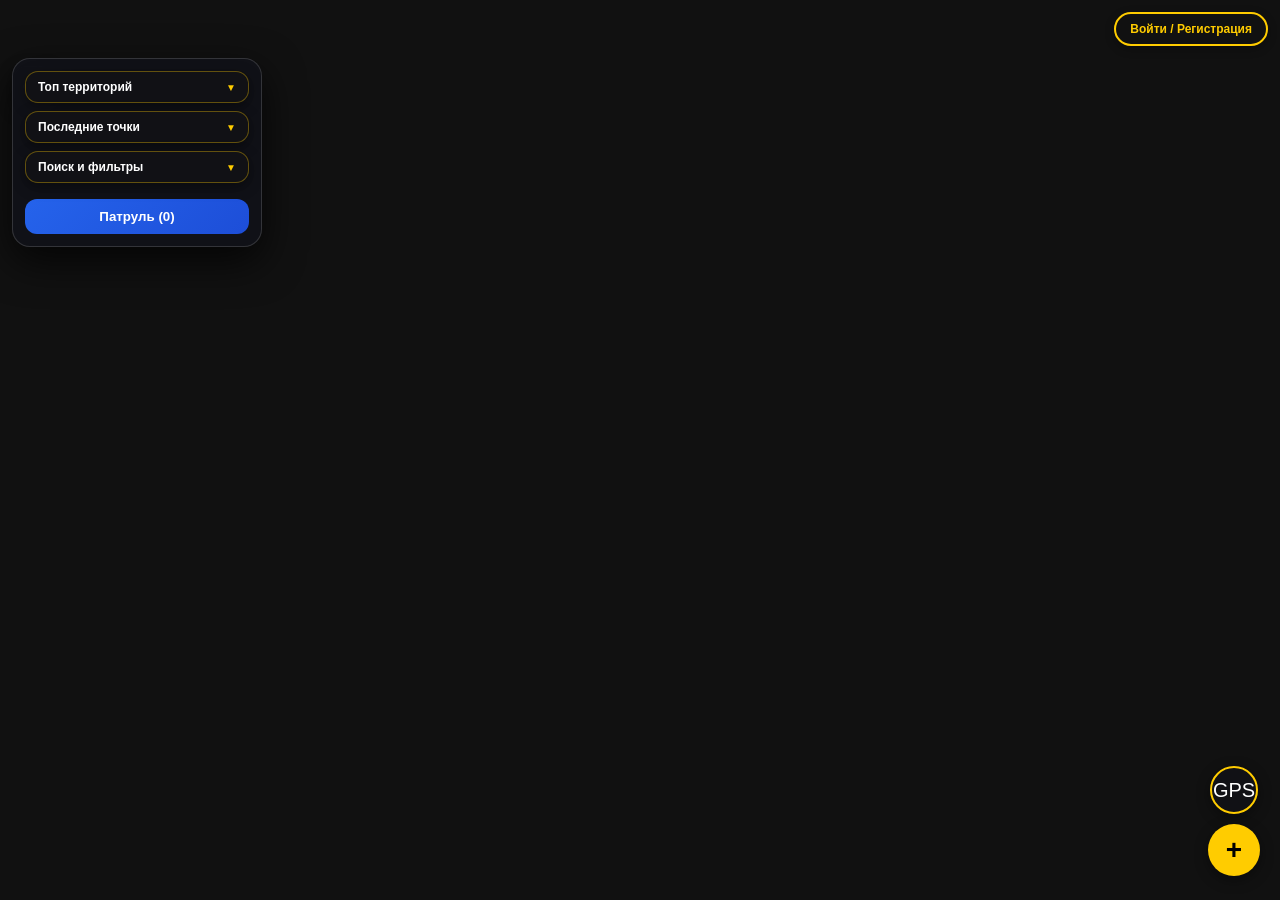
==== stickermap/index.html @ 35967844 "Add files via upload" ====
<!DOCTYPE html>
<html lang="ru">
<head>
  <meta charset="UTF-8">
  <meta name="viewport" content="width=device-width, initial-scale=1.0, maximum-scale=1.0, user-scalable=no">

  <title>StickerMap — Карта стикеров и граффити</title>
  <meta name="description" content="StickerMap — интерактивная карта стикеров, тегов и граффити Москвы. Отмечай свои споты с фото, захватывай территории своей крю и следи за статусом точек в реальном времени." />
  <meta name="keywords" content="StickerMap, карта стикеров, карта граффити, стикербомбинг Москва, стрит-арт карта, теги на карте" />
  <meta name="robots" content="index, follow" />
  <meta property="og:title" content="StickerMap — Карта стикеров и граффити">
  <meta property="og:description" content="Интерактивная карта стикеров и граффити. Отмечай споты, объединяйся в крю и захватывай территории города!">
  <meta property="og:type" content="website">
  <meta property="og:url" content="https://stickermap1-nupc.vercel.app/">
  <meta property="og:image" content="https://stickermap1-nupc.vercel.app/img.png">

  <link rel="manifest" href="manifest.json">
  <meta name="theme-color" content="#111111">
  <meta name="apple-mobile-web-app-capable" content="yes">
  <meta name="apple-mobile-web-app-status-bar-style" content="black-translucent">
  <link rel="apple-touch-icon" href="icon-192.png">
  <link rel="icon" type="image/png" sizes="192x192" href="/icon-192.png">
  <link rel="shortcut icon" href="/icon-192.png">

  <link rel="stylesheet" href="https://unpkg.com/leaflet@1.9.4/dist/leaflet.css" />
  <link rel="stylesheet" href="https://unpkg.com/leaflet.markercluster@1.5.3/dist/MarkerCluster.css" />
  <link rel="stylesheet" href="https://unpkg.com/leaflet.markercluster@1.5.3/dist/MarkerCluster.Default.css" />
  <link rel="stylesheet" href="css/style.css">
</head>
<body>

  <div class="hud-left-stack">
    <div class="hud-widget">
      <button type="button" class="hud-toggle" id="btn-toggle-leaderboard">
        <span>Топ территорий</span>
        <span class="hud-arrow" id="leaderboard-arrow">&#9660;</span>
      </button>
      <div class="hud-body hidden" id="leaderboard-body">
        <div class="hud-hint">Нажми на строку, чтобы перелететь к зоне</div>
        <div id="leaderboard-list">
          <div class="hud-empty">Загрузка данных...</div>
        </div>
      </div>
    </div>

    <div class="hud-widget">
      <button type="button" class="hud-toggle" id="btn-toggle-feed">
        <span>Последние точки</span>
        <span class="hud-arrow" id="feed-arrow">&#9660;</span>
      </button>
      <div class="hud-body hidden" id="feed-body">
        <div id="feed-list">
          <div class="hud-empty">Пока нет событий</div>
        </div>
      </div>
    </div>

    <div class="hud-widget">
      <button type="button" class="hud-toggle" id="btn-toggle-filters">
        <span>Поиск и фильтры</span>
        <span class="hud-arrow" id="filters-arrow">&#9660;</span>
      </button>
      <div class="hud-body hidden" id="filters-body">
        <input type="text" id="filter-search" class="hud-search-input" placeholder="Поиск по нику, крю, тегу...">
        <select id="filter-type" class="hud-select">
          <option value="all">Все работы (Стикеры + Граффити)</option>
          <option value="sticker">Только стикеры</option>
          <option value="graffiti">Только граффити</option>
          <option value="hotspot">Только горячие точки (x2)</option>
        </select>
        <label class="hud-check">
          <input type="checkbox" id="filter-only-crew">
          <span>Только моё крю</span>
        </label>
        <label class="hud-check">
          <input type="checkbox" id="filter-hide-gone">
          <span>Скрыть сорванные / закрашенные</span>
        </label>
      </div>
    </div>

    <button id="btn-open-patrol" type="button" class="hud-btn hidden" style="width:100%; margin-top:8px; padding:10px 12px; border:none; border-radius:12px; background:linear-gradient(135deg,#2563eb,#1d4ed8); color:#fff; font-weight:700; cursor:pointer;">
      Патруль (<span id="patrol-pending-count">0</span>)
    </button>
  </div>

  <div class="top-bar">
    <div id="user-panel" class="user-panel">
      <button id="btn-open-auth" class="btn-auth-trigger">Войти / Регистрация</button>
    </div>
  </div>

  <div id="map"></div>

  <div class="map-filter-widget" id="map-filter-widget">
    <button type="button" class="map-filter-toggle" id="btn-map-filter" title="Фильтр слоёв">
      <span>&bull;</span><span>&bull;</span><span>&bull;</span>
    </button>

    <div class="map-filter-popover hidden" id="map-filter-popover">
      <div class="map-filter-title">Показывать на карте</div>
      <label class="map-filter-option">
        <input type="checkbox" value="sticker" checked class="spot-type-layer-check">
        <span class="filter-dot dot-sticker"></span> Стикеры
      </label>
      <label class="map-filter-option">
        <input type="checkbox" value="graffiti" checked class="spot-type-layer-check">
        <span class="filter-dot dot-graffiti"></span> Граффити
      </label>
      <label class="map-filter-option">
        <input type="checkbox" value="tag" checked class="spot-type-layer-check">
        <span class="filter-dot dot-tag"></span> Теги
      </label>

      <div id="staff-map-filter-block" class="hidden" style="margin-top:10px; padding-top:10px; border-top:1px solid rgba(255,255,255,0.12);">
        <div class="map-filter-title" style="color:#f59e0b;">Статус модерации</div>
        <label class="map-filter-option">
          <input type="radio" name="staffStatusFilter" value="all" checked>
          <span>Все споты</span>
        </label>
        <label class="map-filter-option">
          <input type="radio" name="staffStatusFilter" value="approved">
          <span>Опубликованные</span>
        </label>
        <label class="map-filter-option">
          <input type="radio" name="staffStatusFilter" value="pending">
          <span>На модерации</span>
        </label>
      </div>
    </div>
  </div>

  <div id="crosshair-overlay" class="crosshair-overlay hidden">
    <div class="crosshair-shadow"></div>
    <div class="crosshair-controls">
      <button type="button" id="btn-cancel-crosshair" class="btn-cancel">Отмена</button>
      <button type="button" id="btn-confirm-crosshair" class="btn-submit">Поставить здесь</button>
    </div>
  </div>

  <button id="btn-gps-spot" class="btn-gps" title="Поставить точку по моему GPS">GPS</button>
  <button id="btn-add-spot" class="btn-add" title="Добавить стикер или граффити">+</button>

  <div id="auth-modal" class="modal-overlay hidden">
    <div class="modal-card auth-card">
      <div class="auth-badge">STICKER &amp; GRAFFITI MAP</div>
      <h3 class="auth-title">Захвати свой район</h3>
      <p class="auth-subtitle">
        Войди или создай аккаунт один раз — браузер запомнит тебя, и при возвращении на сайт ты сразу будешь в системе.
      </p>

      <form id="email-auth-form" class="auth-form">
        <div class="form-group">
          <label for="auth-email">Электронная почта</label>
          <div class="input-icon-wrap">
            <input type="email" id="auth-email" placeholder="tagger@mail.ru" required>
          </div>
        </div>

        <div class="form-group">
          <label for="auth-password">Пароль (от 6 символов)</label>
          <div class="input-icon-wrap">
            <input type="password" id="auth-password" placeholder="••••••" minlength="6" required>
            <button type="button" id="toggle-password" class="toggle-pass-btn" title="Показать пароль">Показать</button>
          </div>
        </div>

        <button type="submit" id="btn-email-submit" class="btn-submit btn-auth-primary">
          Войти / Зарегистрироваться
        </button>
      </form>

      <div class="auth-divider"><span>или</span></div>

      <button type="button" id="btn-guest-mode" class="btn-guest-dark">
        Продолжить как гость
      </button>
    </div>
  </div>

  <div id="profile-modal" class="modal-overlay hidden">
    <div class="modal-card" style="max-width: 380px;">
      <h3>Профиль автора</h3>

      <div id="profile-rank-box" class="rank-status-box">
        <div class="rank-status-header">
          <span id="profile-rank-badge" class="rank-pill">Toy</span>
          <span id="profile-rank-stats" class="rank-stats-text">0.000 км² • 0 респектов</span>
        </div>
        <div id="profile-rank-next" class="rank-next-hint">До Tagger: 0.250 км²</div>
      </div>

      <form id="profile-form">
        <div class="form-group avatar-picker-row">
          <img id="profile-avatar-preview" class="avatar-preview-lg" src="" alt="Аватар">
          <div style="flex:1;">
            <label>Аватарка</label>
            <input type="file" id="profile-avatar-input" accept="image/*" style="font-size:12px;">
          </div>
        </div>

        <div class="form-group">
          <label>Твой уникальный ник / тег</label>
          <input type="text" id="profile-nickname" placeholder="Например: FORG" maxlength="24" required>
        </div>

        <div class="form-group">
          <label>Цвет твоей территории</label>
          <div class="color-picker-row">
            <input type="color" id="profile-color" value="#2ecc71" class="color-input-native">
            <div class="color-swatches" id="color-swatches">
              <button type="button" class="swatch-btn" data-color="#2ecc71" style="background:#2ecc71;"></button>
              <button type="button" class="swatch-btn" data-color="#ffcc00" style="background:#ffcc00;"></button>
              <button type="button" class="swatch-btn" data-color="#00d2ff" style="background:#00d2ff;"></button>
              <button type="button" class="swatch-btn" data-color="#a855f7" style="background:#a855f7;"></button>
              <button type="button" class="swatch-btn" data-color="#ff5e3a" style="background:#ff5e3a;"></button>
              <button type="button" class="swatch-btn" data-color="#ff2e93" style="background:#ff2e93;"></button>
            </div>
          </div>
        </div>

        <div class="form-group">
          <label>Формат участия</label>
          <div class="radio-group">
            <label class="radio-card">
              <input type="radio" name="crewType" value="solo" checked>
              <span>Одиночка (Solo)</span>
            </label>
            <label class="radio-card">
              <input type="radio" name="crewType" value="crew">
              <span>Крю / Команда</span>
            </label>
          </div>
        </div>

        <div class="form-group hidden" id="crew-name-group">
          <label>Название крю</label>
          <input type="text" id="profile-crew-name" placeholder="Например: UNDERGROUND" maxlength="24" style="margin-bottom:8px;">

          <label>Секретный инвайт-код крю</label>
          <input type="text" id="profile-crew-code" placeholder="Придумай или введи код команды" maxlength="16">
          <div style="font-size:11px; color:#666; margin-top:4px;">
            Если крю новое — этот код защитит его. Если уже существует — введи код основателя.
          </div>
        </div>

        <div class="modal-actions">
          <button type="button" id="btn-logout" class="btn-cancel" style="color: #e74c3c;">Выйти</button>
          <button type="submit" id="btn-save-profile" class="btn-submit">Сохранить</button>
        </div>
      </form>
    </div>
  </div>

  <div id="spot-modal" class="modal-overlay hidden">
    <div class="modal-card">
      <h3 id="modal-title">Новая точка</h3>
      <form id="spot-form">
        <input type="hidden" id="spot-id">
        <input type="hidden" id="spot-lat">
        <input type="hidden" id="spot-lng">

        <div class="form-group hidden" id="publish-as-group">
          <label>Публиковать от имени</label>
          <div class="radio-group">
            <label class="radio-card">
              <input type="radio" name="publishAs" value="solo" checked>
              <span>В соло</span>
            </label>
            <label class="radio-card">
              <input type="radio" name="publishAs" value="crew">
              <span id="publish-as-crew-label">От крю</span>
            </label>
          </div>
        </div>

        <div class="form-group">
          <label>Тип работы</label>
          <div class="radio-group">
            <label class="radio-card">
              <input type="radio" name="spotType" value="sticker" checked>
              <span>Стикер (135 м)</span>
            </label>
            <label class="radio-card">
              <input type="radio" name="spotType" value="tag">
              <span>Тег (100 м)</span>
            </label>
            <label class="radio-card">
              <input type="radio" name="spotType" value="graffiti">
              <span>Граффити (250 м)</span>
            </label>
          </div>
        </div>

        <div class="form-group hidden" id="hotspot-admin-group">
          <label class="hotspot-check-card">
            <input type="checkbox" id="input-is-hotspot">
            <span>Горячая точка (x2 бонус к рейтингу, радиус 350 м)</span>
          </label>
        </div>

        <div class="form-group">
          <label>Название / Тег</label>
          <input type="text" id="input-title" placeholder="Например: Стикер у метро или Кусок под мостом" required>
        </div>

        <div class="form-group">
          <label>Статус</label>
          <select id="select-status">
            <option value="ok">Цел (Территория активна)</option>
            <option value="damaged">Потрёпан / Выцвел (Ослаблен)</option>
            <option value="gone">Сорван / Закрашен баффом</option>
          </select>
        </div>

        <div class="form-group">
          <label>Описание / Детали</label>
          <textarea id="input-note" rows="2" placeholder="Где именно находится, ориентир..."></textarea>
        </div>

        <div class="form-group">
          <label>Фотографии (камера или галерея)</label>
          <input type="file" id="input-photos" accept="image/*" multiple>
          <div id="photos-preview-grid" class="photos-preview-grid"></div>
        </div>

        <div class="modal-actions">
          <button type="button" id="btn-cancel-modal" class="btn-cancel">Отмена</button>
          <button type="submit" id="btn-save-spot" class="btn-submit">Сохранить</button>
        </div>
      </form>
    </div>
  </div>

  <div id="lightbox-modal" class="lightbox-overlay hidden" style="z-index: 20000;">
    <button class="lightbox-close" id="lightbox-close">&times;</button>
    <img id="lightbox-img" src="" alt="Просмотр фото">
  </div>

  <script src="https://www.gstatic.com/firebasejs/9.23.0/firebase-app-compat.js"></script>
  <script src="https://www.gstatic.com/firebasejs/9.23.0/firebase-auth-compat.js"></script>
  <script src="https://www.gstatic.com/firebasejs/9.23.0/firebase-firestore-compat.js"></script>

  <script src="https://unpkg.com/leaflet@1.9.4/dist/leaflet.js"></script>
  <script src="https://unpkg.com/leaflet.markercluster@1.5.3/dist/leaflet.markercluster.js"></script>
  <script src="https://unpkg.com/@turf/turf@6/turf.min.js"></script>
  <script src="https://cdn.jsdelivr.net/npm/@supabase/supabase-js@2"></script>

  <script src="js/app.js?v=15"></script>

  <script>
    if ('serviceWorker' in navigator) {
      window.addEventListener('load', () => {
        navigator.serviceWorker.register('sw.js').catch(err => {
          console.warn('SW не зарегистрирован:', err);
        });
      });
    }
  </script>

  <button id="btn-install-pwa" class="pwa-install-banner hidden">
    <span>Скачать приложение</span>
  </button>

  <div id="ios-install-modal" class="modal-overlay hidden">
    <div class="modal-card" style="max-width: 340px; text-align: center;">
      <h3>Установить на iPhone</h3>
      <p style="font-size: 14px; color: #9ca3af; margin: 12px 0; line-height: 1.5;">
        1. Нажми кнопку <b>«Поделиться»</b> (квадрат со стрелкой вверх) внизу экрана Safari.<br><br>
        2. Пролистай меню вниз и выбери <b>«На экран „Домой“»</b>.
      </p>
      <button type="button" id="btn-close-ios-install" class="btn-submit" style="width: 100%;">Понятно</button>
    </div>
  </div>
</body>
</html>
---- stickermap/css/style.css ----
* {
  box-sizing: border-box;
  margin: 0;
  padding: 0;
  font-family: -apple-system, BlinkMacSystemFont, "Segoe UI", Roboto, sans-serif;
  -webkit-tap-highlight-color: transparent;
}

body, html {
  width: 100%;
  height: 100%;
  height: 100dvh;
  overflow: hidden;
  background: #111;
  color: #222;
}

#map {
  width: 100%;
  height: 100%;
  z-index: 1;
}

/* Левый стек виджетов (Топ, Лента, Фильтры) */
.hud-left-stack {
  position: absolute;
  top: 14px;
  left: 14px;
  z-index: 1000;
  width: 250px;
  max-width: calc(100vw - 175px);
  display: flex;
  flex-direction: column;
  gap: 6px;
}

.hud-widget {
  width: 100%;
}

.hud-toggle {
  width: 100%;
  background: rgba(18, 18, 22, 0.92);
  backdrop-filter: blur(8px);
  -webkit-backdrop-filter: blur(8px);
  color: #fff;
  border: 1px solid rgba(255, 204, 0, 0.35);
  padding: 8px 12px;
  border-radius: 13px;
  font-size: 12px;
  font-weight: 700;
  cursor: pointer;
  display: flex;
  align-items: center;
  justify-content: space-between;
  box-shadow: 0 4px 14px rgba(0, 0, 0, 0.35);
}

.hud-arrow {
  font-size: 10px;
  color: #ffcc00;
  transition: transform 0.2s;
}

.hud-arrow.open {
  transform: rotate(180deg);
}

.hud-body {
  margin-top: 4px;
  background: rgba(18, 18, 22, 0.95);
  backdrop-filter: blur(10px);
  -webkit-backdrop-filter: blur(10px);
  border: 1px solid rgba(255, 255, 255, 0.14);
  border-radius: 13px;
  padding: 9px 10px;
  color: #f5f5f7;
  box-shadow: 0 10px 28px rgba(0, 0, 0, 0.45);
  max-height: 260px;
  overflow-y: auto;
}

.hud-body.hidden {
  display: none;
}

.hud-hint {
  font-size: 10px;
  color: #888;
  margin-bottom: 6px;
}

.hud-empty {
  font-size: 12px;
  color: #a1a1aa;
  text-align: center;
  padding: 6px 0;
}

/* Элементы Топа территорий */
.leaderboard-item {
  display: flex;
  align-items: center;
  justify-content: space-between;
  padding: 6px 5px;
  border-bottom: 1px solid rgba(255, 255, 255, 0.08);
  gap: 6px;
  border-radius: 8px;
  cursor: pointer;
  transition: background 0.15s;
}

.leaderboard-item:hover {
  background: rgba(255, 255, 255, 0.08);
}

.leaderboard-item:last-child {
  border-bottom: none;
}

.lb-left {
  display: flex;
  align-items: center;
  gap: 6px;
  min-width: 0;
}

.lb-rank {
  font-size: 12px;
  font-weight: 800;
  width: 18px;
  text-align: center;
  flex-shrink: 0;
}

.lb-avatar {
  width: 22px;
  height: 22px;
  border-radius: 50%;
  object-fit: cover;
  flex-shrink: 0;
  border: 2px solid #fff;
}

.lb-name {
  font-size: 12px;
  font-weight: 700;
  white-space: nowrap;
  overflow: hidden;
  text-overflow: ellipsis;
}

.lb-sub {
  font-size: 10px;
  color: #a1a1aa;
}

.lb-area {
  font-size: 11px;
  font-weight: 800;
  color: #ffcc00;
  white-space: nowrap;
  flex-shrink: 0;
}

.lb-bonus-tag {
  background: rgba(255, 204, 0, 0.2);
  color: #ffcc00;
  padding: 1px 4px;
  border-radius: 4px;
  font-size: 9px;
  font-weight: 800;
  margin-left: 3px;
}

/* Лента последних событий */
.feed-item {
  padding: 6px 5px;
  border-bottom: 1px solid rgba(255, 255, 255, 0.08);
  cursor: pointer;
  border-radius: 8px;
  transition: background 0.15s;
}

.feed-item:hover {
  background: rgba(255, 255, 255, 0.08);
}

.feed-item:last-child {
  border-bottom: none;
}

.feed-title {
  font-size: 12px;
  font-weight: 700;
  color: #fff;
}

.feed-meta {
  font-size: 10px;
  color: #a1a1aa;
  margin-top: 2px;
}

/* Фильтры и поиск */
.hud-search-input,
.hud-select {
  width: 100%;
  background: rgba(255, 255, 255, 0.08);
  border: 1px solid rgba(255, 255, 255, 0.16);
  color: #fff;
  padding: 7px 9px;
  border-radius: 8px;
  font-size: 12px;
  margin-bottom: 8px;
  outline: none;
}

.hud-select option {
  background: #18181b;
  color: #fff;
}

.hud-search-input:focus,
.hud-select:focus {
  border-color: #ffcc00;
}

.hud-check {
  display: flex;
  align-items: center;
  gap: 7px;
  font-size: 12px;
  color: #e4e4e7;
  margin-bottom: 6px;
  cursor: pointer;
}

/* Верхняя панель пользователя */
.top-bar {
  position: absolute;
  top: 14px;
  right: 14px;
  z-index: 1000;
  display: flex;
  gap: 8px;
}

.btn-auth-trigger {
  background: #111;
  color: #ffcc00;
  border: 2px solid #ffcc00;
  padding: 8px 14px;
  border-radius: 20px;
  font-size: 12px;
  font-weight: 700;
  cursor: pointer;
  box-shadow: 0 3px 10px rgba(0, 0, 0, 0.3);
}

.user-badge {
  background: rgba(18, 18, 22, 0.92);
  backdrop-filter: blur(8px);
  padding: 5px 11px 5px 6px;
  border-radius: 22px;
  font-size: 12px;
  font-weight: 700;
  color: #fff;
  border: 1px solid rgba(255, 255, 255, 0.16);
  box-shadow: 0 3px 10px rgba(0, 0, 0, 0.3);
  cursor: pointer;
  display: flex;
  align-items: center;
  gap: 7px;
}

.user-badge-avatar {
  width: 24px;
  height: 24px;
  border-radius: 50%;
  object-fit: cover;
  border: 2px solid #ffcc00;
}

.user-rank-mini {
  background: rgba(255, 255, 255, 0.12);
  color: #ffcc00;
  padding: 2px 6px;
  border-radius: 6px;
  font-size: 10px;
  font-weight: 800;
}

.user-crew-tag {
  background: #ffcc00;
  color: #111;
  padding: 2px 6px;
  border-radius: 6px;
  font-size: 10px;
  font-weight: 800;
}

/* Кнопки GPS и добавления точки */
.btn-gps {
  position: absolute;
  bottom: 86px;
  right: 22px;
  width: 48px;
  height: 48px;
  border-radius: 50%;
  background: rgba(18, 18, 22, 0.92);
  color: #fff;
  border: 2px solid #ffcc00;
  font-size: 20px;
  cursor: pointer;
  z-index: 1000;
  box-shadow: 0 4px 14px rgba(0, 0, 0, 0.4);
  display: flex;
  align-items: center;
  justify-content: center;
  transition: transform 0.15s;
}

.btn-gps:active {
  transform: scale(0.92);
}

.btn-add {
  position: absolute;
  bottom: 24px;
  right: 20px;
  width: 52px;
  height: 52px;
  border-radius: 50%;
  background: #ffcc00;
  color: #000;
  border: none;
  font-size: 28px;
  font-weight: bold;
  cursor: pointer;
  z-index: 1000;
  box-shadow: 0 4px 14px rgba(0, 0, 0, 0.4);
  display: flex;
  align-items: center;
  justify-content: center;
  transition: transform 0.15s;
}

.btn-add:active {
  transform: scale(0.92);
}

/* Модальные окна */
.modal-overlay {
  position: fixed;
  inset: 0;
  background: rgba(0, 0, 0, 0.72);
  backdrop-filter: blur(4px);
  z-index: 2000;
  display: flex;
  align-items: center;
  justify-content: center;
  padding: 16px;
}

.modal-overlay.hidden {
  display: none !important;
}

.modal-card {
  background: #fff;
  border-radius: 14px;
  padding: 20px;
  width: 100%;
  max-width: 400px;
  max-height: 90dvh;
  overflow-y: auto;
  box-shadow: 0 10px 30px rgba(0, 0, 0, 0.35);
}

.modal-card h3 {
  margin-bottom: 12px;
  font-size: 18px;
  font-weight: 700;
}

/* Карточка ранга в профиле */
.rank-status-box {
  background: #141418;
  color: #fff;
  border: 1px solid rgba(255, 204, 0, 0.35);
  border-radius: 10px;
  padding: 10px 12px;
  margin-bottom: 14px;
}

.rank-status-header {
  display: flex;
  align-items: center;
  justify-content: space-between;
  gap: 8px;
}

.rank-pill {
  background: linear-gradient(135deg, #ffd60a 0%, #ffaa00 100%);
  color: #111;
  font-size: 12px;
  font-weight: 800;
  padding: 3px 9px;
  border-radius: 20px;
}

.rank-stats-text {
  font-size: 12px;
  font-weight: 700;
  color: #e4e4e7;
}

.rank-next-hint {
  font-size: 11px;
  color: #a1a1aa;
  margin-top: 6px;
}

.form-group {
  margin-bottom: 12px;
}

.form-group.hidden {
  display: none;
}

.form-group label {
  display: block;
  font-size: 13px;
  font-weight: 600;
  margin-bottom: 4px;
  color: #444;
}

.form-group input[type="text"],
.form-group input[type="email"],
.form-group input[type="password"],
.form-group select,
.form-group textarea {
  width: 100%;
  padding: 10px;
  border: 1px solid #ccc;
  border-radius: 8px;
  font-size: 14px;
  outline: none;
}

/* Чекбокс горячей точки для админа */
.hotspot-check-card {
  display: flex !important;
  align-items: center;
  gap: 8px;
  background: #fffbeb;
  border: 1px solid #f59e0b;
  color: #92400e !important;
  padding: 9px 10px;
  border-radius: 8px;
  font-size: 12px !important;
  font-weight: 700 !important;
  cursor: pointer;
}

/* Аватар и палитра цвета в профиле */
.avatar-picker-row {
  display: flex;
  align-items: center;
  gap: 12px;
}

.avatar-preview-lg {
  width: 54px;
  height: 54px;
  border-radius: 50%;
  object-fit: cover;
  background: #eee;
  border: 2px solid #ffcc00;
  flex-shrink: 0;
}

.color-picker-row {
  display: flex;
  align-items: center;
  gap: 10px;
}

.color-input-native {
  width: 42px;
  height: 36px;
  border: none;
  background: none;
  cursor: pointer;
}

.color-swatches {
  display: flex;
  gap: 6px;
  flex-wrap: wrap;
}

.swatch-btn {
  width: 24px;
  height: 24px;
  border-radius: 50%;
  border: 2px solid #fff;
  box-shadow: 0 1px 4px rgba(0, 0, 0, 0.3);
  cursor: pointer;
}

/* Красивое тёмное окно регистрации */
.auth-card {
  max-width: 370px;
  background: rgba(18, 18, 22, 0.95);
  backdrop-filter: blur(14px);
  -webkit-backdrop-filter: blur(14px);
  color: #f5f5f7;
  border: 1px solid rgba(255, 204, 0, 0.3);
  border-radius: 18px;
  padding: 26px 24px 22px;
  text-align: center;
  box-shadow: 0 20px 50px rgba(0, 0, 0, 0.65), 0 0 24px rgba(255, 204, 0, 0.1);
}

.auth-badge {
  display: inline-block;
  background: rgba(255, 204, 0, 0.14);
  color: #ffcc00;
  border: 1px solid rgba(255, 204, 0, 0.35);
  font-size: 10px;
  font-weight: 800;
  letter-spacing: 1.2px;
  padding: 4px 10px;
  border-radius: 20px;
  margin-bottom: 10px;
}

.auth-title {
  font-size: 22px !important;
  font-weight: 800 !important;
  color: #ffffff;
  margin-bottom: 6px !important;
}

.auth-subtitle {
  font-size: 13px;
  color: #a1a1aa;
  line-height: 1.45;
  margin-bottom: 18px;
}

.auth-form {
  text-align: left;
}

.auth-card .form-group label {
  color: #d4d4d8;
  font-size: 12px;
  font-weight: 600;
  margin-bottom: 6px;
}

.input-icon-wrap {
  position: relative;
  display: flex;
  align-items: center;
}

.input-icon {
  position: absolute;
  left: 12px;
  font-size: 14px;
  pointer-events: none;
  opacity: 0.75;
}

.auth-card input[type="email"],
.auth-card input[type="password"],
.auth-card input[type="text"] {
  width: 100%;
  background: rgba(255, 255, 255, 0.06);
  border: 1px solid rgba(255, 255, 255, 0.14);
  color: #ffffff;
  padding: 11px 38px 11px 36px;
  border-radius: 10px;
  font-size: 14px;
}

.auth-card input:focus {
  border-color: #ffcc00;
  box-shadow: 0 0 0 3px rgba(255, 204, 0, 0.18);
}

.toggle-pass-btn {
  position: absolute;
  right: 10px;
  background: none;
  border: none;
  color: #a1a1aa;
  font-size: 14px;
  cursor: pointer;
  padding: 4px;
}

.btn-auth-primary {
  width: 100%;
  margin-top: 6px;
  padding: 13px;
  background: linear-gradient(135deg, #ffd60a 0%, #ffaa00 100%);
  color: #111111;
  font-size: 14px;
  font-weight: 800;
  border-radius: 10px;
}

.auth-divider {
  display: flex;
  align-items: center;
  margin: 16px 0;
  color: #71717a;
  font-size: 12px;
}

.auth-divider::before,
.auth-divider::after {
  content: "";
  flex: 1;
  height: 1px;
  background: rgba(255, 255, 255, 0.12);
}

.auth-divider span {
  padding: 0 10px;
}

.btn-guest-dark {
  width: 100%;
  padding: 11px;
  background: rgba(255, 255, 255, 0.06);
  color: #d4d4d8;
  border: 1px solid rgba(255, 255, 255, 0.12);
  border-radius: 10px;
  font-size: 13px;
  font-weight: 600;
  cursor: pointer;
}

/* Радио-карточки */
.radio-group {
  display: flex;
  gap: 8px;
}

.radio-card {
  flex: 1;
  display: flex;
  align-items: center;
  justify-content: center;
  gap: 6px;
  padding: 9px 10px;
  border: 1px solid #ccc;
  border-radius: 8px;
  font-size: 12px;
  font-weight: 600;
  cursor: pointer;
}

/* Превью картинок перед загрузкой */
.photos-preview-grid {
  display: grid;
  grid-template-columns: repeat(3, 1fr);
  gap: 8px;
  margin-top: 8px;
}

.preview-thumb-wrap {
  position: relative;
  width: 100%;
  aspect-ratio: 1 / 1;
  border-radius: 6px;
  overflow: hidden;
  background: #eee;
}

.preview-thumb-wrap img {
  width: 100%;
  height: 100%;
  object-fit: cover;
}

.preview-remove-btn {
  position: absolute;
  top: 3px;
  right: 3px;
  background: rgba(0, 0, 0, 0.75);
  color: #fff;
  border: none;
  border-radius: 50%;
  width: 20px;
  height: 20px;
  font-size: 13px;
  line-height: 1;
  display: flex;
  align-items: center;
  justify-content: center;
  cursor: pointer;
}

.modal-actions {
  display: flex;
  gap: 10px;
  margin-top: 16px;
}

.btn-submit {
  flex: 1;
  background: #ffcc00;
  border: none;
  padding: 12px;
  border-radius: 8px;
  font-weight: 700;
  cursor: pointer;
}

.btn-submit:disabled {
  opacity: 0.6;
  cursor: not-allowed;
}

.btn-cancel {
  background: #eee;
  border: none;
  padding: 12px 16px;
  border-radius: 8px;
  font-weight: 600;
  cursor: pointer;
}

/* Маркеры на карте и подпись автора */
.custom-pin-container {
  background: transparent;
  border: none;
}

.pin-wrapper {
  display: flex;
  flex-direction: column;
  align-items: center;
  transform: translate(-50%, -15px);
}

.custom-pin {
  width: 28px;
  height: 28px;
  border-radius: 50%;
  display: flex;
  align-items: center;
  justify-content: center;
  color: #fff;
  font-weight: 700;
  font-size: 13px;
  border: 2px solid #ffffff;
  box-shadow: 0 3px 8px rgba(0, 0, 0, 0.35);
}

/* Граффити-маркер */
.custom-pin.pin-graffiti {
  width: 32px;
  height: 32px;
  border-radius: 9px;
  font-size: 15px;
  border: 2px solid #ffcc00;
}

/* Горячая точка (King of the Hill) */
.custom-pin.pin-hotspot {
  width: 36px;
  height: 36px;
  border-radius: 50%;
  font-size: 17px;
  border: 3px solid #ffd60a;
  box-shadow: 0 0 14px rgba(255, 214, 10, 0.85), 0 3px 8px rgba(0, 0, 0, 0.45);
}

.pin-pending {
  opacity: 0.65;
  border: 2px dashed #ffcc00 !important;
}

.pin-author-label {
  margin-top: 3px;
  background: rgba(17, 17, 17, 0.88);
  color: #fff;
  font-size: 10px;
  font-weight: 600;
  padding: 2px 6px;
  border-radius: 6px;
  white-space: nowrap;
  box-shadow: 0 2px 5px rgba(0, 0, 0, 0.35);
  border: 1px solid rgba(255, 255, 255, 0.25);
  pointer-events: none;
}

/* Галерея, бейдж типа и респекты в карточке точки */
.popup-gallery {
  display: grid;
  grid-template-columns: repeat(3, 1fr);
  gap: 4px;
  margin-bottom: 8px;
}

.popup-thumb {
  width: 100%;
  aspect-ratio: 1 / 1;
  object-fit: cover;
  border-radius: 4px;
  cursor: pointer;
}

.popup-type-badge {
  display: inline-block;
  font-size: 10px;
  font-weight: 800;
  padding: 2px 6px;
  border-radius: 5px;
  margin-bottom: 4px;
  margin-right: 4px;
  text-transform: uppercase;
}

.popup-type-badge.sticker {
  background: #e0f2fe;
  color: #0369a1;
}

.popup-type-badge.graffiti {
  background: #fef3c7;
  color: #b45309;
}

.popup-type-badge.hotspot {
  background: #18181b;
  color: #ffd60a;
  border: 1px solid #ffd60a;
}

.popup-author-row {
  display: flex;
  align-items: center;
  gap: 6px;
  margin: 4px 0;
  font-size: 11px;
  color: #555;
}

.popup-author-avatar {
  width: 20px;
  height: 20px;
  border-radius: 50%;
  object-fit: cover;
  border: 1px solid #ccc;
}

.popup-btn {
  display: block;
  width: 100%;
  padding: 7px;
  margin-top: 6px;
  border-radius: 6px;
  border: none;
  font-size: 12px;
  font-weight: 600;
  cursor: pointer;
}

.btn-respect-popup {
  background: #fff8e1;
  color: #d97706;
  border: 1px solid #fcd34d;
}

.btn-respect-popup.liked {
  background: #ffcc00;
  color: #111;
  font-weight: 800;
}

.btn-approve-popup {
  background: #2ecc71;
  color: #fff;
}

.btn-edit-popup {
  background: #f0f4ff;
  color: #2962ff;
}

.btn-delete-popup {
  background: #fff0f0;
  color: #e74c3c;
}

.btn-report-popup {
  background: #f5f5f5;
  color: #666;
}

/* Полноэкранный Lightbox */
.lightbox-overlay {
  position: fixed;
  inset: 0;
  background: rgba(0, 0, 0, 0.92);
  z-index: 5000;
  display: flex;
  align-items: center;
  justify-content: center;
  padding: 12px;
}

.lightbox-overlay.hidden {
  display: none !important;
}

.lightbox-overlay img {
  max-width: 95vw;
  max-height: 90vh;
  object-fit: contain;
  border-radius: 8px;
}

.lightbox-close {
  position: absolute;
  top: 16px;
  right: 20px;
  background: none;
  border: none;
  color: #fff;
  font-size: 36px;
  cursor: pointer;
  line-height: 1;
}.pwa-install-banner {
  position: fixed;
  bottom: 24px;
  left: 16px;
  z-index: 1000;
  display: flex;
  align-items: center;
  gap: 8px;
  background: #18181b;
  color: #ffffff;
  border: 1px solid rgba(255, 255, 255, 0.18);
  padding: 11px 16px;
  border-radius: 999px;
  font-size: 13px;
  font-weight: 600;
  cursor: pointer;
  box-shadow: 0 6px 20px rgba(0, 0, 0, 0.45);
}

.pwa-install-banner:active {
  transform: scale(0.96);
}/* =========================================================
 /* =========================================================
   ЧИСТЫЙ ИНТЕРФЕЙС КАРТЫ: 1 КНОПКА МЕНЮ + ПРОФИЛЬ СВЕРХУ
   ========================================================= */
.top-bar {
  position: fixed;
  top: 12px;
  right: 12px;
  left: auto;
  z-index: 1002;
}

/* Кнопка открытия общего меню (слева вверху) */
.btn-hud-menu {
  position: fixed;
  top: 12px;
  left: 12px;
  z-index: 1002;
  background: rgba(18, 20, 26, 0.88);
  backdrop-filter: blur(12px);
  color: #ffffff;
  border: 1px solid rgba(255, 255, 255, 0.16);
  border-radius: 999px;
  padding: 9px 16px;
  font-size: 13px;
  font-weight: 700;
  cursor: pointer;
  display: flex;
  align-items: center;
  gap: 6px;
  box-shadow: 0 4px 18px rgba(0, 0, 0, 0.45);
}

.btn-hud-menu:active {
  transform: scale(0.96);
}

/* Выезжающая панель с Топом, Точками и Фильтрами (по умолчанию скрыта) */
.hud-left-stack {
  position: fixed;
  top: 58px;
  left: 12px;
  right: 12px;
  max-width: 380px;
  max-height: 75vh;
  overflow-y: auto;
  z-index: 1005;
  display: flex;
  flex-direction: column;
  gap: 8px;
  padding: 12px;
  background: rgba(16, 18, 24, 0.94);
  backdrop-filter: blur(16px);
  border: 1px solid rgba(255, 255, 255, 0.15);
  border-radius: 18px;
  box-shadow: 0 14px 40px rgba(0, 0, 0, 0.75);
  transition: opacity 0.2s ease, transform 0.2s ease;
}

.hud-left-stack.menu-closed {
  opacity: 0;
  pointer-events: none;
  transform: translateY(-10px);
}

.hud-left-stack .hud-widget {
  width: 100%;
}

.hud-left-stack .hud-body {
  position: static;
  width: 100%;
  max-height: none;
  margin-top: 6px;
}

/* Постоянную плавающую кнопку установки внизу скрываем навсегда */
.pwa-install-banner,
#btn-install-pwa {
  display: none !important;
}

/* Всплывающее приветственное окно установки (только при открытии сайта в браузере) */
.pwa-welcome-toast {
  position: fixed;
  bottom: 24px;
  left: 14px;
  right: 14px;
  max-width: 380px;
  margin: 0 auto;
  z-index: 9999;
  background: rgba(20, 22, 29, 0.96);
  backdrop-filter: blur(16px);
  border: 1px solid rgba(255, 255, 255, 0.18);
  border-radius: 18px;
  padding: 16px;
  color: #ffffff;
  box-shadow: 0 12px 36px rgba(0, 0, 0, 0.75);
  font-family: inherit;
}

.pwa-welcome-actions {
  display: flex;
  gap: 8px;
  margin-top: 12px;
}

.pwa-welcome-actions button {
  flex: 1;
  padding: 10px;
  border-radius: 12px;
  border: none;
  font-weight: 700;
  font-size: 13px;
  cursor: pointer;
}

/* Зум Leaflet чуть выше кнопки GPS */
.leaflet-bottom.leaflet-right {
  bottom: 145px;
  right: 8px;
}.leaflet-control-attribution {
  display: none !important;
}
 /* ================= КНОПКИ В КАРТОЧКЕ СПОТА (ПОПАПЕ) ================= */
.spot-social-bar {
  display: grid !important;
  grid-template-columns: 1fr 1fr !important;
  gap: 6px !important;
  margin-top: 8px !important;
  padding-top: 8px !important;
  border-top: 1px solid rgba(0, 0, 0, 0.08) !important;
}

.spot-social-btn {
  display: flex !important;
  align-items: center !important;
  justify-content: center !important;
  gap: 4px !important;
  padding: 7px 10px !important;
  font-size: 12px !important;
  font-weight: 700 !important;
  font-family: inherit !important;
  border-radius: 8px !important;
  border: 1px solid transparent !important;
  cursor: pointer !important;
  transition: transform 0.12s ease, opacity 0.15s ease, background 0.15s ease !important;
  white-space: nowrap !important;
}

.spot-social-btn:active {
  transform: scale(0.96);
}

/* Кнопка "На месте" */
.spot-social-btn[data-action="alive"] {
  background: #e8f8f0 !important;
  color: #16a34a !important;
  border-color: rgba(22, 163, 74, 0.2) !important;
}

.spot-social-btn[data-action="alive"]:hover {
  background: #dcfce7 !important;
}

/* Кнопка "Бафф" */
.spot-social-btn[data-action="buff"] {
  background: #fef2f2 !important;
  color: #dc2626 !important;
  border-color: rgba(220, 38, 38, 0.2) !important;
}

.spot-social-btn[data-action="buff"]:hover {
  background: #fee2e2 !important;
}

/* Кнопка "Ссылка" на всю ширину нижнего ряда */
.spot-social-btn[data-action="share"] {
  grid-column: 1 / -1 !important;
  background: #f1f5f9 !important;
  color: #334155 !important;
  border-color: rgba(51, 65, 85, 0.15) !important;
}

.spot-social-btn[data-action="share"]:hover {
  background: #e2e8f0 !important;
}

/* Состояние "Уже проголосовал" */
.spot-social-btn.voted-active {
  background: #16a34a !important;
  color: #ffffff !important;
  border-color: #16a34a !important;
}

.spot-social-btn.voted-buff {
  background: #dc2626 !important;
  color: #ffffff !important;
  border-color: #dc2626 !important;
}

.spot-social-btn.voted-disabled {
  opacity: 0.45 !important;
  pointer-events: none !important;
}/* =========================================================
   ВИЗИТКА АВТОРА / КРЮ (МОДАЛЬНОЕ ОКНО ПРОФИЛЯ)
   ========================================================= */
.author-card-overlay {
  position: fixed;
  inset: 0;
  z-index: 10050;
  background: rgba(10, 12, 16, 0.78);
  backdrop-filter: blur(10px);
  display: flex;
  align-items: flex-end;
  justify-content: center;
  padding: 12px;
  animation: fadeInOverlay 0.2s ease;
}

@media (min-width: 600px) {
  .author-card-overlay {
    align-items: center;
  }
}

@keyframes fadeInOverlay {
  from { opacity: 0; }
  to { opacity: 1; }
}

.author-card-modal {
  background: #14171f;
  color: #ffffff;
  border: 1px solid rgba(255, 255, 255, 0.14);
  border-radius: 22px;
  width: 100%;
  max-width: 420px;
  max-height: 85vh;
  display: flex;
  flex-direction: column;
  overflow: hidden;
  box-shadow: 0 20px 50px rgba(0, 0, 0, 0.85);
}

.author-card-banner {
  padding: 20px 18px 16px;
  position: relative;
  border-bottom: 1px solid rgba(255, 255, 255, 0.08);
}

.author-card-close {
  position: absolute;
  top: 14px;
  right: 14px;
  width: 32px;
  height: 32px;
  border-radius: 50%;
  border: none;
  background: rgba(255, 255, 255, 0.12);
  color: #fff;
  font-size: 16px;
  cursor: pointer;
  display: flex;
  align-items: center;
  justify-content: center;
}

.author-card-header {
  display: flex;
  align-items: center;
  gap: 14px;
}

.author-avatar-circle {
  width: 56px;
  height: 56px;
  border-radius: 50%;
  display: flex;
  align-items: center;
  justify-content: center;
  font-size: 24px;
  font-weight: 900;
  color: #000;
  flex-shrink: 0;
  border: 3px solid rgba(255, 255, 255, 0.25);
}

.author-title-wrap h2 {
  margin: 0;
  font-size: 20px;
  font-weight: 800;
  letter-spacing: 0.3px;
}

.author-badge-row {
  display: flex;
  align-items: center;
  gap: 6px;
  margin-top: 5px;
  flex-wrap: wrap;
}

.author-pill {
  font-size: 11px;
  font-weight: 700;
  padding: 3px 9px;
  border-radius: 999px;
  background: rgba(255, 255, 255, 0.12);
  color: #e2e8f0;
}

.author-stats-grid {
  display: grid;
  grid-template-columns: repeat(3, 1fr);
  gap: 8px;
  padding: 14px 18px;
  background: rgba(255, 255, 255, 0.03);
  border-bottom: 1px solid rgba(255, 255, 255, 0.08);
}

.author-stat-box {
  background: rgba(255, 255, 255, 0.05);
  border-radius: 12px;
  padding: 10px 8px;
  text-align: center;
}

.author-stat-val {
  font-size: 18px;
  font-weight: 800;
  color: #ffffff;
}

.author-stat-lbl {
  font-size: 11px;
  color: #94a3b8;
  margin-top: 2px;
}

.author-spots-list {
  padding: 14px 18px;
  overflow-y: auto;
  display: flex;
  flex-direction: column;
  gap: 8px;
  flex: 1;
}

.author-spot-item {
  display: flex;
  align-items: center;
  gap: 10px;
  padding: 8px;
  background: rgba(255, 255, 255, 0.05);
  border: 1px solid rgba(255, 255, 255, 0.08);
  border-radius: 12px;
  cursor: pointer;
  transition: background 0.15s ease;
}

.author-spot-item:hover {
  background: rgba(255, 255, 255, 0.1);
}

.author-spot-thumb {
  width: 44px;
  height: 44px;
  border-radius: 8px;
  object-fit: cover;
  background: #272b36;
  flex-shrink: 0;
}

.author-spot-info {
  flex: 1;
  min-width: 0;
}

.author-spot-name {
  font-size: 13px;
  font-weight: 700;
  white-space: nowrap;
  overflow: hidden;
  text-overflow: ellipsis;
}

.author-spot-meta {
  font-size: 11px;
  color: #94a3b8;
  margin-top: 2px;
}

.author-card-footer {
  padding: 12px 18px 16px;
  border-top: 1px solid rgba(255, 255, 255, 0.08);
  display: flex;
  gap: 8px;
}

.author-share-btn {
  flex: 1;
  padding: 11px;
  border-radius: 12px;
  border: none;
  background: #ffcc00;
  color: #000000;
  font-weight: 800;
  font-size: 13px;
  cursor: pointer;
}.crosshair-overlay {
  position: fixed;
  inset: 0;
  z-index: 999;
  pointer-events: none;
  display: flex;
  align-items: center;
  justify-content: center;
}

.crosshair-overlay.hidden {
  display: none !important;
}

.crosshair-shadow {
  position: absolute;
  width: 12px;
  height: 12px;
  background: rgba(255, 71, 87, 0.95);
  border: 2px solid #ffffff;
  border-radius: 50%;
  box-shadow: 0 0 12px #b00000;
}/* Круглый пин с фотографией вместо буквы */
.photo-pin-marker {
  width: 44px;
  height: 44px;
  border-radius: 50%;
  border: 3px solid #2ecc71;
  background-color: #1e293b;
  background-size: cover;
  background-position: center;
  box-shadow: 0 4px 12px rgba(0, 0, 0, 0.55);
  position: relative;
  transition: transform 0.15s ease;
}

.photo-pin-marker:hover {
  transform: scale(1.15);
  z-index: 999 !important;
}

.photo-pin-badge {
  position: absolute;
  bottom: -4px;
  right: -4px;
  width: 18px;
  height: 18px;
  border-radius: 50%;
  background: #0f172a;
  border: 1px solid #334155;
  font-size: 10px;
  display: flex;
  align-items: center;
  justify-content: center;
}

.photo-pin-gone {
  filter: grayscale(100%) opacity(0.6);
}.pin-type-badge {
  position: absolute;
  bottom: -4px;
  right: -4px;
  width: 16px;
  height: 16px;
  border-radius: 50%;
  background: #0f172a;
  border: 1px solid #334155;
  font-size: 9px;
  display: flex;
  align-items: center;
  justify-content: center;
  line-height: 1;
}/* Кастомные кластеры маркеров StickerMap */
.sm-cluster {
  background: transparent;
}

.sm-cluster-inner {
  width: 38px;
  height: 38px;
  border-radius: 50%;
  background: #141418;
  color: #fff;
  border: 2.5px solid #2ecc71;
  box-shadow: 0 0 14px rgba(46, 204, 113, 0.55), 0 4px 10px rgba(0, 0, 0, 0.6);
  display: flex;
  align-items: center;
  justify-content: center;
  font-weight: 800;
  font-size: 13px;
  transition: transform 0.15s ease;
}

.sm-cluster-inner:hover {
  transform: scale(1.1);
}

.sm-cluster-medium .sm-cluster-inner {
  width: 44px;
  height: 44px;
  border-color: #f39c12;
  box-shadow: 0 0 16px rgba(243, 156, 18, 0.6), 0 4px 12px rgba(0, 0, 0, 0.65);
  font-size: 14px;
}

.sm-cluster-large .sm-cluster-inner {
  width: 50px;
  height: 50px;
  border-color: #ff4757;
  box-shadow: 0 0 18px rgba(255, 71, 87, 0.65), 0 4px 14px rgba(0, 0, 0, 0.7);
  font-size: 15px;
}.map-filter-widget {
  position: fixed;
  top: 68px; /* Сразу под кнопкой "Меню", при необходимости подвинь */
  left: 14px;
  z-index: 1000;
  font-family: inherit;
}

.map-filter-toggle {
  width: 42px;
  height: 42px;
  border-radius: 12px;
  background: rgba(18, 18, 22, 0.92);
  border: 1px solid rgba(255, 255, 255, 0.14);
  color: #fff;
  display: flex;
  align-items: center;
  justify-content: center;
  gap: 3px;
  font-size: 18px;
  line-height: 1;
  cursor: pointer;
  box-shadow: 0 4px 16px rgba(0, 0, 0, 0.45);
  backdrop-filter: blur(8px);
  transition: transform 0.15s ease, border-color 0.15s ease;
}

.map-filter-toggle:hover {
  border-color: rgba(255, 255, 255, 0.35);
}

.map-filter-toggle.active {
  border-color: #ffd600;
  color: #ffd600;
}

.map-filter-popover {
  margin-top: 8px;
  min-width: 175px;
  padding: 10px 12px;
  border-radius: 14px;
  background: rgba(18, 18, 22, 0.95);
  border: 1px solid rgba(255, 255, 255, 0.14);
  box-shadow: 0 10px 28px rgba(0, 0, 0, 0.6);
  backdrop-filter: blur(10px);
  color: #fff;
}

.map-filter-popover.hidden {
  display: none;
}

.map-filter-title {
  font-size: 11px;
  text-transform: uppercase;
  letter-spacing: 0.05em;
  color: rgba(255, 255, 255, 0.5);
  margin-bottom: 8px;
}

.map-filter-option {
  display: flex;
  align-items: center;
  gap: 8px;
  padding: 6px 4px;
  font-size: 14px;
  cursor: pointer;
  user-select: none;
  border-radius: 8px;
}

.map-filter-option:hover {
  background: rgba(255, 255, 255, 0.06);
}

.map-filter-option input[type="checkbox"] {
  accent-color: #ffd600;
  width: 16px;
  height: 16px;
  cursor: pointer;
}

.filter-dot {
  width: 8px;
  height: 8px;
  border-radius: 50%;
  display: inline-block;
}
.dot-sticker { background: #ffd600; }
.dot-graffiti { background: #a855f7; }
.dot-tag { background: #22c55e; }
.map-filter-widget {
  position: fixed;
  top: 66px;
  left: 14px;
  z-index: 1000;
}

.map-filter-toggle {
  width: 42px;
  height: 42px;
  border-radius: 12px;
  background: rgba(18, 18, 22, 0.92);
  border: 1px solid rgba(255, 255, 255, 0.14);
  color: #fff;
  display: flex;
  align-items: center;
  justify-content: center;
  gap: 3px;
  font-size: 18px;
  cursor: pointer;
  box-shadow: 0 4px 16px rgba(0, 0, 0, 0.45);
  backdrop-filter: blur(8px);
}

.map-filter-toggle.active {
  border-color: #ffd600;
  color: #ffd600;
}

.map-filter-popover {
  margin-top: 8px;
  min-width: 175px;
  padding: 10px 12px;
  border-radius: 14px;
  background: rgba(18, 18, 22, 0.95);
  border: 1px solid rgba(255, 255, 255, 0.14);
  box-shadow: 0 10px 28px rgba(0, 0, 0, 0.6);
  backdrop-filter: blur(10px);
  color: #fff;
}

.map-filter-popover.hidden {
  display: none;
}

.map-filter-title {
  font-size: 11px;
  text-transform: uppercase;
  letter-spacing: 0.05em;
  color: rgba(255, 255, 255, 0.5);
  margin-bottom: 8px;
}

.map-filter-option {
  display: flex;
  align-items: center;
  gap: 8px;
  padding: 6px 4px;
  font-size: 14px;
  cursor: pointer;
  user-select: none;
  border-radius: 8px;
}

.map-filter-option:hover {
  background: rgba(255, 255, 255, 0.06);
}

.map-filter-option input[type="checkbox"] {
  accent-color: #ffd600;
  width: 16px;
  height: 16px;
}

.filter-dot {
  width: 8px;
  height: 8px;
  border-radius: 50%;
  display: inline-block;
}
.dot-sticker { background: #ffd600; }
.dot-graffiti { background: #a855f7; }
.dot-tag { background: #22c55e; }
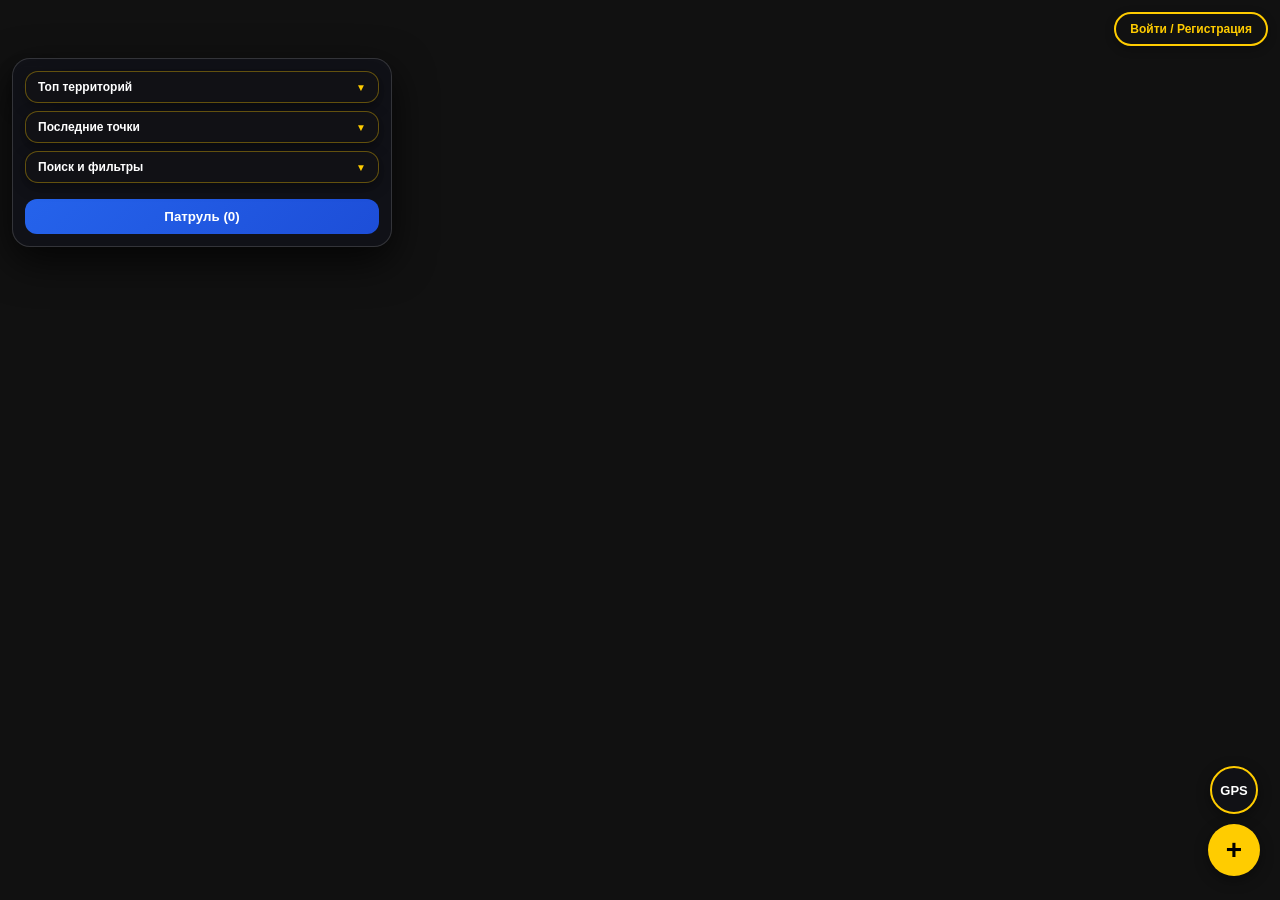
==== commit 1d048361: "Add files via upload" ====
--- a/stickermap/index.html
+++ b/stickermap/index.html
@@ -19,8 +19,7 @@
   <meta name="apple-mobile-web-app-capable" content="yes">
   <meta name="apple-mobile-web-app-status-bar-style" content="black-translucent">
   <link rel="apple-touch-icon" href="icon-192.png">
-  <link rel="icon" type="image/png" sizes="192x192" href="/icon-192.png">
-  <link rel="shortcut icon" href="/icon-192.png">
+  <link rel="icon" type="image/png" sizes="192x192" href="icon-192.png">
 
   <link rel="stylesheet" href="https://unpkg.com/leaflet@1.9.4/dist/leaflet.css" />
   <link rel="stylesheet" href="https://unpkg.com/leaflet.markercluster@1.5.3/dist/MarkerCluster.css" />
@@ -63,8 +62,9 @@
       <div class="hud-body hidden" id="filters-body">
         <input type="text" id="filter-search" class="hud-search-input" placeholder="Поиск по нику, крю, тегу...">
         <select id="filter-type" class="hud-select">
-          <option value="all">Все работы (Стикеры + Граффити)</option>
+          <option value="all">Все работы (Стикеры + Теги + Граффити)</option>
           <option value="sticker">Только стикеры</option>
+          <option value="tag">Только теги</option>
           <option value="graffiti">Только граффити</option>
           <option value="hotspot">Только горячие точки (x2)</option>
         </select>
@@ -130,14 +130,6 @@
     </div>
   </div>
 
-  <div id="crosshair-overlay" class="crosshair-overlay hidden">
-    <div class="crosshair-shadow"></div>
-    <div class="crosshair-controls">
-      <button type="button" id="btn-cancel-crosshair" class="btn-cancel">Отмена</button>
-      <button type="button" id="btn-confirm-crosshair" class="btn-submit">Поставить здесь</button>
-    </div>
-  </div>
-
   <button id="btn-gps-spot" class="btn-gps" title="Поставить точку по моему GPS">GPS</button>
   <button id="btn-add-spot" class="btn-add" title="Добавить стикер или граффити">+</button>
 
@@ -346,7 +338,7 @@
   <script src="https://unpkg.com/@turf/turf@6/turf.min.js"></script>
   <script src="https://cdn.jsdelivr.net/npm/@supabase/supabase-js@2"></script>
 
-  <script src="js/app.js?v=15"></script>
+  <script src="js/app.js?v=16"></script>
 
   <script>
     if ('serviceWorker' in navigator) {
@@ -357,20 +349,5 @@
       });
     }
   </script>
-
-  <button id="btn-install-pwa" class="pwa-install-banner hidden">
-    <span>Скачать приложение</span>
-  </button>
-
-  <div id="ios-install-modal" class="modal-overlay hidden">
-    <div class="modal-card" style="max-width: 340px; text-align: center;">
-      <h3>Установить на iPhone</h3>
-      <p style="font-size: 14px; color: #9ca3af; margin: 12px 0; line-height: 1.5;">
-        1. Нажми кнопку <b>«Поделиться»</b> (квадрат со стрелкой вверх) внизу экрана Safari.<br><br>
-        2. Пролистай меню вниз и выбери <b>«На экран „Домой“»</b>.
-      </p>
-      <button type="button" id="btn-close-ios-install" class="btn-submit" style="width: 100%;">Понятно</button>
-    </div>
-  </div>
 </body>
 </html>
--- a/stickermap/css/style.css
+++ b/stickermap/css/style.css
@@ -21,17 +21,70 @@
   z-index: 1;
 }
 
-/* Левый стек виджетов (Топ, Лента, Фильтры) */
+/* =========================================================
+   ЧИСТЫЙ ИНТЕРФЕЙС КАРТЫ: 1 КНОПКА МЕНЮ + ПРОФИЛЬ СВЕРХУ
+   ========================================================= */
+.top-bar {
+  position: fixed;
+  top: 12px;
+  right: 12px;
+  z-index: 1002;
+  display: flex;
+  gap: 8px;
+}
+
+.btn-hud-menu {
+  position: fixed;
+  top: 12px;
+  left: 12px;
+  z-index: 1002;
+  background: rgba(18, 20, 26, 0.88);
+  backdrop-filter: blur(12px);
+  -webkit-backdrop-filter: blur(12px);
+  color: #ffffff;
+  border: 1px solid rgba(255, 255, 255, 0.16);
+  border-radius: 999px;
+  padding: 9px 16px;
+  font-size: 13px;
+  font-weight: 700;
+  cursor: pointer;
+  display: flex;
+  align-items: center;
+  gap: 6px;
+  box-shadow: 0 4px 18px rgba(0, 0, 0, 0.45);
+}
+
+.btn-hud-menu:active {
+  transform: scale(0.96);
+}
+
+/* Выезжающая панель с Топом, Точками и Фильтрами */
 .hud-left-stack {
-  position: absolute;
-  top: 14px;
-  left: 14px;
-  z-index: 1000;
-  width: 250px;
-  max-width: calc(100vw - 175px);
+  position: fixed;
+  top: 58px;
+  left: 12px;
+  right: 12px;
+  max-width: 380px;
+  max-height: 75vh;
+  overflow-y: auto;
+  z-index: 1005;
   display: flex;
   flex-direction: column;
-  gap: 6px;
+  gap: 8px;
+  padding: 12px;
+  background: rgba(16, 18, 24, 0.94);
+  backdrop-filter: blur(16px);
+  -webkit-backdrop-filter: blur(16px);
+  border: 1px solid rgba(255, 255, 255, 0.15);
+  border-radius: 18px;
+  box-shadow: 0 14px 40px rgba(0, 0, 0, 0.75);
+  transition: opacity 0.2s ease, transform 0.2s ease;
+}
+
+.hud-left-stack.menu-closed {
+  opacity: 0;
+  pointer-events: none;
+  transform: translateY(-10px);
 }
 
 .hud-widget {
@@ -67,7 +120,9 @@
 }
 
 .hud-body {
-  margin-top: 4px;
+  position: static;
+  width: 100%;
+  margin-top: 6px;
   background: rgba(18, 18, 22, 0.95);
   backdrop-filter: blur(10px);
   -webkit-backdrop-filter: blur(10px);
@@ -76,8 +131,6 @@
   padding: 9px 10px;
   color: #f5f5f7;
   box-shadow: 0 10px 28px rgba(0, 0, 0, 0.45);
-  max-height: 260px;
-  overflow-y: auto;
 }
 
 .hud-body.hidden {
@@ -236,16 +289,7 @@
   cursor: pointer;
 }
 
-/* Верхняя панель пользователя */
-.top-bar {
-  position: absolute;
-  top: 14px;
-  right: 14px;
-  z-index: 1000;
-  display: flex;
-  gap: 8px;
-}
-
+/* Панель пользователя */
 .btn-auth-trigger {
   background: #111;
   color: #ffcc00;
@@ -261,6 +305,7 @@
 .user-badge {
   background: rgba(18, 18, 22, 0.92);
   backdrop-filter: blur(8px);
+  -webkit-backdrop-filter: blur(8px);
   padding: 5px 11px 5px 6px;
   border-radius: 22px;
   font-size: 12px;
@@ -299,6 +344,102 @@
   font-size: 10px;
   font-weight: 800;
 }
+
+/* Быстрый фильтр слоёв на карте (3 точки) */
+.map-filter-widget {
+  position: fixed;
+  top: 66px;
+  left: 14px;
+  z-index: 1000;
+  font-family: inherit;
+}
+
+.map-filter-toggle {
+  width: 42px;
+  height: 42px;
+  border-radius: 12px;
+  background: rgba(18, 18, 22, 0.92);
+  border: 1px solid rgba(255, 255, 255, 0.14);
+  color: #fff;
+  display: flex;
+  align-items: center;
+  justify-content: center;
+  gap: 3px;
+  font-size: 18px;
+  line-height: 1;
+  cursor: pointer;
+  box-shadow: 0 4px 16px rgba(0, 0, 0, 0.45);
+  backdrop-filter: blur(8px);
+  -webkit-backdrop-filter: blur(8px);
+  transition: transform 0.15s ease, border-color 0.15s ease;
+}
+
+.map-filter-toggle:hover {
+  border-color: rgba(255, 255, 255, 0.35);
+}
+
+.map-filter-toggle.active {
+  border-color: #ffd600;
+  color: #ffd600;
+}
+
+.map-filter-popover {
+  margin-top: 8px;
+  min-width: 175px;
+  padding: 10px 12px;
+  border-radius: 14px;
+  background: rgba(18, 18, 22, 0.95);
+  border: 1px solid rgba(255, 255, 255, 0.14);
+  box-shadow: 0 10px 28px rgba(0, 0, 0, 0.6);
+  backdrop-filter: blur(10px);
+  -webkit-backdrop-filter: blur(10px);
+  color: #fff;
+}
+
+.map-filter-popover.hidden {
+  display: none;
+}
+
+.map-filter-title {
+  font-size: 11px;
+  text-transform: uppercase;
+  letter-spacing: 0.05em;
+  color: rgba(255, 255, 255, 0.5);
+  margin-bottom: 8px;
+}
+
+.map-filter-option {
+  display: flex;
+  align-items: center;
+  gap: 8px;
+  padding: 6px 4px;
+  font-size: 14px;
+  cursor: pointer;
+  user-select: none;
+  border-radius: 8px;
+}
+
+.map-filter-option:hover {
+  background: rgba(255, 255, 255, 0.06);
+}
+
+.map-filter-option input[type="checkbox"],
+.map-filter-option input[type="radio"] {
+  accent-color: #ffd600;
+  width: 16px;
+  height: 16px;
+  cursor: pointer;
+}
+
+.filter-dot {
+  width: 8px;
+  height: 8px;
+  border-radius: 50%;
+  display: inline-block;
+}
+.dot-sticker { background: #ffd600; }
+.dot-graffiti { background: #a855f7; }
+.dot-tag { background: #22c55e; }
 
 /* Кнопки GPS и добавления точки */
 .btn-gps {
@@ -311,7 +452,8 @@
   background: rgba(18, 18, 22, 0.92);
   color: #fff;
   border: 2px solid #ffcc00;
-  font-size: 20px;
+  font-size: 13px;
+  font-weight: 800;
   cursor: pointer;
   z-index: 1000;
   box-shadow: 0 4px 14px rgba(0, 0, 0, 0.4);
@@ -350,12 +492,23 @@
   transform: scale(0.92);
 }
 
+/* Точка геопозиции пользователя */
+.user-gps-dot {
+  width: 18px;
+  height: 18px;
+  background: #3b82f6;
+  border: 3px solid #ffffff;
+  border-radius: 50%;
+  box-shadow: 0 0 12px rgba(59, 130, 246, 0.85);
+}
+
 /* Модальные окна */
 .modal-overlay {
   position: fixed;
   inset: 0;
   background: rgba(0, 0, 0, 0.72);
   backdrop-filter: blur(4px);
+  -webkit-backdrop-filter: blur(4px);
   z-index: 2000;
   display: flex;
   align-items: center;
@@ -512,7 +665,7 @@
   cursor: pointer;
 }
 
-/* Красивое тёмное окно регистрации */
+/* Тёмное окно авторизации */
 .auth-card {
   max-width: 370px;
   background: rgba(18, 18, 22, 0.95);
@@ -570,14 +723,6 @@
   align-items: center;
 }
 
-.input-icon {
-  position: absolute;
-  left: 12px;
-  font-size: 14px;
-  pointer-events: none;
-  opacity: 0.75;
-}
-
 .auth-card input[type="email"],
 .auth-card input[type="password"],
 .auth-card input[type="text"] {
@@ -585,7 +730,7 @@
   background: rgba(255, 255, 255, 0.06);
   border: 1px solid rgba(255, 255, 255, 0.14);
   color: #ffffff;
-  padding: 11px 38px 11px 36px;
+  padding: 11px 68px 11px 12px;
   border-radius: 10px;
   font-size: 14px;
 }
@@ -601,7 +746,7 @@
   background: none;
   border: none;
   color: #a1a1aa;
-  font-size: 14px;
+  font-size: 12px;
   cursor: pointer;
   padding: 4px;
 }
@@ -767,7 +912,6 @@
   box-shadow: 0 3px 8px rgba(0, 0, 0, 0.35);
 }
 
-/* Граффити-маркер */
 .custom-pin.pin-graffiti {
   width: 32px;
   height: 32px;
@@ -776,7 +920,6 @@
   border: 2px solid #ffcc00;
 }
 
-/* Горячая точка (King of the Hill) */
 .custom-pin.pin-hotspot {
   width: 36px;
   height: 36px;
@@ -837,6 +980,11 @@
   color: #0369a1;
 }
 
+.popup-type-badge.tag {
+  background: #dcfce7;
+  color: #15803d;
+}
+
 .popup-type-badge.graffiti {
   background: #fef3c7;
   color: #b45309;
@@ -942,110 +1090,9 @@
   font-size: 36px;
   cursor: pointer;
   line-height: 1;
-}.pwa-install-banner {
-  position: fixed;
-  bottom: 24px;
-  left: 16px;
-  z-index: 1000;
-  display: flex;
-  align-items: center;
-  gap: 8px;
-  background: #18181b;
-  color: #ffffff;
-  border: 1px solid rgba(255, 255, 255, 0.18);
-  padding: 11px 16px;
-  border-radius: 999px;
-  font-size: 13px;
-  font-weight: 600;
-  cursor: pointer;
-  box-shadow: 0 6px 20px rgba(0, 0, 0, 0.45);
-}
-
-.pwa-install-banner:active {
-  transform: scale(0.96);
-}/* =========================================================
- /* =========================================================
-   ЧИСТЫЙ ИНТЕРФЕЙС КАРТЫ: 1 КНОПКА МЕНЮ + ПРОФИЛЬ СВЕРХУ
-   ========================================================= */
-.top-bar {
-  position: fixed;
-  top: 12px;
-  right: 12px;
-  left: auto;
-  z-index: 1002;
-}
-
-/* Кнопка открытия общего меню (слева вверху) */
-.btn-hud-menu {
-  position: fixed;
-  top: 12px;
-  left: 12px;
-  z-index: 1002;
-  background: rgba(18, 20, 26, 0.88);
-  backdrop-filter: blur(12px);
-  color: #ffffff;
-  border: 1px solid rgba(255, 255, 255, 0.16);
-  border-radius: 999px;
-  padding: 9px 16px;
-  font-size: 13px;
-  font-weight: 700;
-  cursor: pointer;
-  display: flex;
-  align-items: center;
-  gap: 6px;
-  box-shadow: 0 4px 18px rgba(0, 0, 0, 0.45);
-}
-
-.btn-hud-menu:active {
-  transform: scale(0.96);
-}
-
-/* Выезжающая панель с Топом, Точками и Фильтрами (по умолчанию скрыта) */
-.hud-left-stack {
-  position: fixed;
-  top: 58px;
-  left: 12px;
-  right: 12px;
-  max-width: 380px;
-  max-height: 75vh;
-  overflow-y: auto;
-  z-index: 1005;
-  display: flex;
-  flex-direction: column;
-  gap: 8px;
-  padding: 12px;
-  background: rgba(16, 18, 24, 0.94);
-  backdrop-filter: blur(16px);
-  border: 1px solid rgba(255, 255, 255, 0.15);
-  border-radius: 18px;
-  box-shadow: 0 14px 40px rgba(0, 0, 0, 0.75);
-  transition: opacity 0.2s ease, transform 0.2s ease;
-}
-
-.hud-left-stack.menu-closed {
-  opacity: 0;
-  pointer-events: none;
-  transform: translateY(-10px);
-}
-
-.hud-left-stack .hud-widget {
-  width: 100%;
-}
-
-.hud-left-stack .hud-body {
-  position: static;
-  width: 100%;
-  max-height: none;
-  margin-top: 6px;
-}
-
-/* Постоянную плавающую кнопку установки внизу скрываем навсегда */
-.pwa-install-banner,
-#btn-install-pwa {
-  display: none !important;
-}
-
-/* Всплывающее приветственное окно установки (только при открытии сайта в браузере) */
+}
+
+/* Приветственное окно установки PWA */
 .pwa-welcome-toast {
   position: fixed;
   bottom: 24px;
@@ -1056,6 +1103,7 @@
   z-index: 9999;
   background: rgba(20, 22, 29, 0.96);
   backdrop-filter: blur(16px);
+  -webkit-backdrop-filter: blur(16px);
   border: 1px solid rgba(255, 255, 255, 0.18);
   border-radius: 18px;
   padding: 16px;
@@ -1084,10 +1132,13 @@
 .leaflet-bottom.leaflet-right {
   bottom: 145px;
   right: 8px;
-}.leaflet-control-attribution {
+}
+
+.leaflet-control-attribution {
   display: none !important;
 }
- /* ================= КНОПКИ В КАРТОЧКЕ СПОТА (ПОПАПЕ) ================= */
+
+/* ================= КНОПКИ В КАРТОЧКЕ СПОТА (ПОПАПЕ) ================= */
 .spot-social-bar {
   display: grid !important;
   grid-template-columns: 1fr 1fr !important;
@@ -1117,7 +1168,6 @@
   transform: scale(0.96);
 }
 
-/* Кнопка "На месте" */
 .spot-social-btn[data-action="alive"] {
   background: #e8f8f0 !important;
   color: #16a34a !important;
@@ -1128,7 +1178,6 @@
   background: #dcfce7 !important;
 }
 
-/* Кнопка "Бафф" */
 .spot-social-btn[data-action="buff"] {
   background: #fef2f2 !important;
   color: #dc2626 !important;
@@ -1139,7 +1188,6 @@
   background: #fee2e2 !important;
 }
 
-/* Кнопка "Ссылка" на всю ширину нижнего ряда */
 .spot-social-btn[data-action="share"] {
   grid-column: 1 / -1 !important;
   background: #f1f5f9 !important;
@@ -1151,7 +1199,6 @@
   background: #e2e8f0 !important;
 }
 
-/* Состояние "Уже проголосовал" */
 .spot-social-btn.voted-active {
   background: #16a34a !important;
   color: #ffffff !important;
@@ -1167,7 +1214,9 @@
 .spot-social-btn.voted-disabled {
   opacity: 0.45 !important;
   pointer-events: none !important;
-}/* =========================================================
+}
+
+/* =========================================================
    ВИЗИТКА АВТОРА / КРЮ (МОДАЛЬНОЕ ОКНО ПРОФИЛЯ)
    ========================================================= */
 .author-card-overlay {
@@ -1176,6 +1225,7 @@
   z-index: 10050;
   background: rgba(10, 12, 16, 0.78);
   backdrop-filter: blur(10px);
+  -webkit-backdrop-filter: blur(10px);
   display: flex;
   align-items: flex-end;
   justify-content: center;
@@ -1360,11 +1410,12 @@
   padding: 12px 18px 16px;
   border-top: 1px solid rgba(255, 255, 255, 0.08);
   display: flex;
+  flex-direction: column;
   gap: 8px;
 }
 
 .author-share-btn {
-  flex: 1;
+  width: 100%;
   padding: 11px;
   border-radius: 12px;
   border: none;
@@ -1373,79 +1424,9 @@
   font-weight: 800;
   font-size: 13px;
   cursor: pointer;
-}.crosshair-overlay {
-  position: fixed;
-  inset: 0;
-  z-index: 999;
-  pointer-events: none;
-  display: flex;
-  align-items: center;
-  justify-content: center;
-}
-
-.crosshair-overlay.hidden {
-  display: none !important;
-}
-
-.crosshair-shadow {
-  position: absolute;
-  width: 12px;
-  height: 12px;
-  background: rgba(255, 71, 87, 0.95);
-  border: 2px solid #ffffff;
-  border-radius: 50%;
-  box-shadow: 0 0 12px #b00000;
-}/* Круглый пин с фотографией вместо буквы */
-.photo-pin-marker {
-  width: 44px;
-  height: 44px;
-  border-radius: 50%;
-  border: 3px solid #2ecc71;
-  background-color: #1e293b;
-  background-size: cover;
-  background-position: center;
-  box-shadow: 0 4px 12px rgba(0, 0, 0, 0.55);
-  position: relative;
-  transition: transform 0.15s ease;
-}
-
-.photo-pin-marker:hover {
-  transform: scale(1.15);
-  z-index: 999 !important;
-}
-
-.photo-pin-badge {
-  position: absolute;
-  bottom: -4px;
-  right: -4px;
-  width: 18px;
-  height: 18px;
-  border-radius: 50%;
-  background: #0f172a;
-  border: 1px solid #334155;
-  font-size: 10px;
-  display: flex;
-  align-items: center;
-  justify-content: center;
-}
-
-.photo-pin-gone {
-  filter: grayscale(100%) opacity(0.6);
-}.pin-type-badge {
-  position: absolute;
-  bottom: -4px;
-  right: -4px;
-  width: 16px;
-  height: 16px;
-  border-radius: 50%;
-  background: #0f172a;
-  border: 1px solid #334155;
-  font-size: 9px;
-  display: flex;
-  align-items: center;
-  justify-content: center;
-  line-height: 1;
-}/* Кастомные кластеры маркеров StickerMap */
+}
+
+/* Кастомные кластеры маркеров StickerMap */
 .sm-cluster {
   background: transparent;
 }
@@ -1484,177 +1465,4 @@
   border-color: #ff4757;
   box-shadow: 0 0 18px rgba(255, 71, 87, 0.65), 0 4px 14px rgba(0, 0, 0, 0.7);
   font-size: 15px;
-}.map-filter-widget {
-  position: fixed;
-  top: 68px; /* Сразу под кнопкой "Меню", при необходимости подвинь */
-  left: 14px;
-  z-index: 1000;
-  font-family: inherit;
-}
-
-.map-filter-toggle {
-  width: 42px;
-  height: 42px;
-  border-radius: 12px;
-  background: rgba(18, 18, 22, 0.92);
-  border: 1px solid rgba(255, 255, 255, 0.14);
-  color: #fff;
-  display: flex;
-  align-items: center;
-  justify-content: center;
-  gap: 3px;
-  font-size: 18px;
-  line-height: 1;
-  cursor: pointer;
-  box-shadow: 0 4px 16px rgba(0, 0, 0, 0.45);
-  backdrop-filter: blur(8px);
-  transition: transform 0.15s ease, border-color 0.15s ease;
-}
-
-.map-filter-toggle:hover {
-  border-color: rgba(255, 255, 255, 0.35);
-}
-
-.map-filter-toggle.active {
-  border-color: #ffd600;
-  color: #ffd600;
-}
-
-.map-filter-popover {
-  margin-top: 8px;
-  min-width: 175px;
-  padding: 10px 12px;
-  border-radius: 14px;
-  background: rgba(18, 18, 22, 0.95);
-  border: 1px solid rgba(255, 255, 255, 0.14);
-  box-shadow: 0 10px 28px rgba(0, 0, 0, 0.6);
-  backdrop-filter: blur(10px);
-  color: #fff;
-}
-
-.map-filter-popover.hidden {
-  display: none;
-}
-
-.map-filter-title {
-  font-size: 11px;
-  text-transform: uppercase;
-  letter-spacing: 0.05em;
-  color: rgba(255, 255, 255, 0.5);
-  margin-bottom: 8px;
-}
-
-.map-filter-option {
-  display: flex;
-  align-items: center;
-  gap: 8px;
-  padding: 6px 4px;
-  font-size: 14px;
-  cursor: pointer;
-  user-select: none;
-  border-radius: 8px;
-}
-
-.map-filter-option:hover {
-  background: rgba(255, 255, 255, 0.06);
-}
-
-.map-filter-option input[type="checkbox"] {
-  accent-color: #ffd600;
-  width: 16px;
-  height: 16px;
-  cursor: pointer;
-}
-
-.filter-dot {
-  width: 8px;
-  height: 8px;
-  border-radius: 50%;
-  display: inline-block;
-}
-.dot-sticker { background: #ffd600; }
-.dot-graffiti { background: #a855f7; }
-.dot-tag { background: #22c55e; }
-.map-filter-widget {
-  position: fixed;
-  top: 66px;
-  left: 14px;
-  z-index: 1000;
-}
-
-.map-filter-toggle {
-  width: 42px;
-  height: 42px;
-  border-radius: 12px;
-  background: rgba(18, 18, 22, 0.92);
-  border: 1px solid rgba(255, 255, 255, 0.14);
-  color: #fff;
-  display: flex;
-  align-items: center;
-  justify-content: center;
-  gap: 3px;
-  font-size: 18px;
-  cursor: pointer;
-  box-shadow: 0 4px 16px rgba(0, 0, 0, 0.45);
-  backdrop-filter: blur(8px);
-}
-
-.map-filter-toggle.active {
-  border-color: #ffd600;
-  color: #ffd600;
-}
-
-.map-filter-popover {
-  margin-top: 8px;
-  min-width: 175px;
-  padding: 10px 12px;
-  border-radius: 14px;
-  background: rgba(18, 18, 22, 0.95);
-  border: 1px solid rgba(255, 255, 255, 0.14);
-  box-shadow: 0 10px 28px rgba(0, 0, 0, 0.6);
-  backdrop-filter: blur(10px);
-  color: #fff;
-}
-
-.map-filter-popover.hidden {
-  display: none;
-}
-
-.map-filter-title {
-  font-size: 11px;
-  text-transform: uppercase;
-  letter-spacing: 0.05em;
-  color: rgba(255, 255, 255, 0.5);
-  margin-bottom: 8px;
-}
-
-.map-filter-option {
-  display: flex;
-  align-items: center;
-  gap: 8px;
-  padding: 6px 4px;
-  font-size: 14px;
-  cursor: pointer;
-  user-select: none;
-  border-radius: 8px;
-}
-
-.map-filter-option:hover {
-  background: rgba(255, 255, 255, 0.06);
-}
-
-.map-filter-option input[type="checkbox"] {
-  accent-color: #ffd600;
-  width: 16px;
-  height: 16px;
-}
-
-.filter-dot {
-  width: 8px;
-  height: 8px;
-  border-radius: 50%;
-  display: inline-block;
-}
-.dot-sticker { background: #ffd600; }
-.dot-graffiti { background: #a855f7; }
-.dot-tag { background: #22c55e; }+}
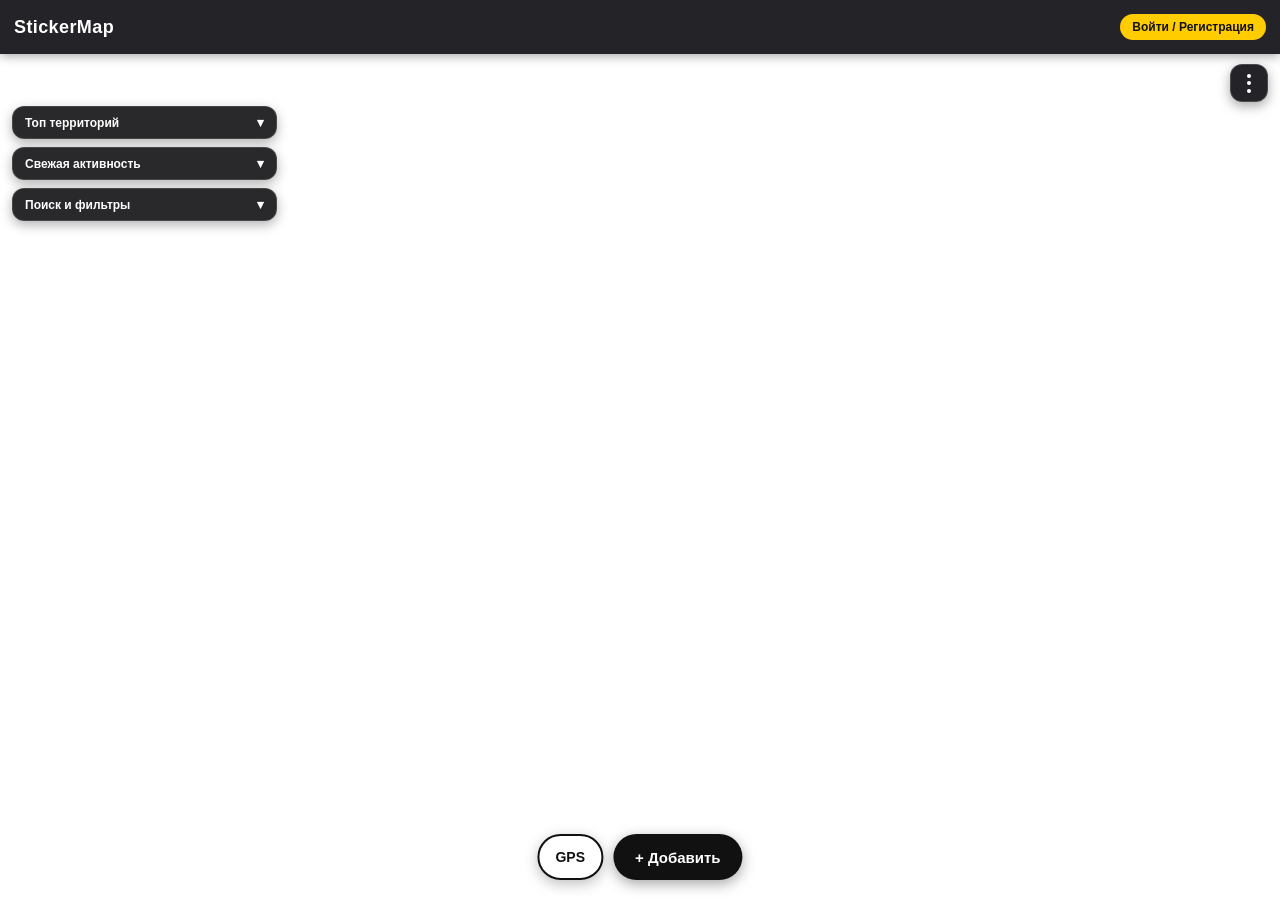
==== commit f2edaa5d: "Add files via upload" ====
--- a/stickermap/index.html
+++ b/stickermap/index.html
@@ -1,353 +1,376 @@
-<!DOCTYPE html>
-<html lang="ru">
-<head>
-  <meta charset="UTF-8">
-  <meta name="viewport" content="width=device-width, initial-scale=1.0, maximum-scale=1.0, user-scalable=no">
-
-  <title>StickerMap — Карта стикеров и граффити</title>
-  <meta name="description" content="StickerMap — интерактивная карта стикеров, тегов и граффити Москвы. Отмечай свои споты с фото, захватывай территории своей крю и следи за статусом точек в реальном времени." />
-  <meta name="keywords" content="StickerMap, карта стикеров, карта граффити, стикербомбинг Москва, стрит-арт карта, теги на карте" />
-  <meta name="robots" content="index, follow" />
-  <meta property="og:title" content="StickerMap — Карта стикеров и граффити">
-  <meta property="og:description" content="Интерактивная карта стикеров и граффити. Отмечай споты, объединяйся в крю и захватывай территории города!">
-  <meta property="og:type" content="website">
-  <meta property="og:url" content="https://stickermap1-nupc.vercel.app/">
-  <meta property="og:image" content="https://stickermap1-nupc.vercel.app/img.png">
-
-  <link rel="manifest" href="manifest.json">
-  <meta name="theme-color" content="#111111">
-  <meta name="apple-mobile-web-app-capable" content="yes">
-  <meta name="apple-mobile-web-app-status-bar-style" content="black-translucent">
-  <link rel="apple-touch-icon" href="icon-192.png">
-  <link rel="icon" type="image/png" sizes="192x192" href="icon-192.png">
-
-  <link rel="stylesheet" href="https://unpkg.com/leaflet@1.9.4/dist/leaflet.css" />
-  <link rel="stylesheet" href="https://unpkg.com/leaflet.markercluster@1.5.3/dist/MarkerCluster.css" />
-  <link rel="stylesheet" href="https://unpkg.com/leaflet.markercluster@1.5.3/dist/MarkerCluster.Default.css" />
-  <link rel="stylesheet" href="css/style.css">
-</head>
-<body>
-
-  <div class="hud-left-stack">
-    <div class="hud-widget">
-      <button type="button" class="hud-toggle" id="btn-toggle-leaderboard">
-        <span>Топ территорий</span>
-        <span class="hud-arrow" id="leaderboard-arrow">&#9660;</span>
-      </button>
-      <div class="hud-body hidden" id="leaderboard-body">
-        <div class="hud-hint">Нажми на строку, чтобы перелететь к зоне</div>
-        <div id="leaderboard-list">
-          <div class="hud-empty">Загрузка данных...</div>
-        </div>
-      </div>
-    </div>
-
-    <div class="hud-widget">
-      <button type="button" class="hud-toggle" id="btn-toggle-feed">
-        <span>Последние точки</span>
-        <span class="hud-arrow" id="feed-arrow">&#9660;</span>
-      </button>
-      <div class="hud-body hidden" id="feed-body">
-        <div id="feed-list">
-          <div class="hud-empty">Пока нет событий</div>
-        </div>
-      </div>
-    </div>
-
-    <div class="hud-widget">
-      <button type="button" class="hud-toggle" id="btn-toggle-filters">
-        <span>Поиск и фильтры</span>
-        <span class="hud-arrow" id="filters-arrow">&#9660;</span>
-      </button>
-      <div class="hud-body hidden" id="filters-body">
-        <input type="text" id="filter-search" class="hud-search-input" placeholder="Поиск по нику, крю, тегу...">
-        <select id="filter-type" class="hud-select">
-          <option value="all">Все работы (Стикеры + Теги + Граффити)</option>
-          <option value="sticker">Только стикеры</option>
-          <option value="tag">Только теги</option>
-          <option value="graffiti">Только граффити</option>
-          <option value="hotspot">Только горячие точки (x2)</option>
-        </select>
-        <label class="hud-check">
-          <input type="checkbox" id="filter-only-crew">
-          <span>Только моё крю</span>
-        </label>
-        <label class="hud-check">
-          <input type="checkbox" id="filter-hide-gone">
-          <span>Скрыть сорванные / закрашенные</span>
-        </label>
-      </div>
-    </div>
-
-    <button id="btn-open-patrol" type="button" class="hud-btn hidden" style="width:100%; margin-top:8px; padding:10px 12px; border:none; border-radius:12px; background:linear-gradient(135deg,#2563eb,#1d4ed8); color:#fff; font-weight:700; cursor:pointer;">
-      Патруль (<span id="patrol-pending-count">0</span>)
-    </button>
-  </div>
-
-  <div class="top-bar">
-    <div id="user-panel" class="user-panel">
-      <button id="btn-open-auth" class="btn-auth-trigger">Войти / Регистрация</button>
-    </div>
-  </div>
-
-  <div id="map"></div>
-
-  <div class="map-filter-widget" id="map-filter-widget">
-    <button type="button" class="map-filter-toggle" id="btn-map-filter" title="Фильтр слоёв">
-      <span>&bull;</span><span>&bull;</span><span>&bull;</span>
-    </button>
-
-    <div class="map-filter-popover hidden" id="map-filter-popover">
-      <div class="map-filter-title">Показывать на карте</div>
-      <label class="map-filter-option">
-        <input type="checkbox" value="sticker" checked class="spot-type-layer-check">
-        <span class="filter-dot dot-sticker"></span> Стикеры
-      </label>
-      <label class="map-filter-option">
-        <input type="checkbox" value="graffiti" checked class="spot-type-layer-check">
-        <span class="filter-dot dot-graffiti"></span> Граффити
-      </label>
-      <label class="map-filter-option">
-        <input type="checkbox" value="tag" checked class="spot-type-layer-check">
-        <span class="filter-dot dot-tag"></span> Теги
-      </label>
-
-      <div id="staff-map-filter-block" class="hidden" style="margin-top:10px; padding-top:10px; border-top:1px solid rgba(255,255,255,0.12);">
-        <div class="map-filter-title" style="color:#f59e0b;">Статус модерации</div>
-        <label class="map-filter-option">
-          <input type="radio" name="staffStatusFilter" value="all" checked>
-          <span>Все споты</span>
-        </label>
-        <label class="map-filter-option">
-          <input type="radio" name="staffStatusFilter" value="approved">
-          <span>Опубликованные</span>
-        </label>
-        <label class="map-filter-option">
-          <input type="radio" name="staffStatusFilter" value="pending">
-          <span>На модерации</span>
-        </label>
-      </div>
-    </div>
-  </div>
-
-  <button id="btn-gps-spot" class="btn-gps" title="Поставить точку по моему GPS">GPS</button>
-  <button id="btn-add-spot" class="btn-add" title="Добавить стикер или граффити">+</button>
-
-  <div id="auth-modal" class="modal-overlay hidden">
-    <div class="modal-card auth-card">
-      <div class="auth-badge">STICKER &amp; GRAFFITI MAP</div>
-      <h3 class="auth-title">Захвати свой район</h3>
-      <p class="auth-subtitle">
-        Войди или создай аккаунт один раз — браузер запомнит тебя, и при возвращении на сайт ты сразу будешь в системе.
-      </p>
-
-      <form id="email-auth-form" class="auth-form">
-        <div class="form-group">
-          <label for="auth-email">Электронная почта</label>
-          <div class="input-icon-wrap">
-            <input type="email" id="auth-email" placeholder="tagger@mail.ru" required>
-          </div>
-        </div>
-
-        <div class="form-group">
-          <label for="auth-password">Пароль (от 6 символов)</label>
-          <div class="input-icon-wrap">
-            <input type="password" id="auth-password" placeholder="••••••" minlength="6" required>
-            <button type="button" id="toggle-password" class="toggle-pass-btn" title="Показать пароль">Показать</button>
-          </div>
-        </div>
-
-        <button type="submit" id="btn-email-submit" class="btn-submit btn-auth-primary">
-          Войти / Зарегистрироваться
-        </button>
-      </form>
-
-      <div class="auth-divider"><span>или</span></div>
-
-      <button type="button" id="btn-guest-mode" class="btn-guest-dark">
-        Продолжить как гость
-      </button>
-    </div>
-  </div>
-
-  <div id="profile-modal" class="modal-overlay hidden">
-    <div class="modal-card" style="max-width: 380px;">
-      <h3>Профиль автора</h3>
-
-      <div id="profile-rank-box" class="rank-status-box">
-        <div class="rank-status-header">
-          <span id="profile-rank-badge" class="rank-pill">Toy</span>
-          <span id="profile-rank-stats" class="rank-stats-text">0.000 км² • 0 респектов</span>
-        </div>
-        <div id="profile-rank-next" class="rank-next-hint">До Tagger: 0.250 км²</div>
-      </div>
-
-      <form id="profile-form">
-        <div class="form-group avatar-picker-row">
-          <img id="profile-avatar-preview" class="avatar-preview-lg" src="" alt="Аватар">
-          <div style="flex:1;">
-            <label>Аватарка</label>
-            <input type="file" id="profile-avatar-input" accept="image/*" style="font-size:12px;">
-          </div>
-        </div>
-
-        <div class="form-group">
-          <label>Твой уникальный ник / тег</label>
-          <input type="text" id="profile-nickname" placeholder="Например: FORG" maxlength="24" required>
-        </div>
-
-        <div class="form-group">
-          <label>Цвет твоей территории</label>
-          <div class="color-picker-row">
-            <input type="color" id="profile-color" value="#2ecc71" class="color-input-native">
-            <div class="color-swatches" id="color-swatches">
-              <button type="button" class="swatch-btn" data-color="#2ecc71" style="background:#2ecc71;"></button>
-              <button type="button" class="swatch-btn" data-color="#ffcc00" style="background:#ffcc00;"></button>
-              <button type="button" class="swatch-btn" data-color="#00d2ff" style="background:#00d2ff;"></button>
-              <button type="button" class="swatch-btn" data-color="#a855f7" style="background:#a855f7;"></button>
-              <button type="button" class="swatch-btn" data-color="#ff5e3a" style="background:#ff5e3a;"></button>
-              <button type="button" class="swatch-btn" data-color="#ff2e93" style="background:#ff2e93;"></button>
-            </div>
-          </div>
-        </div>
-
-        <div class="form-group">
-          <label>Формат участия</label>
-          <div class="radio-group">
-            <label class="radio-card">
-              <input type="radio" name="crewType" value="solo" checked>
-              <span>Одиночка (Solo)</span>
-            </label>
-            <label class="radio-card">
-              <input type="radio" name="crewType" value="crew">
-              <span>Крю / Команда</span>
-            </label>
-          </div>
-        </div>
-
-        <div class="form-group hidden" id="crew-name-group">
-          <label>Название крю</label>
-          <input type="text" id="profile-crew-name" placeholder="Например: UNDERGROUND" maxlength="24" style="margin-bottom:8px;">
-
-          <label>Секретный инвайт-код крю</label>
-          <input type="text" id="profile-crew-code" placeholder="Придумай или введи код команды" maxlength="16">
-          <div style="font-size:11px; color:#666; margin-top:4px;">
-            Если крю новое — этот код защитит его. Если уже существует — введи код основателя.
-          </div>
-        </div>
-
-        <div class="modal-actions">
-          <button type="button" id="btn-logout" class="btn-cancel" style="color: #e74c3c;">Выйти</button>
-          <button type="submit" id="btn-save-profile" class="btn-submit">Сохранить</button>
-        </div>
-      </form>
-    </div>
-  </div>
-
-  <div id="spot-modal" class="modal-overlay hidden">
-    <div class="modal-card">
-      <h3 id="modal-title">Новая точка</h3>
-      <form id="spot-form">
-        <input type="hidden" id="spot-id">
-        <input type="hidden" id="spot-lat">
-        <input type="hidden" id="spot-lng">
-
-        <div class="form-group hidden" id="publish-as-group">
-          <label>Публиковать от имени</label>
-          <div class="radio-group">
-            <label class="radio-card">
-              <input type="radio" name="publishAs" value="solo" checked>
-              <span>В соло</span>
-            </label>
-            <label class="radio-card">
-              <input type="radio" name="publishAs" value="crew">
-              <span id="publish-as-crew-label">От крю</span>
-            </label>
-          </div>
-        </div>
-
-        <div class="form-group">
-          <label>Тип работы</label>
-          <div class="radio-group">
-            <label class="radio-card">
-              <input type="radio" name="spotType" value="sticker" checked>
-              <span>Стикер (135 м)</span>
-            </label>
-            <label class="radio-card">
-              <input type="radio" name="spotType" value="tag">
-              <span>Тег (100 м)</span>
-            </label>
-            <label class="radio-card">
-              <input type="radio" name="spotType" value="graffiti">
-              <span>Граффити (250 м)</span>
-            </label>
-          </div>
-        </div>
-
-        <div class="form-group hidden" id="hotspot-admin-group">
-          <label class="hotspot-check-card">
-            <input type="checkbox" id="input-is-hotspot">
-            <span>Горячая точка (x2 бонус к рейтингу, радиус 350 м)</span>
-          </label>
-        </div>
-
-        <div class="form-group">
-          <label>Название / Тег</label>
-          <input type="text" id="input-title" placeholder="Например: Стикер у метро или Кусок под мостом" required>
-        </div>
-
-        <div class="form-group">
-          <label>Статус</label>
-          <select id="select-status">
-            <option value="ok">Цел (Территория активна)</option>
-            <option value="damaged">Потрёпан / Выцвел (Ослаблен)</option>
-            <option value="gone">Сорван / Закрашен баффом</option>
-          </select>
-        </div>
-
-        <div class="form-group">
-          <label>Описание / Детали</label>
-          <textarea id="input-note" rows="2" placeholder="Где именно находится, ориентир..."></textarea>
-        </div>
-
-        <div class="form-group">
-          <label>Фотографии (камера или галерея)</label>
-          <input type="file" id="input-photos" accept="image/*" multiple>
-          <div id="photos-preview-grid" class="photos-preview-grid"></div>
-        </div>
-
-        <div class="modal-actions">
-          <button type="button" id="btn-cancel-modal" class="btn-cancel">Отмена</button>
-          <button type="submit" id="btn-save-spot" class="btn-submit">Сохранить</button>
-        </div>
-      </form>
-    </div>
-  </div>
-
-  <div id="lightbox-modal" class="lightbox-overlay hidden" style="z-index: 20000;">
-    <button class="lightbox-close" id="lightbox-close">&times;</button>
-    <img id="lightbox-img" src="" alt="Просмотр фото">
-  </div>
-
-  <script src="https://www.gstatic.com/firebasejs/9.23.0/firebase-app-compat.js"></script>
-  <script src="https://www.gstatic.com/firebasejs/9.23.0/firebase-auth-compat.js"></script>
-  <script src="https://www.gstatic.com/firebasejs/9.23.0/firebase-firestore-compat.js"></script>
-
-  <script src="https://unpkg.com/leaflet@1.9.4/dist/leaflet.js"></script>
-  <script src="https://unpkg.com/leaflet.markercluster@1.5.3/dist/leaflet.markercluster.js"></script>
-  <script src="https://unpkg.com/@turf/turf@6/turf.min.js"></script>
-  <script src="https://cdn.jsdelivr.net/npm/@supabase/supabase-js@2"></script>
-
-  <script src="js/app.js?v=16"></script>
-
-  <script>
-    if ('serviceWorker' in navigator) {
-      window.addEventListener('load', () => {
-        navigator.serviceWorker.register('sw.js').catch(err => {
-          console.warn('SW не зарегистрирован:', err);
-        });
-      });
-    }
-  </script>
-</body>
-</html>+<!DOCTYPE html>
+<html lang="ru">
+<head>
+  <meta charset="UTF-8" />
+  <meta name="viewport" content="width=device-width, initial-scale=1.0, maximum-scale=1.0, user-scalable=no, viewport-fit=cover" />
+  <title>StickerMap — Карта стикеров и граффити</title>
+  <meta name="description" content="Интерактивная карта уличного искусства: находи стикеры и граффити, захватывай территории, качай уличный ранг и объединяйся в крю." />
+
+  <!-- PWA и иконка сайта -->
+  <link rel="icon" type="image/png" href="icon-192.png" />
+  <link rel="apple-touch-icon" href="icon-192.png" />
+  <link rel="manifest" href="manifest.json" />
+  <meta name="theme-color" content="#111111" />
+  <meta name="apple-mobile-web-app-capable" content="yes" />
+  <meta name="apple-mobile-web-app-status-bar-style" content="black-translucent" />
+  <meta name="apple-mobile-web-app-title" content="StickerMap" />
+
+  <!-- Превью ссылки (Open Graph / Telegram / VK) -->
+  <meta property="og:type" content="website" />
+  <meta property="og:site_name" content="StickerMap" />
+  <meta property="og:title" content="StickerMap — Карта стикеров и граффити" />
+  <meta property="og:description" content="Отмечай стикеры и граффити на карте, захватывай районы города, повышай ранг и следи за активностью комьюнити." />
+  <meta property="og:image" content="https://stickermap1-nupc.vercel.app/img.png" />
+  <meta property="og:image:type" content="image/png" />
+  <meta property="og:image:width" content="1200" />
+  <meta property="og:image:height" content="630" />
+  <meta name="twitter:card" content="summary_large_image" />
+  <meta name="twitter:image" content="https://stickermap1-nupc.vercel.app/img.png" />
+
+  <!-- Preconnect для ускорения загрузки карты и базы -->
+  <link rel="preconnect" href="https://otbugfkvwirexndbgski.supabase.co" crossorigin />
+  <link rel="preconnect" href="https://tile.openstreetmap.org" crossorigin />
+  <link rel="preconnect" href="https://unpkg.com" crossorigin />
+  <link rel="preconnect" href="https://www.gstatic.com" crossorigin />
+
+  <!-- Leaflet CSS -->
+  <link rel="stylesheet" href="https://unpkg.com/leaflet@1.9.4/dist/leaflet.css" />
+  <!-- MarkerCluster CSS -->
+  <link rel="stylesheet" href="https://unpkg.com/leaflet.markercluster@1.5.3/dist/MarkerCluster.css" />
+  <link rel="stylesheet" href="https://unpkg.com/leaflet.markercluster@1.5.3/dist/MarkerCluster.Default.css" />
+  <!-- Custom CSS -->
+  <link rel="stylesheet" href="css/style.css?v=3" />
+</head>
+<body>
+
+  <!-- Верхняя панель -->
+  <header class="app-header">
+    <h1>StickerMap</h1>
+    <div id="user-panel" class="user-panel">
+      <button id="btn-open-auth" class="btn-auth-trigger">Войти / Регистрация</button>
+    </div>
+  </header>
+
+  <!-- Левая колонка HUD-виджетов -->
+  <div class="hud-left-stack">
+    <!-- Виджет: Топ территорий и рангов -->
+    <div id="leaderboard-hud" class="hud-widget">
+      <button type="button" id="btn-toggle-leaderboard" class="hud-toggle-btn">
+        <span>Топ территорий</span>
+        <span id="leaderboard-arrow" class="hud-arrow">&#9662;</span>
+      </button>
+      <div id="leaderboard-body" class="hud-body hidden">
+        <div id="leaderboard-list" class="leaderboard-list"></div>
+      </div>
+    </div>
+
+    <!-- Виджет: Свежая активность -->
+    <div id="feed-hud" class="hud-widget">
+      <button type="button" id="btn-toggle-feed" class="hud-toggle-btn">
+        <span>Свежая активность</span>
+        <span id="feed-arrow" class="hud-arrow">&#9662;</span>
+      </button>
+      <div id="feed-body" class="hud-body hidden">
+        <div id="feed-list" class="feed-list"></div>
+      </div>
+    </div>
+
+    <!-- Виджет: Поиск и фильтры -->
+    <div id="filters-hud" class="hud-widget">
+      <button type="button" id="btn-toggle-filters" class="hud-toggle-btn">
+        <span>Поиск и фильтры</span>
+        <span id="filters-arrow" class="hud-arrow">&#9662;</span>
+      </button>
+      <div id="filters-body" class="hud-body hidden">
+       <div class="search-autocomplete-wrap" style="position: relative; margin-bottom: 7px;">
+  <input type="text" id="filter-search" class="hud-input" style="margin-bottom: 0;" placeholder="Ник, крю, работа или адрес/место..." autocomplete="off">
+  <div id="search-suggestions" class="search-suggestions hidden"></div>
+</div>
+        <select id="filter-type" class="hud-select">
+          <option value="all">Все типы работ</option>
+          <option value="hotspot">Только горячие точки (x2)</option>
+          <option value="sticker">Только стикеры (135 м)</option>
+          <option value="tag">Только теги (100 м)</option>
+          <option value="graffiti">Только граффити (250 м)</option>
+        </select>
+        <label class="hud-checkbox-label">
+          <input type="checkbox" id="filter-only-crew">
+          <span>Только моё крю</span>
+        </label>
+        <label class="hud-checkbox-label">
+          <input type="checkbox" id="filter-hide-gone">
+          <span>Скрыть сорванные</span>
+        </label>
+      </div>
+    </div>
+
+    <!-- Кнопка приоритетного Premium-патруля (видна только Модераторам и Владельцу) -->
+    <button type="button" id="btn-open-premium-patrol" class="btn-patrol-hud btn-premium-patrol hidden">
+      <span>Premium Патруль (<span id="patrol-premium-count">0</span>)</span>
+    </button>
+
+    <!-- Кнопка обычного патруля / модерации (видна только Модераторам и Владельцу) -->
+    <button type="button" id="btn-open-patrol" class="btn-patrol-hud hidden">
+      <span>Патруль (<span id="patrol-pending-count">0</span>)</span>
+    </button>
+  </div>
+
+  <!-- Карта -->
+  <div id="map"></div>
+
+  <!-- Быстрый фильтр типов меток (три точки справа) -->
+  <div class="map-filter-widget">
+    <button type="button" id="btn-map-filter" class="btn-map-filter" title="Фильтр слоёв на карте" aria-label="Фильтр слоёв">
+      <span></span><span></span><span></span>
+    </button>
+    <div id="map-filter-popover" class="map-filter-popover hidden">
+      <div class="map-filter-title">Показывать на карте</div>
+      <label class="map-filter-option">
+        <input type="checkbox" class="spot-type-layer-check" value="sticker" checked>
+        <span>Стикеры</span>
+      </label>
+      <label class="map-filter-option">
+        <input type="checkbox" class="spot-type-layer-check" value="graffiti" checked>
+        <span>Граффити</span>
+      </label>
+      <label class="map-filter-option">
+        <input type="checkbox" class="spot-type-layer-check" value="tag" checked>
+        <span>Теги</span>
+      </label>
+
+  <!-- Фильтр статуса модерации (только для Стаффа) -->
+      <div id="staff-map-filter-block" class="hidden" style="margin-top:8px; padding-top:8px; border-top:1px solid rgba(255,255,255,0.12);">
+        <div class="map-filter-title">Статус проверки</div>
+        <label class="map-filter-option">
+          <input type="radio" name="staffStatusFilter" value="all" checked>
+          <span>Все посты</span>
+        </label>
+        <label class="map-filter-option">
+          <input type="radio" name="staffStatusFilter" value="approved">
+          <span>Только одобренные</span>
+        </label>
+        <label class="map-filter-option">
+          <input type="radio" name="staffStatusFilter" value="pending">
+          <span>Только на проверке</span>
+        </label>
+        <button type="button" id="btn-toggle-bulk-select" style="width:100%; margin-top:8px; padding:7px 8px; border:1px solid rgba(239,68,68,0.55); border-radius:8px; background:rgba(239,68,68,0.16); color:#fca5a5; font-size:12px; font-weight:700; cursor:pointer;">
+          Выделить для удаления
+        </button>
+      </div>
+    </div>
+  </div>
+  <!-- Нижняя панель кнопок -->
+  <div class="bottom-actions">
+    <button id="btn-gps-spot" class="btn-gps" title="Отметить по моему GPS">GPS</button>
+    <button id="btn-add-spot" class="btn-primary">+ Добавить</button>
+  </div>
+
+  <!-- Модальное окно авторизации -->
+  <div id="auth-modal" class="modal-overlay hidden">
+    <div class="modal-card auth-card">
+      <h2>Добро пожаловать в StickerMap</h2>
+      <p class="auth-subtitle">Войди, чтобы захватывать территории, получать ранг и выступать за крю.</p>
+
+      <form id="email-auth-form">
+        <label>
+          <span>Email:</span>
+          <input type="email" id="auth-email" placeholder="artist@example.com" required />
+        </label>
+        <label>
+          <span>Пароль:</span>
+          <div class="password-input-wrap">
+            <input type="password" id="auth-password" placeholder="Минимум 6 символов" minlength="6" required />
+            <button type="button" id="toggle-password" class="btn-toggle-pass" title="Показать пароль">Показать</button>
+          </div>
+        </label>
+        <button type="submit" id="btn-email-submit" class="btn-primary w-100">Войти / Зарегистрироваться</button>
+      </form>
+
+      <button type="button" id="btn-guest-mode" class="btn-secondary w-100 mt-8">Продолжить как гость (только просмотр)</button>
+    </div>
+  </div>
+
+  <!-- Модальное окно настройки профиля и ранга -->
+  <div id="profile-modal" class="modal-overlay hidden">
+    <div class="modal-card">
+      <h2>Профиль и Уличный ранг</h2>
+
+      <div class="rank-card">
+        <div class="rank-card-top">
+          <span id="profile-rank-badge" class="rank-badge">Toy</span>
+          <span id="profile-rank-stats" class="rank-stats">0.000 км² • 0 респектов</span>
+        </div>
+        <div id="profile-rank-next" class="rank-next-hint">До Tagger: 0.250 км²</div>
+      </div>
+
+      <form id="profile-form">
+        <label>
+          <span>Твой никнейм (тег):</span>
+          <input type="text" id="profile-nickname" placeholder="Например: Kobra" maxlength="20" required />
+        </label>
+
+        <div class="avatar-picker-row">
+          <img id="profile-avatar-preview" src="" alt="Аватар" class="profile-avatar-preview" />
+          <label class="avatar-upload-label">
+            <span>Аватар профиля</span>
+            <input type="file" id="profile-avatar-input" accept="image/*" />
+          </label>
+        </div>
+
+        <label>
+          <span>Цвет твоей территории (или крю):</span>
+          <div class="color-picker-row">
+            <input type="color" id="profile-color" value="#2ecc71" />
+            <div class="color-swatches">
+              <button type="button" class="swatch-btn" data-color="#2ecc71" style="background:#2ecc71;"></button>
+              <button type="button" class="swatch-btn" data-color="#3498db" style="background:#3498db;"></button>
+              <button type="button" class="swatch-btn" data-color="#9b59b6" style="background:#9b59b6;"></button>
+              <button type="button" class="swatch-btn" data-color="#f1c40f" style="background:#f1c40f;"></button>
+              <button type="button" class="swatch-btn" data-color="#e67e22" style="background:#e67e22;"></button>
+              <button type="button" class="swatch-btn" data-color="#e91e63" style="background:#e91e63;"></button>
+              <button type="button" class="swatch-btn" data-color="#1abc9c" style="background:#1abc9c;"></button>
+            </div>
+          </div>
+        </label>
+
+        <div class="crew-choice-group">
+          <span>Формат участия:</span>
+          <label class="radio-label">
+            <input type="radio" name="crewType" value="solo" checked />
+            <span>В соло (Solo)</span>
+          </label>
+          <label class="radio-label">
+            <input type="radio" name="crewType" value="crew" />
+            <span>В составе крю (Crew)</span>
+          </label>
+        </div>
+
+        <div id="crew-name-group" class="hidden">
+          <label>
+            <span>Название крю:</span>
+            <input type="text" id="profile-crew-name" placeholder="Например: 163 Crew" maxlength="20" />
+          </label>
+          <label>
+            <span>Секретный инвайт-код крю:</span>
+            <input type="text" id="profile-crew-code" placeholder="Придумай или введи код команды" maxlength="20" />
+          </label>
+        </div>
+
+        <div class="modal-actions">
+          <button type="button" id="btn-logout" class="btn-danger-outline">Выйти</button>
+          <button type="submit" id="btn-save-profile" class="btn-primary">Сохранить</button>
+        </div>
+      </form>
+    </div>
+  </div>
+
+  <!-- Модальное окно добавления / редактирования точки -->
+  <div id="spot-modal" class="modal-overlay hidden">
+    <div class="modal-card">
+      <h2 id="modal-title">Новая точка</h2>
+      <form id="spot-form">
+        <input type="hidden" id="spot-id" />
+        <input type="hidden" id="spot-lat" />
+        <input type="hidden" id="spot-lng" />
+
+        <div class="spot-type-group">
+          <span>Тип работы:</span>
+          <div class="spot-type-options">
+            <label class="type-pill">
+              <input type="radio" name="spotType" value="sticker" checked />
+              <span>Стикер (135 м)</span>
+            </label>
+            <label class="type-pill">
+              <input type="radio" name="spotType" value="tag" />
+              <span>Тег (100 м)</span>
+            </label>
+            <label class="type-pill">
+              <input type="radio" name="spotType" value="graffiti" />
+              <span>Граффити (250 м)</span>
+            </label>
+          </div>
+        </div>
+
+        <!-- Выбор публикации: в соло или от крю -->
+        <div id="publish-as-group" class="spot-type-group hidden">
+          <span>От чьего имени закрасить зону:</span>
+          <div class="spot-type-options" style="grid-template-columns: 1fr 1fr;">
+            <label class="type-pill">
+              <input type="radio" name="publishAs" value="solo" checked />
+              <span>В соло (личный цвет)</span>
+            </label>
+            <label class="type-pill">
+              <input type="radio" name="publishAs" value="crew" />
+              <span id="publish-as-crew-label">От крю</span>
+            </label>
+          </div>
+        </div>
+
+        <!-- Опция Горячей точки (только для Владельца) -->
+        <div id="hotspot-admin-group" class="hotspot-admin-box hidden">
+          <label class="hud-checkbox-label">
+            <input type="checkbox" id="input-is-hotspot" />
+            <span>Горячая точка (x2 очки территории и радиус 350 м)</span>
+          </label>
+        </div>
+
+        <label>
+          <span>Название / Тег работы:</span>
+          <input type="text" id="input-title" placeholder="Например: Череп на водостоке" required />
+        </label>
+
+        <label>
+          <span>Состояние:</span>
+          <select id="select-status">
+            <option value="ok">Цел (Зона активна)</option>
+            <option value="damaged">Потрёпан / Выцвел (Ослаблен)</option>
+            <option value="gone">Сорван / Закрашен</option>
+          </select>
+        </label>
+
+        <label>
+          <span>Фотографии (обязательно хотя бы 1 фото):</span>
+          <input type="file" id="input-photos" accept="image/*" multiple />
+          <div id="photos-preview-grid" class="photos-preview-grid"></div>
+        </label>
+
+        <label>
+          <span>Описание / Ориентир:</span>
+          <textarea id="input-note" rows="2" placeholder="На обратной стороне знака..."></textarea>
+        </label>
+
+        <div class="modal-actions">
+          <button type="button" id="btn-cancel-modal" class="btn-secondary">Отмена</button>
+          <button type="submit" id="btn-save-spot" class="btn-primary">Сохранить</button>
+        </div>
+      </form>
+    </div>
+  </div>
+
+  <!-- Полноэкранный просмотр фото -->
+  <div id="lightbox-modal" class="lightbox-overlay hidden">
+    <button id="lightbox-close" class="lightbox-close">&times;</button>
+    <img id="lightbox-img" src="" alt="Фото стикера" />
+  </div>
+
+  <!-- Скрипты (defer для неблокирующей отрисовки страницы) -->
+  <script src="https://unpkg.com/leaflet@1.9.4/dist/leaflet.js" defer></script>
+  <script src="https://unpkg.com/leaflet.markercluster@1.5.3/dist/leaflet.markercluster.js" defer></script>
+  <script src="https://unpkg.com/@turf/turf@6/turf.min.js" defer></script>
+  <script src="https://www.gstatic.com/firebasejs/10.8.0/firebase-app-compat.js" defer></script>
+  <script src="https://www.gstatic.com/firebasejs/10.8.0/firebase-auth-compat.js" defer></script>
+  <script src="https://www.gstatic.com/firebasejs/10.8.0/firebase-firestore-compat.js" defer></script>
+  <script src="https://cdn.jsdelivr.net/npm/@supabase/supabase-js@2" defer></script>
+  <script src="js/app.js?v=18" defer></script>
+
+  <script>
+    if ('serviceWorker' in navigator) {
+      window.addEventListener('load', () => {
+        navigator.serviceWorker.register('/sw.js').catch((err) => {
+          console.warn('SW registration failed:', err);
+        });
+      });
+    }
+  </script>
+</body>
+</html>
--- a/stickermap/css/style.css
+++ b/stickermap/css/style.css
@@ -1,1468 +1,1516 @@
-* {
-  box-sizing: border-box;
-  margin: 0;
-  padding: 0;
-  font-family: -apple-system, BlinkMacSystemFont, "Segoe UI", Roboto, sans-serif;
-  -webkit-tap-highlight-color: transparent;
-}
-
-body, html {
-  width: 100%;
-  height: 100%;
-  height: 100dvh;
-  overflow: hidden;
-  background: #111;
-  color: #222;
-}
-
-#map {
-  width: 100%;
-  height: 100%;
-  z-index: 1;
-}
-
-/* =========================================================
-   ЧИСТЫЙ ИНТЕРФЕЙС КАРТЫ: 1 КНОПКА МЕНЮ + ПРОФИЛЬ СВЕРХУ
-   ========================================================= */
-.top-bar {
-  position: fixed;
-  top: 12px;
-  right: 12px;
-  z-index: 1002;
-  display: flex;
-  gap: 8px;
-}
-
-.btn-hud-menu {
-  position: fixed;
-  top: 12px;
-  left: 12px;
-  z-index: 1002;
-  background: rgba(18, 20, 26, 0.88);
-  backdrop-filter: blur(12px);
-  -webkit-backdrop-filter: blur(12px);
-  color: #ffffff;
-  border: 1px solid rgba(255, 255, 255, 0.16);
-  border-radius: 999px;
-  padding: 9px 16px;
-  font-size: 13px;
-  font-weight: 700;
-  cursor: pointer;
-  display: flex;
-  align-items: center;
-  gap: 6px;
-  box-shadow: 0 4px 18px rgba(0, 0, 0, 0.45);
-}
-
-.btn-hud-menu:active {
-  transform: scale(0.96);
-}
-
-/* Выезжающая панель с Топом, Точками и Фильтрами */
-.hud-left-stack {
-  position: fixed;
-  top: 58px;
-  left: 12px;
-  right: 12px;
-  max-width: 380px;
-  max-height: 75vh;
-  overflow-y: auto;
-  z-index: 1005;
-  display: flex;
-  flex-direction: column;
-  gap: 8px;
-  padding: 12px;
-  background: rgba(16, 18, 24, 0.94);
-  backdrop-filter: blur(16px);
-  -webkit-backdrop-filter: blur(16px);
-  border: 1px solid rgba(255, 255, 255, 0.15);
-  border-radius: 18px;
-  box-shadow: 0 14px 40px rgba(0, 0, 0, 0.75);
-  transition: opacity 0.2s ease, transform 0.2s ease;
-}
-
-.hud-left-stack.menu-closed {
-  opacity: 0;
-  pointer-events: none;
-  transform: translateY(-10px);
-}
-
-.hud-widget {
-  width: 100%;
-}
-
-.hud-toggle {
-  width: 100%;
-  background: rgba(18, 18, 22, 0.92);
-  backdrop-filter: blur(8px);
-  -webkit-backdrop-filter: blur(8px);
-  color: #fff;
-  border: 1px solid rgba(255, 204, 0, 0.35);
-  padding: 8px 12px;
-  border-radius: 13px;
-  font-size: 12px;
-  font-weight: 700;
-  cursor: pointer;
-  display: flex;
-  align-items: center;
-  justify-content: space-between;
-  box-shadow: 0 4px 14px rgba(0, 0, 0, 0.35);
-}
-
-.hud-arrow {
-  font-size: 10px;
-  color: #ffcc00;
-  transition: transform 0.2s;
-}
-
-.hud-arrow.open {
-  transform: rotate(180deg);
-}
-
-.hud-body {
-  position: static;
-  width: 100%;
-  margin-top: 6px;
-  background: rgba(18, 18, 22, 0.95);
-  backdrop-filter: blur(10px);
-  -webkit-backdrop-filter: blur(10px);
-  border: 1px solid rgba(255, 255, 255, 0.14);
-  border-radius: 13px;
-  padding: 9px 10px;
-  color: #f5f5f7;
-  box-shadow: 0 10px 28px rgba(0, 0, 0, 0.45);
-}
-
-.hud-body.hidden {
-  display: none;
-}
-
-.hud-hint {
-  font-size: 10px;
-  color: #888;
-  margin-bottom: 6px;
-}
-
-.hud-empty {
-  font-size: 12px;
-  color: #a1a1aa;
-  text-align: center;
-  padding: 6px 0;
-}
-
-/* Элементы Топа территорий */
-.leaderboard-item {
-  display: flex;
-  align-items: center;
-  justify-content: space-between;
-  padding: 6px 5px;
-  border-bottom: 1px solid rgba(255, 255, 255, 0.08);
-  gap: 6px;
-  border-radius: 8px;
-  cursor: pointer;
-  transition: background 0.15s;
-}
-
-.leaderboard-item:hover {
-  background: rgba(255, 255, 255, 0.08);
-}
-
-.leaderboard-item:last-child {
-  border-bottom: none;
-}
-
-.lb-left {
-  display: flex;
-  align-items: center;
-  gap: 6px;
-  min-width: 0;
-}
-
-.lb-rank {
-  font-size: 12px;
-  font-weight: 800;
-  width: 18px;
-  text-align: center;
-  flex-shrink: 0;
-}
-
-.lb-avatar {
-  width: 22px;
-  height: 22px;
-  border-radius: 50%;
-  object-fit: cover;
-  flex-shrink: 0;
-  border: 2px solid #fff;
-}
-
-.lb-name {
-  font-size: 12px;
-  font-weight: 700;
-  white-space: nowrap;
-  overflow: hidden;
-  text-overflow: ellipsis;
-}
-
-.lb-sub {
-  font-size: 10px;
-  color: #a1a1aa;
-}
-
-.lb-area {
-  font-size: 11px;
-  font-weight: 800;
-  color: #ffcc00;
-  white-space: nowrap;
-  flex-shrink: 0;
-}
-
-.lb-bonus-tag {
-  background: rgba(255, 204, 0, 0.2);
-  color: #ffcc00;
-  padding: 1px 4px;
-  border-radius: 4px;
-  font-size: 9px;
-  font-weight: 800;
-  margin-left: 3px;
-}
-
-/* Лента последних событий */
-.feed-item {
-  padding: 6px 5px;
-  border-bottom: 1px solid rgba(255, 255, 255, 0.08);
-  cursor: pointer;
-  border-radius: 8px;
-  transition: background 0.15s;
-}
-
-.feed-item:hover {
-  background: rgba(255, 255, 255, 0.08);
-}
-
-.feed-item:last-child {
-  border-bottom: none;
-}
-
-.feed-title {
-  font-size: 12px;
-  font-weight: 700;
-  color: #fff;
-}
-
-.feed-meta {
-  font-size: 10px;
-  color: #a1a1aa;
-  margin-top: 2px;
-}
-
-/* Фильтры и поиск */
-.hud-search-input,
-.hud-select {
-  width: 100%;
-  background: rgba(255, 255, 255, 0.08);
-  border: 1px solid rgba(255, 255, 255, 0.16);
-  color: #fff;
-  padding: 7px 9px;
-  border-radius: 8px;
-  font-size: 12px;
-  margin-bottom: 8px;
-  outline: none;
-}
-
-.hud-select option {
-  background: #18181b;
-  color: #fff;
-}
-
-.hud-search-input:focus,
-.hud-select:focus {
-  border-color: #ffcc00;
-}
-
-.hud-check {
-  display: flex;
-  align-items: center;
-  gap: 7px;
-  font-size: 12px;
-  color: #e4e4e7;
-  margin-bottom: 6px;
-  cursor: pointer;
-}
-
-/* Панель пользователя */
-.btn-auth-trigger {
-  background: #111;
-  color: #ffcc00;
-  border: 2px solid #ffcc00;
-  padding: 8px 14px;
-  border-radius: 20px;
-  font-size: 12px;
-  font-weight: 700;
-  cursor: pointer;
-  box-shadow: 0 3px 10px rgba(0, 0, 0, 0.3);
-}
-
-.user-badge {
-  background: rgba(18, 18, 22, 0.92);
-  backdrop-filter: blur(8px);
-  -webkit-backdrop-filter: blur(8px);
-  padding: 5px 11px 5px 6px;
-  border-radius: 22px;
-  font-size: 12px;
-  font-weight: 700;
-  color: #fff;
-  border: 1px solid rgba(255, 255, 255, 0.16);
-  box-shadow: 0 3px 10px rgba(0, 0, 0, 0.3);
-  cursor: pointer;
-  display: flex;
-  align-items: center;
-  gap: 7px;
-}
-
-.user-badge-avatar {
-  width: 24px;
-  height: 24px;
-  border-radius: 50%;
-  object-fit: cover;
-  border: 2px solid #ffcc00;
-}
-
-.user-rank-mini {
-  background: rgba(255, 255, 255, 0.12);
-  color: #ffcc00;
-  padding: 2px 6px;
-  border-radius: 6px;
-  font-size: 10px;
-  font-weight: 800;
-}
-
-.user-crew-tag {
-  background: #ffcc00;
-  color: #111;
-  padding: 2px 6px;
-  border-radius: 6px;
-  font-size: 10px;
-  font-weight: 800;
-}
-
-/* Быстрый фильтр слоёв на карте (3 точки) */
-.map-filter-widget {
-  position: fixed;
-  top: 66px;
-  left: 14px;
-  z-index: 1000;
-  font-family: inherit;
-}
-
-.map-filter-toggle {
-  width: 42px;
-  height: 42px;
-  border-radius: 12px;
-  background: rgba(18, 18, 22, 0.92);
-  border: 1px solid rgba(255, 255, 255, 0.14);
-  color: #fff;
-  display: flex;
-  align-items: center;
-  justify-content: center;
-  gap: 3px;
-  font-size: 18px;
-  line-height: 1;
-  cursor: pointer;
-  box-shadow: 0 4px 16px rgba(0, 0, 0, 0.45);
-  backdrop-filter: blur(8px);
-  -webkit-backdrop-filter: blur(8px);
-  transition: transform 0.15s ease, border-color 0.15s ease;
-}
-
-.map-filter-toggle:hover {
-  border-color: rgba(255, 255, 255, 0.35);
-}
-
-.map-filter-toggle.active {
-  border-color: #ffd600;
-  color: #ffd600;
-}
-
-.map-filter-popover {
-  margin-top: 8px;
-  min-width: 175px;
-  padding: 10px 12px;
-  border-radius: 14px;
-  background: rgba(18, 18, 22, 0.95);
-  border: 1px solid rgba(255, 255, 255, 0.14);
-  box-shadow: 0 10px 28px rgba(0, 0, 0, 0.6);
-  backdrop-filter: blur(10px);
-  -webkit-backdrop-filter: blur(10px);
-  color: #fff;
-}
-
-.map-filter-popover.hidden {
-  display: none;
-}
-
-.map-filter-title {
-  font-size: 11px;
-  text-transform: uppercase;
-  letter-spacing: 0.05em;
-  color: rgba(255, 255, 255, 0.5);
-  margin-bottom: 8px;
-}
-
-.map-filter-option {
-  display: flex;
-  align-items: center;
-  gap: 8px;
-  padding: 6px 4px;
-  font-size: 14px;
-  cursor: pointer;
-  user-select: none;
-  border-radius: 8px;
-}
-
-.map-filter-option:hover {
-  background: rgba(255, 255, 255, 0.06);
-}
-
-.map-filter-option input[type="checkbox"],
-.map-filter-option input[type="radio"] {
-  accent-color: #ffd600;
-  width: 16px;
-  height: 16px;
-  cursor: pointer;
-}
-
-.filter-dot {
-  width: 8px;
-  height: 8px;
-  border-radius: 50%;
-  display: inline-block;
-}
-.dot-sticker { background: #ffd600; }
-.dot-graffiti { background: #a855f7; }
-.dot-tag { background: #22c55e; }
-
-/* Кнопки GPS и добавления точки */
-.btn-gps {
-  position: absolute;
-  bottom: 86px;
-  right: 22px;
-  width: 48px;
-  height: 48px;
-  border-radius: 50%;
-  background: rgba(18, 18, 22, 0.92);
-  color: #fff;
-  border: 2px solid #ffcc00;
-  font-size: 13px;
-  font-weight: 800;
-  cursor: pointer;
-  z-index: 1000;
-  box-shadow: 0 4px 14px rgba(0, 0, 0, 0.4);
-  display: flex;
-  align-items: center;
-  justify-content: center;
-  transition: transform 0.15s;
-}
-
-.btn-gps:active {
-  transform: scale(0.92);
-}
-
-.btn-add {
-  position: absolute;
-  bottom: 24px;
-  right: 20px;
-  width: 52px;
-  height: 52px;
-  border-radius: 50%;
-  background: #ffcc00;
-  color: #000;
-  border: none;
-  font-size: 28px;
-  font-weight: bold;
-  cursor: pointer;
-  z-index: 1000;
-  box-shadow: 0 4px 14px rgba(0, 0, 0, 0.4);
-  display: flex;
-  align-items: center;
-  justify-content: center;
-  transition: transform 0.15s;
-}
-
-.btn-add:active {
-  transform: scale(0.92);
-}
-
-/* Точка геопозиции пользователя */
-.user-gps-dot {
-  width: 18px;
-  height: 18px;
-  background: #3b82f6;
-  border: 3px solid #ffffff;
-  border-radius: 50%;
-  box-shadow: 0 0 12px rgba(59, 130, 246, 0.85);
-}
-
-/* Модальные окна */
-.modal-overlay {
-  position: fixed;
-  inset: 0;
-  background: rgba(0, 0, 0, 0.72);
-  backdrop-filter: blur(4px);
-  -webkit-backdrop-filter: blur(4px);
-  z-index: 2000;
-  display: flex;
-  align-items: center;
-  justify-content: center;
-  padding: 16px;
-}
-
-.modal-overlay.hidden {
-  display: none !important;
-}
-
-.modal-card {
-  background: #fff;
-  border-radius: 14px;
-  padding: 20px;
-  width: 100%;
-  max-width: 400px;
-  max-height: 90dvh;
-  overflow-y: auto;
-  box-shadow: 0 10px 30px rgba(0, 0, 0, 0.35);
-}
-
-.modal-card h3 {
-  margin-bottom: 12px;
-  font-size: 18px;
-  font-weight: 700;
-}
-
-/* Карточка ранга в профиле */
-.rank-status-box {
-  background: #141418;
-  color: #fff;
-  border: 1px solid rgba(255, 204, 0, 0.35);
-  border-radius: 10px;
-  padding: 10px 12px;
-  margin-bottom: 14px;
-}
-
-.rank-status-header {
-  display: flex;
-  align-items: center;
-  justify-content: space-between;
-  gap: 8px;
-}
-
-.rank-pill {
-  background: linear-gradient(135deg, #ffd60a 0%, #ffaa00 100%);
-  color: #111;
-  font-size: 12px;
-  font-weight: 800;
-  padding: 3px 9px;
-  border-radius: 20px;
-}
-
-.rank-stats-text {
-  font-size: 12px;
-  font-weight: 700;
-  color: #e4e4e7;
-}
-
-.rank-next-hint {
-  font-size: 11px;
-  color: #a1a1aa;
-  margin-top: 6px;
-}
-
-.form-group {
-  margin-bottom: 12px;
-}
-
-.form-group.hidden {
-  display: none;
-}
-
-.form-group label {
-  display: block;
-  font-size: 13px;
-  font-weight: 600;
-  margin-bottom: 4px;
-  color: #444;
-}
-
-.form-group input[type="text"],
-.form-group input[type="email"],
-.form-group input[type="password"],
-.form-group select,
-.form-group textarea {
-  width: 100%;
-  padding: 10px;
-  border: 1px solid #ccc;
-  border-radius: 8px;
-  font-size: 14px;
-  outline: none;
-}
-
-/* Чекбокс горячей точки для админа */
-.hotspot-check-card {
-  display: flex !important;
-  align-items: center;
-  gap: 8px;
-  background: #fffbeb;
-  border: 1px solid #f59e0b;
-  color: #92400e !important;
-  padding: 9px 10px;
-  border-radius: 8px;
-  font-size: 12px !important;
-  font-weight: 700 !important;
-  cursor: pointer;
-}
-
-/* Аватар и палитра цвета в профиле */
-.avatar-picker-row {
-  display: flex;
-  align-items: center;
-  gap: 12px;
-}
-
-.avatar-preview-lg {
-  width: 54px;
-  height: 54px;
-  border-radius: 50%;
-  object-fit: cover;
-  background: #eee;
-  border: 2px solid #ffcc00;
-  flex-shrink: 0;
-}
-
-.color-picker-row {
-  display: flex;
-  align-items: center;
-  gap: 10px;
-}
-
-.color-input-native {
-  width: 42px;
-  height: 36px;
-  border: none;
-  background: none;
-  cursor: pointer;
-}
-
-.color-swatches {
-  display: flex;
-  gap: 6px;
-  flex-wrap: wrap;
-}
-
-.swatch-btn {
-  width: 24px;
-  height: 24px;
-  border-radius: 50%;
-  border: 2px solid #fff;
-  box-shadow: 0 1px 4px rgba(0, 0, 0, 0.3);
-  cursor: pointer;
-}
-
-/* Тёмное окно авторизации */
-.auth-card {
-  max-width: 370px;
-  background: rgba(18, 18, 22, 0.95);
-  backdrop-filter: blur(14px);
-  -webkit-backdrop-filter: blur(14px);
-  color: #f5f5f7;
-  border: 1px solid rgba(255, 204, 0, 0.3);
-  border-radius: 18px;
-  padding: 26px 24px 22px;
-  text-align: center;
-  box-shadow: 0 20px 50px rgba(0, 0, 0, 0.65), 0 0 24px rgba(255, 204, 0, 0.1);
-}
-
-.auth-badge {
-  display: inline-block;
-  background: rgba(255, 204, 0, 0.14);
-  color: #ffcc00;
-  border: 1px solid rgba(255, 204, 0, 0.35);
-  font-size: 10px;
-  font-weight: 800;
-  letter-spacing: 1.2px;
-  padding: 4px 10px;
-  border-radius: 20px;
-  margin-bottom: 10px;
-}
-
-.auth-title {
-  font-size: 22px !important;
-  font-weight: 800 !important;
-  color: #ffffff;
-  margin-bottom: 6px !important;
-}
-
-.auth-subtitle {
-  font-size: 13px;
-  color: #a1a1aa;
-  line-height: 1.45;
-  margin-bottom: 18px;
-}
-
-.auth-form {
-  text-align: left;
-}
-
-.auth-card .form-group label {
-  color: #d4d4d8;
-  font-size: 12px;
-  font-weight: 600;
-  margin-bottom: 6px;
-}
-
-.input-icon-wrap {
-  position: relative;
-  display: flex;
-  align-items: center;
-}
-
-.auth-card input[type="email"],
-.auth-card input[type="password"],
-.auth-card input[type="text"] {
-  width: 100%;
-  background: rgba(255, 255, 255, 0.06);
-  border: 1px solid rgba(255, 255, 255, 0.14);
-  color: #ffffff;
-  padding: 11px 68px 11px 12px;
-  border-radius: 10px;
-  font-size: 14px;
-}
-
-.auth-card input:focus {
-  border-color: #ffcc00;
-  box-shadow: 0 0 0 3px rgba(255, 204, 0, 0.18);
-}
-
-.toggle-pass-btn {
-  position: absolute;
-  right: 10px;
-  background: none;
-  border: none;
-  color: #a1a1aa;
-  font-size: 12px;
-  cursor: pointer;
-  padding: 4px;
-}
-
-.btn-auth-primary {
-  width: 100%;
-  margin-top: 6px;
-  padding: 13px;
-  background: linear-gradient(135deg, #ffd60a 0%, #ffaa00 100%);
-  color: #111111;
-  font-size: 14px;
-  font-weight: 800;
-  border-radius: 10px;
-}
-
-.auth-divider {
-  display: flex;
-  align-items: center;
-  margin: 16px 0;
-  color: #71717a;
-  font-size: 12px;
-}
-
-.auth-divider::before,
-.auth-divider::after {
-  content: "";
-  flex: 1;
-  height: 1px;
-  background: rgba(255, 255, 255, 0.12);
-}
-
-.auth-divider span {
-  padding: 0 10px;
-}
-
-.btn-guest-dark {
-  width: 100%;
-  padding: 11px;
-  background: rgba(255, 255, 255, 0.06);
-  color: #d4d4d8;
-  border: 1px solid rgba(255, 255, 255, 0.12);
-  border-radius: 10px;
-  font-size: 13px;
-  font-weight: 600;
-  cursor: pointer;
-}
-
-/* Радио-карточки */
-.radio-group {
-  display: flex;
-  gap: 8px;
-}
-
-.radio-card {
-  flex: 1;
-  display: flex;
-  align-items: center;
-  justify-content: center;
-  gap: 6px;
-  padding: 9px 10px;
-  border: 1px solid #ccc;
-  border-radius: 8px;
-  font-size: 12px;
-  font-weight: 600;
-  cursor: pointer;
-}
-
-/* Превью картинок перед загрузкой */
-.photos-preview-grid {
-  display: grid;
-  grid-template-columns: repeat(3, 1fr);
-  gap: 8px;
-  margin-top: 8px;
-}
-
-.preview-thumb-wrap {
-  position: relative;
-  width: 100%;
-  aspect-ratio: 1 / 1;
-  border-radius: 6px;
-  overflow: hidden;
-  background: #eee;
-}
-
-.preview-thumb-wrap img {
-  width: 100%;
-  height: 100%;
-  object-fit: cover;
-}
-
-.preview-remove-btn {
-  position: absolute;
-  top: 3px;
-  right: 3px;
-  background: rgba(0, 0, 0, 0.75);
-  color: #fff;
-  border: none;
-  border-radius: 50%;
-  width: 20px;
-  height: 20px;
-  font-size: 13px;
-  line-height: 1;
-  display: flex;
-  align-items: center;
-  justify-content: center;
-  cursor: pointer;
-}
-
-.modal-actions {
-  display: flex;
-  gap: 10px;
-  margin-top: 16px;
-}
-
-.btn-submit {
-  flex: 1;
-  background: #ffcc00;
-  border: none;
-  padding: 12px;
-  border-radius: 8px;
-  font-weight: 700;
-  cursor: pointer;
-}
-
-.btn-submit:disabled {
-  opacity: 0.6;
-  cursor: not-allowed;
-}
-
-.btn-cancel {
-  background: #eee;
-  border: none;
-  padding: 12px 16px;
-  border-radius: 8px;
-  font-weight: 600;
-  cursor: pointer;
-}
-
-/* Маркеры на карте и подпись автора */
-.custom-pin-container {
-  background: transparent;
-  border: none;
-}
-
-.pin-wrapper {
-  display: flex;
-  flex-direction: column;
-  align-items: center;
-  transform: translate(-50%, -15px);
-}
-
-.custom-pin {
-  width: 28px;
-  height: 28px;
-  border-radius: 50%;
-  display: flex;
-  align-items: center;
-  justify-content: center;
-  color: #fff;
-  font-weight: 700;
-  font-size: 13px;
-  border: 2px solid #ffffff;
-  box-shadow: 0 3px 8px rgba(0, 0, 0, 0.35);
-}
-
-.custom-pin.pin-graffiti {
-  width: 32px;
-  height: 32px;
-  border-radius: 9px;
-  font-size: 15px;
-  border: 2px solid #ffcc00;
-}
-
-.custom-pin.pin-hotspot {
-  width: 36px;
-  height: 36px;
-  border-radius: 50%;
-  font-size: 17px;
-  border: 3px solid #ffd60a;
-  box-shadow: 0 0 14px rgba(255, 214, 10, 0.85), 0 3px 8px rgba(0, 0, 0, 0.45);
-}
-
-.pin-pending {
-  opacity: 0.65;
-  border: 2px dashed #ffcc00 !important;
-}
-
-.pin-author-label {
-  margin-top: 3px;
-  background: rgba(17, 17, 17, 0.88);
-  color: #fff;
-  font-size: 10px;
-  font-weight: 600;
-  padding: 2px 6px;
-  border-radius: 6px;
-  white-space: nowrap;
-  box-shadow: 0 2px 5px rgba(0, 0, 0, 0.35);
-  border: 1px solid rgba(255, 255, 255, 0.25);
-  pointer-events: none;
-}
-
-/* Галерея, бейдж типа и респекты в карточке точки */
-.popup-gallery {
-  display: grid;
-  grid-template-columns: repeat(3, 1fr);
-  gap: 4px;
-  margin-bottom: 8px;
-}
-
-.popup-thumb {
-  width: 100%;
-  aspect-ratio: 1 / 1;
-  object-fit: cover;
-  border-radius: 4px;
-  cursor: pointer;
-}
-
-.popup-type-badge {
-  display: inline-block;
-  font-size: 10px;
-  font-weight: 800;
-  padding: 2px 6px;
-  border-radius: 5px;
-  margin-bottom: 4px;
-  margin-right: 4px;
-  text-transform: uppercase;
-}
-
-.popup-type-badge.sticker {
-  background: #e0f2fe;
-  color: #0369a1;
-}
-
-.popup-type-badge.tag {
-  background: #dcfce7;
-  color: #15803d;
-}
-
-.popup-type-badge.graffiti {
-  background: #fef3c7;
-  color: #b45309;
-}
-
-.popup-type-badge.hotspot {
-  background: #18181b;
-  color: #ffd60a;
-  border: 1px solid #ffd60a;
-}
-
-.popup-author-row {
-  display: flex;
-  align-items: center;
-  gap: 6px;
-  margin: 4px 0;
-  font-size: 11px;
-  color: #555;
-}
-
-.popup-author-avatar {
-  width: 20px;
-  height: 20px;
-  border-radius: 50%;
-  object-fit: cover;
-  border: 1px solid #ccc;
-}
-
-.popup-btn {
-  display: block;
-  width: 100%;
-  padding: 7px;
-  margin-top: 6px;
-  border-radius: 6px;
-  border: none;
-  font-size: 12px;
-  font-weight: 600;
-  cursor: pointer;
-}
-
-.btn-respect-popup {
-  background: #fff8e1;
-  color: #d97706;
-  border: 1px solid #fcd34d;
-}
-
-.btn-respect-popup.liked {
-  background: #ffcc00;
-  color: #111;
-  font-weight: 800;
-}
-
-.btn-approve-popup {
-  background: #2ecc71;
-  color: #fff;
-}
-
-.btn-edit-popup {
-  background: #f0f4ff;
-  color: #2962ff;
-}
-
-.btn-delete-popup {
-  background: #fff0f0;
-  color: #e74c3c;
-}
-
-.btn-report-popup {
-  background: #f5f5f5;
-  color: #666;
-}
-
-/* Полноэкранный Lightbox */
-.lightbox-overlay {
-  position: fixed;
-  inset: 0;
-  background: rgba(0, 0, 0, 0.92);
-  z-index: 5000;
-  display: flex;
-  align-items: center;
-  justify-content: center;
-  padding: 12px;
-}
-
-.lightbox-overlay.hidden {
-  display: none !important;
-}
-
-.lightbox-overlay img {
-  max-width: 95vw;
-  max-height: 90vh;
-  object-fit: contain;
-  border-radius: 8px;
-}
-
-.lightbox-close {
-  position: absolute;
-  top: 16px;
-  right: 20px;
-  background: none;
-  border: none;
-  color: #fff;
-  font-size: 36px;
-  cursor: pointer;
-  line-height: 1;
-}
-
-/* Приветственное окно установки PWA */
-.pwa-welcome-toast {
-  position: fixed;
-  bottom: 24px;
-  left: 14px;
-  right: 14px;
-  max-width: 380px;
-  margin: 0 auto;
-  z-index: 9999;
-  background: rgba(20, 22, 29, 0.96);
-  backdrop-filter: blur(16px);
-  -webkit-backdrop-filter: blur(16px);
-  border: 1px solid rgba(255, 255, 255, 0.18);
-  border-radius: 18px;
-  padding: 16px;
-  color: #ffffff;
-  box-shadow: 0 12px 36px rgba(0, 0, 0, 0.75);
-  font-family: inherit;
-}
-
-.pwa-welcome-actions {
-  display: flex;
-  gap: 8px;
-  margin-top: 12px;
-}
-
-.pwa-welcome-actions button {
-  flex: 1;
-  padding: 10px;
-  border-radius: 12px;
-  border: none;
-  font-weight: 700;
-  font-size: 13px;
-  cursor: pointer;
-}
-
-/* Зум Leaflet чуть выше кнопки GPS */
-.leaflet-bottom.leaflet-right {
-  bottom: 145px;
-  right: 8px;
-}
-
-.leaflet-control-attribution {
-  display: none !important;
-}
-
-/* ================= КНОПКИ В КАРТОЧКЕ СПОТА (ПОПАПЕ) ================= */
-.spot-social-bar {
-  display: grid !important;
-  grid-template-columns: 1fr 1fr !important;
-  gap: 6px !important;
-  margin-top: 8px !important;
-  padding-top: 8px !important;
-  border-top: 1px solid rgba(0, 0, 0, 0.08) !important;
-}
-
-.spot-social-btn {
-  display: flex !important;
-  align-items: center !important;
-  justify-content: center !important;
-  gap: 4px !important;
-  padding: 7px 10px !important;
-  font-size: 12px !important;
-  font-weight: 700 !important;
-  font-family: inherit !important;
-  border-radius: 8px !important;
-  border: 1px solid transparent !important;
-  cursor: pointer !important;
-  transition: transform 0.12s ease, opacity 0.15s ease, background 0.15s ease !important;
-  white-space: nowrap !important;
-}
-
-.spot-social-btn:active {
-  transform: scale(0.96);
-}
-
-.spot-social-btn[data-action="alive"] {
-  background: #e8f8f0 !important;
-  color: #16a34a !important;
-  border-color: rgba(22, 163, 74, 0.2) !important;
-}
-
-.spot-social-btn[data-action="alive"]:hover {
-  background: #dcfce7 !important;
-}
-
-.spot-social-btn[data-action="buff"] {
-  background: #fef2f2 !important;
-  color: #dc2626 !important;
-  border-color: rgba(220, 38, 38, 0.2) !important;
-}
-
-.spot-social-btn[data-action="buff"]:hover {
-  background: #fee2e2 !important;
-}
-
-.spot-social-btn[data-action="share"] {
-  grid-column: 1 / -1 !important;
-  background: #f1f5f9 !important;
-  color: #334155 !important;
-  border-color: rgba(51, 65, 85, 0.15) !important;
-}
-
-.spot-social-btn[data-action="share"]:hover {
-  background: #e2e8f0 !important;
-}
-
-.spot-social-btn.voted-active {
-  background: #16a34a !important;
-  color: #ffffff !important;
-  border-color: #16a34a !important;
-}
-
-.spot-social-btn.voted-buff {
-  background: #dc2626 !important;
-  color: #ffffff !important;
-  border-color: #dc2626 !important;
-}
-
-.spot-social-btn.voted-disabled {
-  opacity: 0.45 !important;
-  pointer-events: none !important;
-}
-
-/* =========================================================
-   ВИЗИТКА АВТОРА / КРЮ (МОДАЛЬНОЕ ОКНО ПРОФИЛЯ)
-   ========================================================= */
-.author-card-overlay {
-  position: fixed;
-  inset: 0;
-  z-index: 10050;
-  background: rgba(10, 12, 16, 0.78);
-  backdrop-filter: blur(10px);
-  -webkit-backdrop-filter: blur(10px);
-  display: flex;
-  align-items: flex-end;
-  justify-content: center;
-  padding: 12px;
-  animation: fadeInOverlay 0.2s ease;
-}
-
-@media (min-width: 600px) {
-  .author-card-overlay {
-    align-items: center;
-  }
-}
-
-@keyframes fadeInOverlay {
-  from { opacity: 0; }
-  to { opacity: 1; }
-}
-
-.author-card-modal {
-  background: #14171f;
-  color: #ffffff;
-  border: 1px solid rgba(255, 255, 255, 0.14);
-  border-radius: 22px;
-  width: 100%;
-  max-width: 420px;
-  max-height: 85vh;
-  display: flex;
-  flex-direction: column;
-  overflow: hidden;
-  box-shadow: 0 20px 50px rgba(0, 0, 0, 0.85);
-}
-
-.author-card-banner {
-  padding: 20px 18px 16px;
-  position: relative;
-  border-bottom: 1px solid rgba(255, 255, 255, 0.08);
-}
-
-.author-card-close {
-  position: absolute;
-  top: 14px;
-  right: 14px;
-  width: 32px;
-  height: 32px;
-  border-radius: 50%;
-  border: none;
-  background: rgba(255, 255, 255, 0.12);
-  color: #fff;
-  font-size: 16px;
-  cursor: pointer;
-  display: flex;
-  align-items: center;
-  justify-content: center;
-}
-
-.author-card-header {
-  display: flex;
-  align-items: center;
-  gap: 14px;
-}
-
-.author-avatar-circle {
-  width: 56px;
-  height: 56px;
-  border-radius: 50%;
-  display: flex;
-  align-items: center;
-  justify-content: center;
-  font-size: 24px;
-  font-weight: 900;
-  color: #000;
-  flex-shrink: 0;
-  border: 3px solid rgba(255, 255, 255, 0.25);
-}
-
-.author-title-wrap h2 {
-  margin: 0;
-  font-size: 20px;
-  font-weight: 800;
-  letter-spacing: 0.3px;
-}
-
-.author-badge-row {
-  display: flex;
-  align-items: center;
-  gap: 6px;
-  margin-top: 5px;
-  flex-wrap: wrap;
-}
-
-.author-pill {
-  font-size: 11px;
-  font-weight: 700;
-  padding: 3px 9px;
-  border-radius: 999px;
-  background: rgba(255, 255, 255, 0.12);
-  color: #e2e8f0;
-}
-
-.author-stats-grid {
-  display: grid;
-  grid-template-columns: repeat(3, 1fr);
-  gap: 8px;
-  padding: 14px 18px;
-  background: rgba(255, 255, 255, 0.03);
-  border-bottom: 1px solid rgba(255, 255, 255, 0.08);
-}
-
-.author-stat-box {
-  background: rgba(255, 255, 255, 0.05);
-  border-radius: 12px;
-  padding: 10px 8px;
-  text-align: center;
-}
-
-.author-stat-val {
-  font-size: 18px;
-  font-weight: 800;
-  color: #ffffff;
-}
-
-.author-stat-lbl {
-  font-size: 11px;
-  color: #94a3b8;
-  margin-top: 2px;
-}
-
-.author-spots-list {
-  padding: 14px 18px;
-  overflow-y: auto;
-  display: flex;
-  flex-direction: column;
-  gap: 8px;
-  flex: 1;
-}
-
-.author-spot-item {
-  display: flex;
-  align-items: center;
-  gap: 10px;
-  padding: 8px;
-  background: rgba(255, 255, 255, 0.05);
-  border: 1px solid rgba(255, 255, 255, 0.08);
-  border-radius: 12px;
-  cursor: pointer;
-  transition: background 0.15s ease;
-}
-
-.author-spot-item:hover {
-  background: rgba(255, 255, 255, 0.1);
-}
-
-.author-spot-thumb {
-  width: 44px;
-  height: 44px;
-  border-radius: 8px;
-  object-fit: cover;
-  background: #272b36;
-  flex-shrink: 0;
-}
-
-.author-spot-info {
-  flex: 1;
-  min-width: 0;
-}
-
-.author-spot-name {
-  font-size: 13px;
-  font-weight: 700;
-  white-space: nowrap;
-  overflow: hidden;
-  text-overflow: ellipsis;
-}
-
-.author-spot-meta {
-  font-size: 11px;
-  color: #94a3b8;
-  margin-top: 2px;
-}
-
-.author-card-footer {
-  padding: 12px 18px 16px;
-  border-top: 1px solid rgba(255, 255, 255, 0.08);
-  display: flex;
-  flex-direction: column;
-  gap: 8px;
-}
-
-.author-share-btn {
-  width: 100%;
-  padding: 11px;
-  border-radius: 12px;
-  border: none;
-  background: #ffcc00;
-  color: #000000;
-  font-weight: 800;
-  font-size: 13px;
-  cursor: pointer;
-}
-
-/* Кастомные кластеры маркеров StickerMap */
-.sm-cluster {
-  background: transparent;
-}
-
-.sm-cluster-inner {
-  width: 38px;
-  height: 38px;
-  border-radius: 50%;
-  background: #141418;
-  color: #fff;
-  border: 2.5px solid #2ecc71;
-  box-shadow: 0 0 14px rgba(46, 204, 113, 0.55), 0 4px 10px rgba(0, 0, 0, 0.6);
-  display: flex;
-  align-items: center;
-  justify-content: center;
-  font-weight: 800;
-  font-size: 13px;
-  transition: transform 0.15s ease;
-}
-
-.sm-cluster-inner:hover {
-  transform: scale(1.1);
-}
-
-.sm-cluster-medium .sm-cluster-inner {
-  width: 44px;
-  height: 44px;
-  border-color: #f39c12;
-  box-shadow: 0 0 16px rgba(243, 156, 18, 0.6), 0 4px 12px rgba(0, 0, 0, 0.65);
-  font-size: 14px;
-}
-
-.sm-cluster-large .sm-cluster-inner {
-  width: 50px;
-  height: 50px;
-  border-color: #ff4757;
-  box-shadow: 0 0 18px rgba(255, 71, 87, 0.65), 0 4px 14px rgba(0, 0, 0, 0.7);
-  font-size: 15px;
-}+* {
+  box-sizing: border-box;
+  margin: 0;
+  padding: 0;
+  font-family: -apple-system, BlinkMacSystemFont, "Segoe UI", Roboto, sans-serif;
+}
+
+body, html {
+  height: 100%;
+  width: 100%;
+  overflow: hidden;
+}
+
+#map {
+  height: 100%;
+  width: 100%;
+  z-index: 1;
+}
+
+/* Шапка */
+.app-header {
+  position: fixed;
+  top: 0;
+  left: 0;
+  right: 0;
+  height: 54px;
+  background: rgba(18, 18, 22, 0.92);
+  backdrop-filter: blur(8px);
+  color: #fff;
+  display: flex;
+  align-items: center;
+  justify-content: space-between;
+  padding: 0 14px;
+  z-index: 1000;
+  box-shadow: 0 2px 10px rgba(0, 0, 0, 0.35);
+}
+
+.app-header h1 {
+  font-size: 18px;
+  font-weight: 800;
+  letter-spacing: 0.4px;
+}
+
+.btn-auth-trigger {
+  background: #ffcc00;
+  color: #111;
+  border: none;
+  border-radius: 16px;
+  padding: 6px 12px;
+  font-size: 12px;
+  font-weight: 700;
+  cursor: pointer;
+}
+
+.user-badge {
+  display: flex;
+  align-items: center;
+  gap: 6px;
+  background: rgba(255, 255, 255, 0.12);
+  padding: 4px 10px 4px 5px;
+  border-radius: 20px;
+  font-size: 12px;
+  cursor: pointer;
+  max-width: 245px;
+  white-space: nowrap;
+  overflow: hidden;
+  text-overflow: ellipsis;
+}
+
+.user-badge-avatar {
+  width: 24px;
+  height: 24px;
+  border-radius: 50%;
+  object-fit: cover;
+  border: 2px solid #ffcc00;
+  flex-shrink: 0;
+}
+
+.user-rank-mini {
+  background: rgba(255, 204, 0, 0.2);
+  color: #ffcc00;
+  border: 1px solid rgba(255, 204, 0, 0.4);
+  font-size: 9px;
+  font-weight: 800;
+  padding: 1px 5px;
+  border-radius: 6px;
+}
+
+.user-crew-tag {
+  padding: 2px 6px;
+  border-radius: 8px;
+  font-weight: 700;
+  font-size: 10px;
+  color: #111;
+}
+
+/* Бейдж PREMIUM */
+.premium-badge-pill {
+  background: linear-gradient(135deg, #ffd60a, #f59e0b);
+  color: #111;
+  font-size: 9px;
+  font-weight: 900;
+  padding: 2px 6px;
+  border-radius: 5px;
+  letter-spacing: 0.04em;
+  text-transform: uppercase;
+  box-shadow: 0 0 8px rgba(255, 214, 10, 0.45);
+  display: inline-block;
+  vertical-align: middle;
+}
+
+/* Левая колонка HUD-виджетов */
+.hud-left-stack {
+  position: fixed;
+  top: 64px;
+  left: 12px;
+  z-index: 950;
+  display: flex;
+  flex-direction: column;
+  gap: 8px;
+  width: 265px;
+  max-width: calc(100vw - 24px);
+}
+
+.hud-widget {
+  width: 100%;
+}
+
+.hud-toggle-btn {
+  width: 100%;
+  background: rgba(18, 18, 22, 0.9);
+  backdrop-filter: blur(8px);
+  color: #fff;
+  border: 1px solid rgba(255, 255, 255, 0.14);
+  border-radius: 12px;
+  padding: 8px 12px;
+  font-size: 12px;
+  font-weight: 700;
+  display: flex;
+  justify-content: space-between;
+  align-items: center;
+  cursor: pointer;
+  box-shadow: 0 4px 12px rgba(0, 0, 0, 0.3);
+}
+
+.hud-arrow {
+  transition: transform 0.2s ease;
+  font-size: 13px;
+}
+.hud-arrow.open {
+  transform: rotate(180deg);
+}
+
+.hud-body {
+  margin-top: 5px;
+  background: rgba(18, 18, 22, 0.94);
+  backdrop-filter: blur(10px);
+  color: #fff;
+  border: 1px solid rgba(255, 255, 255, 0.14);
+  border-radius: 12px;
+  padding: 10px;
+  max-height: 250px;
+  overflow-y: auto;
+  box-shadow: 0 6px 20px rgba(0, 0, 0, 0.45);
+}
+
+/* Фильтры и поиск */
+.hud-input,
+.hud-select {
+  width: 100%;
+  padding: 7px 9px;
+  border-radius: 8px;
+  border: 1px solid rgba(255, 255, 255, 0.2);
+  background: rgba(255, 255, 255, 0.08);
+  color: #fff;
+  font-size: 12px;
+  margin-bottom: 7px;
+}
+
+.hud-input::placeholder {
+  color: #999;
+}
+
+.hud-select option {
+  background: #1b1b20;
+  color: #fff;
+}
+
+.hud-checkbox-label {
+  display: flex;
+  align-items: center;
+  gap: 7px;
+  font-size: 12px;
+  color: #ddd;
+  margin-top: 4px;
+  cursor: pointer;
+}
+
+/* Лидерборд */
+.leaderboard-list {
+  display: flex;
+  flex-direction: column;
+  gap: 7px;
+}
+
+.leaderboard-item {
+  display: flex;
+  align-items: center;
+  justify-content: space-between;
+  gap: 6px;
+  font-size: 12px;
+  padding: 5px 6px;
+  border-radius: 8px;
+  background: rgba(255, 255, 255, 0.06);
+  cursor: pointer;
+  transition: background 0.15s;
+}
+.leaderboard-item:hover {
+  background: rgba(255, 255, 255, 0.14);
+}
+
+.lb-left {
+  display: flex;
+  align-items: center;
+  gap: 7px;
+  overflow: hidden;
+}
+
+.lb-rank {
+  font-weight: 800;
+  color: #ffcc00;
+  min-width: 18px;
+}
+
+.lb-avatar {
+  width: 24px;
+  height: 24px;
+  border-radius: 50%;
+  object-fit: cover;
+  border: 2px solid #fff;
+  flex-shrink: 0;
+}
+
+.lb-name {
+  font-weight: 600;
+  white-space: nowrap;
+  overflow: hidden;
+  text-overflow: ellipsis;
+}
+
+.lb-bonus-tag {
+  background: #ffd60a;
+  color: #111;
+  font-size: 9px;
+  font-weight: 900;
+  padding: 1px 4px;
+  border-radius: 4px;
+  margin-left: 4px;
+}
+
+.lb-sub {
+  font-size: 10px;
+  color: #aaa;
+}
+
+.lb-area {
+  font-weight: 700;
+  font-size: 11px;
+  color: #2ecc71;
+  white-space: nowrap;
+}
+
+/* Лента свежей активности */
+.feed-list {
+  display: flex;
+  flex-direction: column;
+  gap: 6px;
+}
+
+.feed-item {
+  background: rgba(255, 255, 255, 0.06);
+  border-radius: 8px;
+  padding: 6px 8px;
+  font-size: 11px;
+  cursor: pointer;
+  transition: background 0.15s;
+}
+.feed-item:hover {
+  background: rgba(255, 255, 255, 0.15);
+}
+
+.feed-title {
+  font-weight: 700;
+  color: #fff;
+  margin-bottom: 2px;
+}
+
+.feed-meta {
+  color: #aaa;
+  font-size: 10px;
+}
+
+.hud-empty {
+  text-align: center;
+  font-size: 12px;
+  color: #aaa;
+  padding: 6px 0;
+}
+
+/* Карточка ранга в профиле */
+.rank-card {
+  background: linear-gradient(135deg, #1e1e26, #2b2b36);
+  color: #fff;
+  border-radius: 12px;
+  padding: 10px 12px;
+  margin-bottom: 12px;
+  border: 1px solid rgba(255, 204, 0, 0.35);
+}
+
+.rank-card-top {
+  display: flex;
+  justify-content: space-between;
+  align-items: center;
+  margin-bottom: 4px;
+}
+
+.rank-badge {
+  background: #ffcc00;
+  color: #111;
+  font-weight: 800;
+  font-size: 13px;
+  padding: 3px 10px;
+  border-radius: 8px;
+}
+
+.rank-stats {
+  font-size: 11px;
+  color: #ddd;
+  font-weight: 600;
+}
+
+.rank-next-hint {
+  font-size: 11px;
+  color: #aaa;
+}
+
+/* Выбор аватара и цвета в профиле */
+.avatar-picker-row {
+  display: flex;
+  align-items: center;
+  gap: 12px;
+  margin-bottom: 12px;
+}
+
+.profile-avatar-preview {
+  width: 54px;
+  height: 54px;
+  border-radius: 50%;
+  object-fit: cover;
+  border: 2px solid #111;
+  background: #eee;
+}
+
+.avatar-upload-label {
+  flex: 1;
+  margin-bottom: 0 !important;
+}
+
+.color-picker-row {
+  display: flex;
+  align-items: center;
+  gap: 10px;
+  margin-top: 4px;
+}
+
+.color-picker-row input[type="color"] {
+  width: 44px;
+  height: 36px;
+  padding: 2px;
+  border: 1px solid #ccc;
+  border-radius: 8px;
+  cursor: pointer;
+  background: none;
+}
+
+.color-swatches {
+  display: flex;
+  gap: 6px;
+  flex-wrap: wrap;
+}
+
+.swatch-btn {
+  width: 24px;
+  height: 24px;
+  border-radius: 50%;
+  border: 2px solid rgba(0, 0, 0, 0.2);
+  cursor: pointer;
+  transition: transform 0.15s;
+}
+.swatch-btn:hover {
+  transform: scale(1.15);
+}
+
+/* Переключатель типа работы (Стикер / Тег / Граффити) */
+.spot-type-group {
+  margin-bottom: 12px;
+  font-size: 13px;
+  font-weight: 600;
+}
+
+.spot-type-options {
+  display: grid;
+  grid-template-columns: repeat(3, 1fr);
+  gap: 6px;
+  margin-top: 6px;
+}
+
+.type-pill {
+  display: flex;
+  align-items: center;
+  justify-content: center;
+  gap: 4px;
+  background: #f4f4f6;
+  border: 1.5px solid #dcdce0;
+  border-radius: 10px;
+  padding: 8px 4px;
+  cursor: pointer;
+  font-size: 11.5px;
+  font-weight: 700;
+  margin-bottom: 0 !important;
+  text-align: center;
+}
+
+.type-pill input[type="radio"] {
+  width: auto;
+  margin: 0;
+}
+
+/* Блок горячей точки для админа */
+.hotspot-admin-box {
+  background: #fffbeb;
+  border: 1px solid #f59e0b;
+  border-radius: 10px;
+  padding: 8px 10px;
+  margin-bottom: 12px;
+}
+.hotspot-admin-box .hud-checkbox-label {
+  color: #92400e;
+  font-weight: 700;
+  margin-top: 0;
+}
+
+/* Нижние кнопки */
+.bottom-actions {
+  position: fixed;
+  bottom: 24px;
+  left: 50%;
+  transform: translateX(-50%);
+  display: flex;
+  gap: 10px;
+  z-index: 1000;
+}
+
+.btn-primary {
+  background: #111;
+  color: #fff;
+  border: none;
+  border-radius: 28px;
+  padding: 13px 22px;
+  font-size: 15px;
+  font-weight: 600;
+  box-shadow: 0 4px 14px rgba(0, 0, 0, 0.35);
+  cursor: pointer;
+}
+.btn-primary:active {
+  transform: scale(0.97);
+}
+.btn-primary:disabled {
+  background: #666;
+}
+
+.btn-gps {
+  background: #ffffff;
+  color: #111;
+  border: 2px solid #111;
+  border-radius: 28px;
+  padding: 13px 16px;
+  font-size: 14px;
+  font-weight: 700;
+  box-shadow: 0 4px 14px rgba(0, 0, 0, 0.25);
+  cursor: pointer;
+}
+
+.btn-secondary {
+  background: #e5e5ea;
+  color: #111;
+  border: none;
+  border-radius: 12px;
+  padding: 12px 16px;
+  font-size: 14px;
+  font-weight: 600;
+  cursor: pointer;
+}
+
+.btn-danger-outline {
+  background: transparent;
+  color: #e74c3c;
+  border: 1.5px solid #e74c3c;
+  border-radius: 12px;
+  padding: 10px 14px;
+  font-size: 14px;
+  font-weight: 600;
+  cursor: pointer;
+}
+
+.w-100 { width: 100%; }
+.mt-8 { margin-top: 8px; }
+
+/* Кастомные пины + подпись автора */
+.custom-pin-container {
+  background: transparent !important;
+  border: none !important;
+}
+
+.pin-wrapper {
+  position: relative;
+  display: flex;
+  flex-direction: column;
+  align-items: center;
+  transform: translate(-50%, -100%);
+  width: max-content;
+}
+
+.custom-pin {
+  width: 24px;
+  height: 24px;
+  border-radius: 50% 50% 50% 0;
+  transform: rotate(-45deg);
+  border: 2.5px solid #ffffff;
+  box-shadow: 0 2px 6px rgba(0, 0, 0, 0.45);
+}
+
+.custom-pin.pin-graffiti {
+  width: 28px;
+  height: 28px;
+  border-width: 3px;
+}
+
+.custom-pin.pin-hotspot {
+  width: 32px;
+  height: 32px;
+  border: 3px solid #ffd60a;
+  box-shadow: 0 0 12px rgba(255, 214, 10, 0.9);
+}
+
+.custom-pin.pin-premium {
+  border: 3px solid #ffd60a !important;
+  box-shadow: 0 0 10px rgba(255, 214, 10, 0.85), 0 2px 6px rgba(0, 0, 0, 0.45);
+}
+
+.custom-pin.pin-pending {
+  opacity: 0.55;
+  border-style: dashed;
+}
+
+.pin-author-label {
+  margin-top: 5px;
+  background: rgba(15, 15, 20, 0.86);
+  color: #ffffff;
+  font-size: 10px;
+  font-weight: 700;
+  padding: 1px 6px;
+  border-radius: 6px;
+  white-space: nowrap;
+  box-shadow: 0 1px 4px rgba(0, 0, 0, 0.45);
+  pointer-events: none;
+}
+
+/* Попап на карте */
+.popup-gallery {
+  display: flex;
+  gap: 6px;
+  overflow-x: auto;
+  margin-bottom: 6px;
+  padding-bottom: 4px;
+}
+
+.popup-thumb {
+  width: 90px;
+  height: 90px;
+  flex-shrink: 0;
+  border-radius: 6px;
+  object-fit: cover;
+  cursor: zoom-in;
+  border: 1px solid #ddd;
+}
+
+.popup-author-row {
+  display: flex;
+  align-items: center;
+  gap: 6px;
+  font-size: 11px;
+  color: #555;
+  margin: 4px 0;
+  flex-wrap: wrap;
+}
+
+.popup-author-avatar {
+  width: 20px;
+  height: 20px;
+  border-radius: 50%;
+  object-fit: cover;
+  border: 1px solid #ccc;
+}
+
+.popup-type-badge {
+  display: inline-block;
+  font-size: 10px;
+  font-weight: 800;
+  padding: 2px 6px;
+  border-radius: 5px;
+  margin-bottom: 4px;
+  margin-right: 4px;
+  text-transform: uppercase;
+}
+.popup-type-badge.hotspot {
+  background: #fef3c7;
+  color: #92400e;
+  border: 1px solid #f59e0b;
+}
+.popup-type-badge.sticker {
+  background: #e8f4fd;
+  color: #1976d2;
+}
+.popup-type-badge.tag {
+  background: #f0fdf4;
+  color: #15803d;
+}
+.popup-type-badge.graffiti {
+  background: #f3e8ff;
+  color: #7e22ce;
+}
+
+.popup-btn {
+  display: block;
+  width: 100%;
+  margin-top: 6px;
+  padding: 6px;
+  border: none;
+  border-radius: 6px;
+  font-size: 12px;
+  font-weight: 600;
+  cursor: pointer;
+}
+
+.btn-respect-popup {
+  background: #fff3cd;
+  color: #856404;
+  border: 1px solid #ffeeba;
+}
+.btn-respect-popup.liked {
+  background: #ffcc00;
+  color: #111;
+  font-weight: 700;
+}
+
+.btn-edit-popup {
+  background: #e8f0fe;
+  color: #1a73e8;
+}
+
+.btn-delete-popup {
+  background: #feeeed;
+  color: #d93025;
+}
+
+.btn-approve-popup {
+  background: #2ecc71;
+  color: #fff;
+}
+
+.btn-report-popup {
+  background: #f5f5f5;
+  color: #666;
+}
+
+/* Модальные окна */
+.modal-overlay {
+  position: fixed;
+  inset: 0;
+  background: rgba(0, 0, 0, 0.65);
+  display: flex;
+  align-items: center;
+  justify-content: center;
+  z-index: 2000;
+  padding: 16px;
+}
+
+.hidden {
+  display: none !important;
+}
+
+.modal-card {
+  background: #fff;
+  width: 100%;
+  max-width: 400px;
+  max-height: 90vh;
+  overflow-y: auto;
+  border-radius: 16px;
+  padding: 20px;
+  box-shadow: 0 10px 30px rgba(0, 0, 0, 0.3);
+}
+
+.modal-card h2 {
+  font-size: 18px;
+  margin-bottom: 10px;
+}
+
+.auth-subtitle {
+  font-size: 13px;
+  color: #555;
+  margin-bottom: 14px;
+  line-height: 1.4;
+}
+
+.password-input-wrap {
+  display: flex;
+  gap: 6px;
+  margin-top: 4px;
+}
+
+.password-input-wrap input {
+  margin-top: 0 !important;
+  flex: 1;
+}
+
+.btn-toggle-pass {
+  background: #f0f0f5;
+  border: 1px solid #ccc;
+  border-radius: 10px;
+  padding: 0 10px;
+  font-size: 12px;
+  font-weight: 600;
+  color: #333;
+  cursor: pointer;
+}
+
+.modal-card label {
+  display: block;
+  margin-bottom: 12px;
+  font-size: 13px;
+  font-weight: 600;
+  color: #333;
+}
+
+.modal-card input[type="text"],
+.modal-card input[type="email"],
+.modal-card input[type="password"],
+.modal-card select,
+.modal-card textarea {
+  width: 100%;
+  margin-top: 4px;
+  padding: 10px;
+  border: 1px solid #ccc;
+  border-radius: 10px;
+  font-size: 14px;
+}
+
+.crew-choice-group {
+  margin-bottom: 12px;
+  font-size: 13px;
+  font-weight: 600;
+}
+
+.radio-label {
+  display: flex !important;
+  align-items: center;
+  gap: 8px;
+  margin-top: 6px;
+  margin-bottom: 4px !important;
+  font-weight: 500 !important;
+  cursor: pointer;
+}
+
+.radio-label input {
+  width: auto !important;
+  margin: 0 !important;
+}
+
+/* Превью выбранных фото */
+.photos-preview-grid {
+  display: flex;
+  gap: 8px;
+  flex-wrap: wrap;
+  margin-top: 8px;
+}
+
+.preview-thumb-wrap {
+  position: relative;
+  width: 64px;
+  height: 64px;
+}
+
+.preview-thumb-wrap img {
+  width: 100%;
+  height: 100%;
+  object-fit: cover;
+  border-radius: 8px;
+  border: 1px solid #ccc;
+}
+
+.preview-remove-btn {
+  position: absolute;
+  top: -6px;
+  right: -6px;
+  width: 20px;
+  height: 20px;
+  border-radius: 50%;
+  background: #e74c3c;
+  color: #fff;
+  border: none;
+  font-size: 12px;
+  font-weight: bold;
+  cursor: pointer;
+  line-height: 1;
+}
+
+.modal-actions {
+  display: flex;
+  justify-content: flex-end;
+  gap: 10px;
+  margin-top: 16px;
+}
+
+/* Полноэкранный Lightbox */
+.lightbox-overlay {
+  position: fixed;
+  inset: 0;
+  background: rgba(0, 0, 0, 0.92);
+  display: flex;
+  align-items: center;
+  justify-content: center;
+  z-index: 3000;
+  padding: 16px;
+}
+
+.lightbox-overlay img {
+  max-width: 100%;
+  max-height: 90vh;
+  border-radius: 8px;
+  object-fit: contain;
+}
+
+.lightbox-close {
+  position: fixed;
+  top: 16px;
+  right: 20px;
+  background: rgba(255, 255, 255, 0.2);
+  color: #fff;
+  border: none;
+  border-radius: 50%;
+  width: 38px;
+  height: 38px;
+  font-size: 24px;
+  cursor: pointer;
+}
+
+/* === ФИКС МОБИЛЬНОГО ВИДА И АДАПТАЦИЯ === */
+html, body {
+  height: 100dvh;
+  overflow: hidden;
+  overscroll-behavior: none;
+}
+
+#map {
+  height: 100dvh;
+}
+
+.app-header {
+  padding-top: env(safe-area-inset-top, 0px);
+  height: calc(54px + env(safe-area-inset-top, 0px));
+}
+
+.hud-left-stack {
+  top: calc(64px + env(safe-area-inset-top, 0px));
+}
+
+.bottom-actions {
+  bottom: calc(20px + env(safe-area-inset-bottom, 0px));
+  max-width: calc(100vw - 24px);
+}
+
+.leaflet-bottom.leaflet-right {
+  margin-bottom: calc(78px + env(safe-area-inset-bottom, 0px)) !important;
+  margin-right: 10px !important;
+}
+
+.leaflet-control-attribution {
+  display: none !important;
+}
+
+.leaflet-popup-content {
+  margin: 10px 12px;
+  max-width: 72vw !important;
+}
+
+.leaflet-popup-content-wrapper {
+  border-radius: 14px;
+}
+
+@media (max-width: 600px) {
+  .app-header {
+    padding-left: 10px;
+    padding-right: 10px;
+  }
+
+  .app-header h1 {
+    font-size: 16px;
+  }
+
+  .user-badge {
+    max-width: 185px;
+    font-size: 11px;
+    padding: 3px 8px 3px 4px;
+  }
+
+  .user-rank-mini {
+    display: none;
+  }
+
+  .hud-left-stack {
+    left: 10px;
+    width: 195px;
+    gap: 6px;
+  }
+
+  .hud-toggle-btn {
+    padding: 7px 10px;
+    font-size: 11px;
+    border-radius: 10px;
+  }
+
+  .hud-body {
+    padding: 8px;
+    max-height: 210px;
+  }
+
+  .bottom-actions {
+    width: calc(100vw - 28px);
+    justify-content: center;
+    gap: 8px;
+  }
+
+  .bottom-actions .btn-gps {
+    flex: 0 0 auto;
+    padding: 13px 16px;
+    font-size: 14px;
+  }
+
+  .bottom-actions .btn-primary {
+    flex: 1;
+    padding: 13px 14px;
+    font-size: 14px;
+    text-align: center;
+    white-space: nowrap;
+  }
+
+  .modal-card {
+    padding: 16px;
+    max-height: 85dvh;
+    border-radius: 14px;
+  }
+
+  .spot-type-options {
+    grid-template-columns: 1fr;
+  }
+
+  .type-pill {
+    justify-content: flex-start;
+    padding: 8px 10px;
+    font-size: 12px;
+  }
+}
+
+/* === СОЦИАЛЬНАЯ ПАНЕЛЬ В ПОПАПЕ ТОЧКИ === */
+.spot-social-bar {
+  display: grid;
+  grid-template-columns: 1fr 1fr;
+  gap: 6px;
+  margin-top: 10px;
+  padding-top: 8px;
+  border-top: 1px solid rgba(0, 0, 0, 0.12);
+}
+
+.spot-social-btn {
+  display: flex;
+  align-items: center;
+  justify-content: center;
+  gap: 5px;
+  padding: 6px 8px;
+  border-radius: 8px;
+  border: 1px solid rgba(0, 0, 0, 0.14);
+  background: #f8fafc !important;
+  color: #1e293b !important;
+  font-size: 11.5px;
+  font-weight: 700;
+  cursor: pointer;
+  transition: all 0.15s ease;
+}
+
+.spot-social-btn:hover {
+  background: #e2e8f0 !important;
+}
+
+.spot-social-btn.voted-active {
+  background: #dcfce7 !important;
+  border-color: #22c55e !important;
+  color: #15803d !important;
+}
+
+.spot-social-btn.voted-buff {
+  background: #fee2e2 !important;
+  border-color: #ef4444 !important;
+  color: #b91c1c !important;
+}
+
+.spot-social-btn.voted-disabled {
+  opacity: 0.55;
+  cursor: default;
+}
+
+.spot-social-btn[data-action="share"] {
+  grid-column: 1 / -1;
+}
+
+/* === ЕДИНАЯ КНОПКА МЕНЮ (ЧИСТЫЙ ЭКРАН) === */
+.btn-hud-menu {
+  position: fixed;
+  top: calc(64px + env(safe-area-inset-top, 0px));
+  left: 12px;
+  z-index: 960;
+  background: rgba(18, 18, 22, 0.92);
+  backdrop-filter: blur(8px);
+  color: #ffffff;
+  border: 1px solid rgba(255, 255, 255, 0.18);
+  border-radius: 12px;
+  padding: 8px 14px;
+  font-size: 13px;
+  font-weight: 700;
+  cursor: pointer;
+  box-shadow: 0 4px 12px rgba(0, 0, 0, 0.35);
+}
+
+.hud-left-stack {
+  top: calc(106px + env(safe-area-inset-top, 0px));
+  transition: opacity 0.18s ease, transform 0.18s ease;
+}
+
+.hud-left-stack.menu-closed {
+  opacity: 0;
+  pointer-events: none;
+  transform: translateY(-6px);
+}
+
+/* === БАННЕР УСТАНОВКИ PWA === */
+.pwa-welcome-toast {
+  position: fixed;
+  bottom: calc(82px + env(safe-area-inset-bottom, 0px));
+  left: 50%;
+  transform: translateX(-50%);
+  width: calc(100vw - 28px);
+  max-width: 390px;
+  background: rgba(18, 18, 22, 0.96);
+  backdrop-filter: blur(10px);
+  color: #ffffff;
+  border: 1px solid rgba(255, 255, 255, 0.16);
+  border-radius: 16px;
+  padding: 14px 16px;
+  z-index: 2500;
+  box-shadow: 0 10px 28px rgba(0, 0, 0, 0.45);
+}
+
+.pwa-welcome-actions {
+  display: flex;
+  gap: 8px;
+  margin-top: 10px;
+}
+
+.pwa-welcome-actions button {
+  flex: 1;
+  padding: 8px 10px;
+  border-radius: 10px;
+  border: none;
+  font-size: 13px;
+  font-weight: 700;
+  cursor: pointer;
+}
+
+/* === ЖИВОЙ GPS-МАРКЕР И РАДАР === */
+.user-gps-dot {
+  width: 18px;
+  height: 18px;
+  background: #3b82f6;
+  border: 3px solid #ffffff;
+  border-radius: 50%;
+  box-shadow: 0 0 0 6px rgba(59, 130, 246, 0.3);
+  animation: gpsPulse 2s infinite;
+}
+
+@keyframes gpsPulse {
+  0% { box-shadow: 0 0 0 0 rgba(59, 130, 246, 0.6); }
+  70% { box-shadow: 0 0 0 14px rgba(59, 130, 246, 0); }
+  100% { box-shadow: 0 0 0 0 rgba(59, 130, 246, 0); }
+}
+
+/* === МОДАЛЬНАЯ КАРТОЧКА ПРОФИЛЯ АВТОРА / КРЮ === */
+.author-card-overlay {
+  position: fixed;
+  inset: 0;
+  background: rgba(0, 0, 0, 0.72);
+  backdrop-filter: blur(5px);
+  z-index: 3000;
+  display: flex;
+  align-items: center;
+  justify-content: center;
+  padding: 16px;
+}
+
+.author-card-modal {
+  width: 100%;
+  max-width: 400px;
+  max-height: 85dvh;
+  background: #14171f;
+  color: #f8fafc;
+  border: 1px solid rgba(255, 255, 255, 0.14);
+  border-radius: 20px;
+  overflow: hidden;
+  display: flex;
+  flex-direction: column;
+  box-shadow: 0 20px 50px rgba(0, 0, 0, 0.6);
+}
+
+.author-card-banner {
+  padding: 18px 18px 14px;
+  background: linear-gradient(135deg, rgba(255, 204, 0, 0.22), rgba(59, 130, 246, 0.18));
+  border-bottom: 1px solid rgba(255, 255, 255, 0.1);
+  position: relative;
+}
+
+.author-card-close {
+  position: absolute;
+  top: 12px;
+  right: 12px;
+  width: 30px;
+  height: 30px;
+  border-radius: 50%;
+  border: none;
+  background: rgba(0, 0, 0, 0.45);
+  color: #fff;
+  font-size: 18px;
+  line-height: 1;
+  cursor: pointer;
+}
+
+.author-card-header {
+  display: flex;
+  align-items: center;
+  gap: 12px;
+}
+
+.author-avatar-circle {
+  width: 52px;
+  height: 52px;
+  border-radius: 50%;
+  display: flex;
+  align-items: center;
+  justify-content: center;
+  font-size: 22px;
+  font-weight: 800;
+  color: #111;
+  flex-shrink: 0;
+  border: 2px solid rgba(255, 255, 255, 0.35);
+}
+
+.author-title-wrap h2 {
+  margin: 0 0 4px;
+  font-size: 18px;
+  font-weight: 800;
+}
+
+.author-badge-row {
+  display: flex;
+  flex-wrap: wrap;
+  gap: 6px;
+}
+
+.author-pill {
+  font-size: 11px;
+  font-weight: 700;
+  padding: 2px 8px;
+  border-radius: 999px;
+  background: rgba(255, 255, 255, 0.12);
+}
+
+.author-stats-grid {
+  display: grid;
+  grid-template-columns: repeat(3, 1fr);
+  gap: 8px;
+  padding: 12px 18px;
+  background: rgba(255, 255, 255, 0.03);
+  border-bottom: 1px solid rgba(255, 255, 255, 0.08);
+}
+
+.author-stat-box {
+  text-align: center;
+  background: rgba(0, 0, 0, 0.25);
+  padding: 8px 4px;
+  border-radius: 12px;
+}
+
+.author-stat-val {
+  font-size: 16px;
+  font-weight: 800;
+  color: #ffcc00;
+}
+
+.author-stat-lbl {
+  font-size: 10.5px;
+  color: #94a3b8;
+  margin-top: 2px;
+}
+
+.author-spots-list {
+  padding: 12px 18px;
+  overflow-y: auto;
+  display: flex;
+  flex-direction: column;
+  gap: 8px;
+}
+
+.author-spot-item {
+  display: flex;
+  align-items: center;
+  gap: 10px;
+  padding: 8px;
+  border-radius: 12px;
+  background: rgba(255, 255, 255, 0.05);
+  border: 1px solid rgba(255, 255, 255, 0.08);
+  cursor: pointer;
+  transition: background 0.15s;
+}
+
+.author-spot-item:hover {
+  background: rgba(255, 255, 255, 0.12);
+}
+
+.author-spot-thumb {
+  width: 44px;
+  height: 44px;
+  border-radius: 8px;
+  object-fit: cover;
+  background: #1e293b;
+  flex-shrink: 0;
+}
+
+.author-spot-info {
+  flex: 1;
+  min-width: 0;
+}
+
+.author-spot-name {
+  font-size: 13px;
+  font-weight: 700;
+  white-space: nowrap;
+  overflow: hidden;
+  text-overflow: ellipsis;
+}
+
+.author-spot-meta {
+  font-size: 11px;
+  color: #94a3b8;
+  margin-top: 2px;
+}
+
+.author-card-footer {
+  padding: 12px 18px;
+  border-top: 1px solid rgba(255, 255, 255, 0.08);
+}
+
+.author-share-btn {
+  width: 100%;
+  padding: 10px;
+  border-radius: 12px;
+  border: none;
+  background: #ffcc00;
+  color: #111;
+  font-size: 13px;
+  font-weight: 800;
+  cursor: pointer;
+}
+
+/* === КНОПКИ ПАТРУЛЯ (МОДЕРАЦИИ) === */
+.btn-patrol-hud {
+  width: 100%;
+  padding: 10px 12px;
+  border-radius: 12px;
+  border: 1px solid rgba(255, 204, 0, 0.45);
+  background: rgba(24, 24, 30, 0.92);
+  color: #ffcc00;
+  font-weight: 700;
+  font-size: 13px;
+  cursor: pointer;
+  display: flex;
+  align-items: center;
+  justify-content: space-between;
+  box-shadow: 0 4px 12px rgba(0, 0, 0, 0.35);
+}
+
+.btn-patrol-hud:hover {
+  background: rgba(38, 38, 48, 0.96);
+}
+
+.btn-premium-patrol {
+  background: linear-gradient(135deg, rgba(255, 214, 10, 0.22), rgba(245, 158, 11, 0.22));
+  border: 1px solid #ffd60a;
+  color: #ffd60a;
+  box-shadow: 0 4px 14px rgba(255, 214, 10, 0.25);
+}
+
+.btn-premium-patrol:hover {
+  background: linear-gradient(135deg, rgba(255, 214, 10, 0.34), rgba(245, 158, 11, 0.34));
+}
+
+/* === ФИЛЬТР СЛОЁВ НА КАРТЕ (ТРИ ТОЧКИ СПРАВА) === */
+.map-filter-widget {
+  position: fixed;
+  top: calc(64px + env(safe-area-inset-top, 0px));
+  right: 12px;
+  z-index: 960;
+}
+
+.btn-map-filter {
+  width: 38px;
+  height: 38px;
+  border-radius: 12px;
+  background: rgba(18, 18, 22, 0.92);
+  backdrop-filter: blur(8px);
+  border: 1px solid rgba(255, 255, 255, 0.18);
+  box-shadow: 0 4px 12px rgba(0, 0, 0, 0.35);
+  display: flex;
+  flex-direction: column;
+  align-items: center;
+  justify-content: center;
+  gap: 3.5px;
+  cursor: pointer;
+  padding: 0;
+}
+
+.btn-map-filter span {
+  width: 4px;
+  height: 4px;
+  border-radius: 50%;
+  background: #ffffff;
+  display: block;
+}
+
+.btn-map-filter.active {
+  border-color: #ffcc00;
+}
+
+.btn-map-filter.active span {
+  background: #ffcc00;
+}
+
+.map-filter-popover {
+  position: absolute;
+  top: 44px;
+  right: 0;
+  width: 195px;
+  background: rgba(18, 18, 22, 0.95);
+  backdrop-filter: blur(10px);
+  border: 1px solid rgba(255, 255, 255, 0.16);
+  border-radius: 12px;
+  padding: 10px 12px;
+  color: #ffffff;
+  box-shadow: 0 8px 24px rgba(0, 0, 0, 0.5);
+}
+
+.map-filter-title {
+  font-size: 11px;
+  font-weight: 700;
+  text-transform: uppercase;
+  letter-spacing: 0.04em;
+  color: #94a3b8;
+  margin-bottom: 8px;
+}
+
+.map-filter-option {
+  display: flex;
+  align-items: center;
+  gap: 8px;
+  font-size: 13px;
+  font-weight: 600;
+  color: #f8fafc;
+  padding: 5px 0;
+  cursor: pointer;
+}
+
+.map-filter-option input[type="checkbox"],
+.map-filter-option input[type="radio"] {
+  width: 16px;
+  height: 16px;
+  accent-color: #ffcc00;
+  cursor: pointer;
+}
+
+/* === КЛАСТЕРЫ МЕТОК === */
+.sm-cluster {
+  background: transparent;
+}
+.sm-cluster-inner {
+  width: 100%;
+  height: 100%;
+  border-radius: 50%;
+  background: rgba(18, 18, 22, 0.92);
+  border: 2.5px solid #ffcc00;
+  color: #ffffff;
+  font-weight: 800;
+  font-size: 13px;
+  display: flex;
+  align-items: center;
+  justify-content: center;
+  box-shadow: 0 4px 12px rgba(0, 0, 0, 0.45);
+}
+.sm-cluster-medium .sm-cluster-inner {
+  border-color: #f97316;
+  font-size: 14px;
+}
+.sm-cluster-large .sm-cluster-inner {
+  border-color: #ef4444;
+  font-size: 15px;
+}
+
+/* === ВЫПАДАЮЩИЙ СПИСОК ПОИСКА (НИКИ, СПОТЫ, МЕСТА) === */
+.search-suggestions {
+  position: absolute;
+  top: calc(100% + 4px);
+  left: 0;
+  right: 0;
+  background: rgba(18, 18, 24, 0.98);
+  border: 1px solid rgba(255, 204, 0, 0.4);
+  border-radius: 10px;
+  max-height: 220px;
+  overflow-y: auto;
+  z-index: 1200;
+  box-shadow: 0 8px 24px rgba(0, 0, 0, 0.65);
+}
+
+.search-sug-group {
+  font-size: 10px;
+  font-weight: 800;
+  text-transform: uppercase;
+  color: #94a3b8;
+  padding: 6px 10px 3px;
+  letter-spacing: 0.04em;
+}
+
+.search-sug-item {
+  padding: 7px 10px;
+  font-size: 12px;
+  color: #f8fafc;
+  cursor: pointer;
+  border-top: 1px solid rgba(255, 255, 255, 0.06);
+  display: flex;
+  flex-direction: column;
+  gap: 2px;
+}
+
+.search-sug-item:hover {
+  background: rgba(255, 204, 0, 0.18);
+}
+
+.search-sug-sub {
+  font-size: 10.5px;
+  color: #94a3b8;
+  white-space: nowrap;
+  overflow: hidden;
+  text-overflow: ellipsis;
+}
+/* === РЕЖИМ МАССОВОГО ВЫДЕЛЕНИЯ И УДАЛЕНИЯ ДЛЯ СТАФФА === */
+.custom-pin.pin-bulk-selected {
+  border: 3.5px solid #ef4444 !important;
+  box-shadow: 0 0 0 5px rgba(239, 68, 68, 0.55), 0 0 16px #ef4444 !important;
+  transform: rotate(-45deg) scale(1.22);
+}
+
+.bulk-delete-bar {
+  position: fixed;
+  bottom: calc(82px + env(safe-area-inset-bottom, 0px));
+  left: 50%;
+  transform: translateX(-50%);
+  width: calc(100vw - 28px);
+  max-width: 410px;
+  background: rgba(18, 18, 24, 0.96);
+  backdrop-filter: blur(10px);
+  border: 1.5px solid #ef4444;
+  border-radius: 14px;
+  padding: 10px 14px;
+  display: flex;
+  align-items: center;
+  justify-content: space-between;
+  gap: 8px;
+  color: #fff;
+  z-index: 2200;
+  box-shadow: 0 10px 28px rgba(0, 0, 0, 0.65);
+}
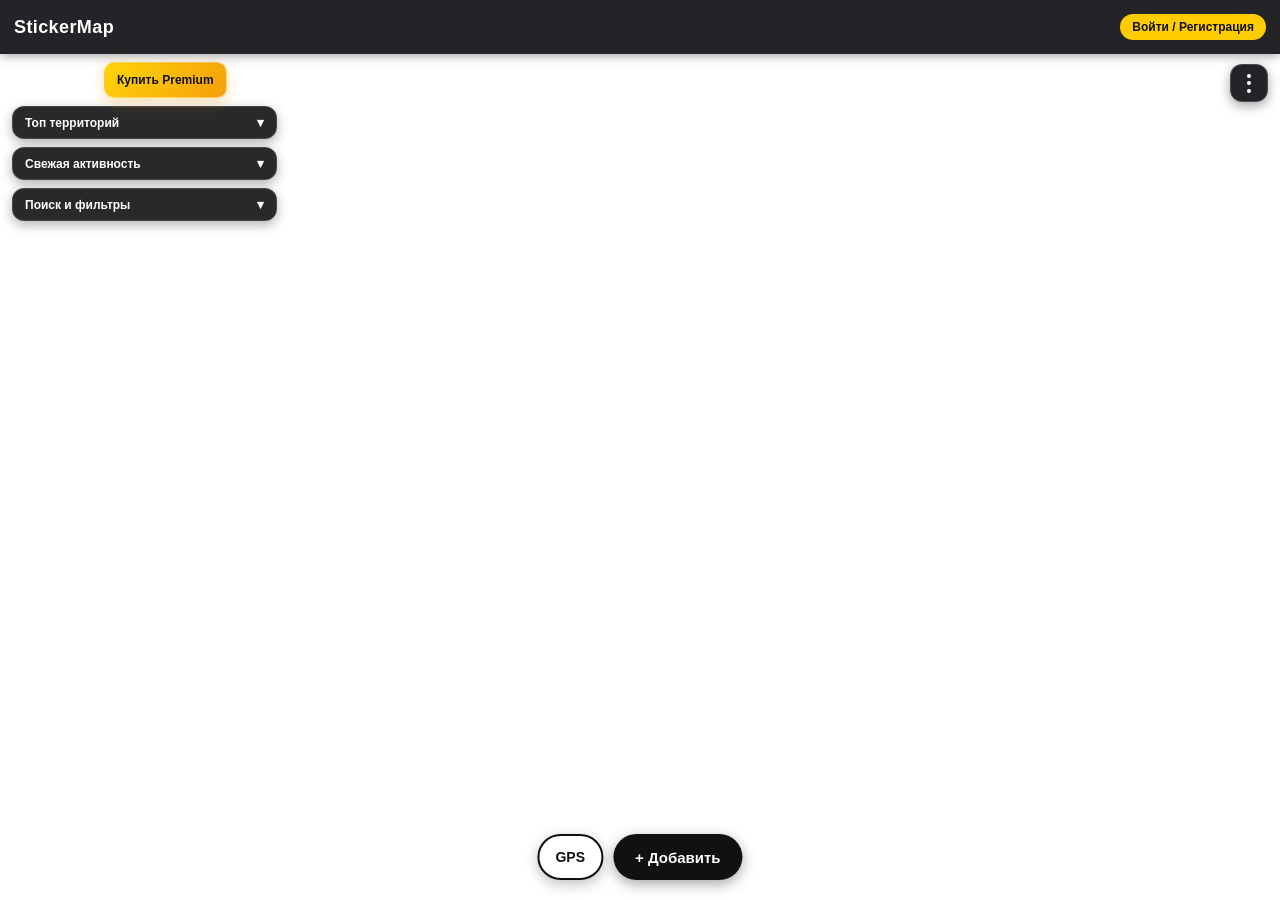
==== commit a59ac95b: "Add files via upload" ====
--- a/stickermap/index.html
+++ b/stickermap/index.html
@@ -104,16 +104,35 @@
       </div>
     </div>
 
-    <!-- Кнопка приоритетного Premium-патруля (видна только Модераторам и Владельцу) -->
-    <button type="button" id="btn-open-premium-patrol" class="btn-patrol-hud btn-premium-patrol hidden">
-      <span>Premium Патруль (<span id="patrol-premium-count">0</span>)</span>
-    </button>
-
-    <!-- Кнопка обычного патруля / модерации (видна только Модераторам и Владельцу) -->
+    <!-- Кнопка патруля / модерации (видна только Модераторам и Владельцу) -->
     <button type="button" id="btn-open-patrol" class="btn-patrol-hud hidden">
       <span>Патруль (<span id="patrol-pending-count">0</span>)</span>
     </button>
   </div>
+
+  <!-- Ссылка на Boosty рядом с кнопкой Меню (не перекрывает виджеты при открытии меню) -->
+  <a id="btn-boosty-main" href="https://boosty.to/stickermap/purchase/4181540?ssource=DIRECT&share=subscription_link" target="_blank" rel="noopener noreferrer" style="
+    position: fixed;
+    top: calc(env(safe-area-inset-top, 0px) + 62px);
+    left: 104px;
+    z-index: 990;
+    display: inline-flex;
+    align-items: center;
+    gap: 5px;
+    height: 36px;
+    padding: 0 12px;
+    border-radius: 10px;
+    background: linear-gradient(135deg, #ffd60a, #f59e0b);
+    color: #111111;
+    font-weight: 800;
+    font-size: 12px;
+    text-decoration: none;
+    box-shadow: 0 4px 14px rgba(245, 158, 11, 0.35);
+    border: 1px solid rgba(255, 255, 255, 0.35);
+    white-space: nowrap;
+  ">
+    <span>Купить Premium</span>
+  </a>
 
   <!-- Карта -->
   <div id="map"></div>
@@ -361,7 +380,7 @@
   <script src="https://www.gstatic.com/firebasejs/10.8.0/firebase-auth-compat.js" defer></script>
   <script src="https://www.gstatic.com/firebasejs/10.8.0/firebase-firestore-compat.js" defer></script>
   <script src="https://cdn.jsdelivr.net/npm/@supabase/supabase-js@2" defer></script>
-  <script src="js/app.js?v=18" defer></script>
+  <script src="js/app.js?v=24" defer></script>
 
   <script>
     if ('serviceWorker' in navigator) {
--- a/stickermap/css/style.css
+++ b/stickermap/css/style.css
@@ -96,7 +96,7 @@
 
 /* Бейдж PREMIUM */
 .premium-badge-pill {
-  background: linear-gradient(135deg, #ffd60a, #f59e0b);
+  background: linear-gradient(135deg, #b03f35);
   color: #111;
   font-size: 9px;
   font-weight: 900;
@@ -166,6 +166,16 @@
 
 /* Фильтры и поиск */
 .hud-input,
+.hud-select {
+  width: 100%;
+  padding: 7px 9px;
+  border-radius: 8px;
+  border: 1px solid rgba(255, 255, 255, 0.2);
+  background: rgba(255, 255, 255, 0.08);
+  color: #fff;
+  font-size: 12px;
+  margin-bottom: 7px;
+}.hud-input,
 .hud-select {
   width: 100%;
   padding: 7px 9px;
@@ -1487,6 +1497,7 @@
   overflow: hidden;
   text-overflow: ellipsis;
 }
+
 /* === РЕЖИМ МАССОВОГО ВЫДЕЛЕНИЯ И УДАЛЕНИЯ ДЛЯ СТАФФА === */
 .custom-pin.pin-bulk-selected {
   border: 3.5px solid #ef4444 !important;
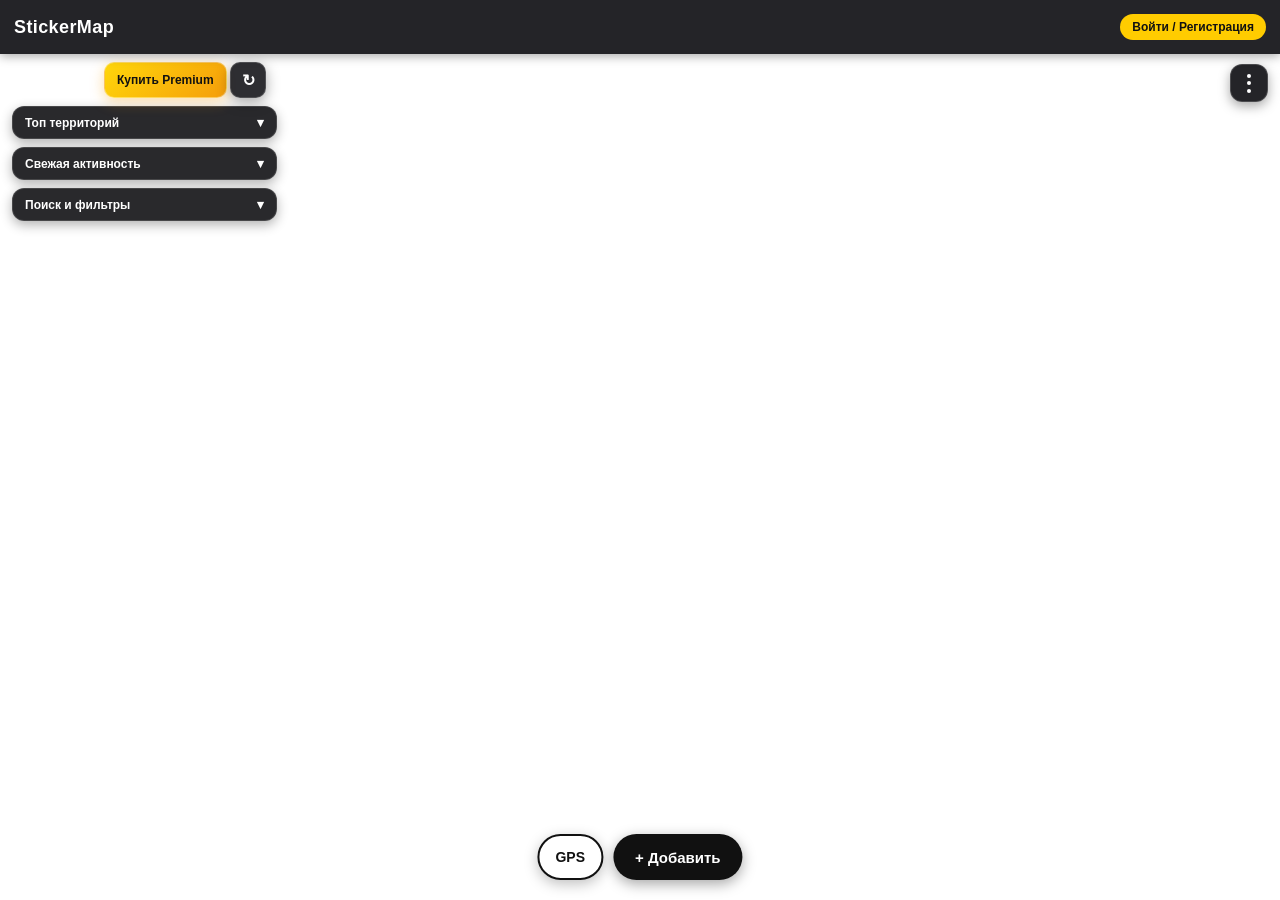
==== commit 7913363f: "Add files via upload" ====
--- a/stickermap/index.html
+++ b/stickermap/index.html
@@ -28,7 +28,7 @@
   <meta name="twitter:image" content="https://stickermap1-nupc.vercel.app/img.png" />
 
   <!-- Preconnect для ускорения загрузки карты и базы -->
-  <link rel="preconnect" href="https://otbugfkvwirexndbgski.supabase.co" crossorigin />
+  <link rel="preconnect" href="https://akoecseeheeafmgmrshv.supabase.co" crossorigin />
   <link rel="preconnect" href="https://tile.openstreetmap.org" crossorigin />
   <link rel="preconnect" href="https://unpkg.com" crossorigin />
   <link rel="preconnect" href="https://www.gstatic.com" crossorigin />
@@ -50,6 +50,25 @@
       <button id="btn-open-auth" class="btn-auth-trigger">Войти / Регистрация</button>
     </div>
   </header>
+
+  <!-- Индикатор загрузки точек -->
+  <div id="map-loading-toast" class="hidden" style="
+    position: fixed;
+    top: calc(env(safe-area-inset-top, 0px) + 64px);
+    left: 50%;
+    transform: translateX(-50%);
+    z-index: 1200;
+    background: rgba(18, 18, 22, 0.92);
+    color: #ffcc00;
+    border: 1px solid rgba(255, 204, 0, 0.45);
+    border-radius: 999px;
+    padding: 6px 14px;
+    font-size: 12px;
+    font-weight: 700;
+    box-shadow: 0 6px 20px rgba(0,0,0,0.45);
+    pointer-events: none;
+    white-space: nowrap;
+  ">Загружаем точки города...</div>
 
   <!-- Левая колонка HUD-виджетов -->
   <div class="hud-left-stack">
@@ -110,7 +129,7 @@
     </button>
   </div>
 
-  <!-- Ссылка на Boosty рядом с кнопкой Меню (не перекрывает виджеты при открытии меню) -->
+  <!-- Ссылка на Boosty рядом с кнопкой Меню -->
   <a id="btn-boosty-main" href="https://boosty.to/stickermap/purchase/4181540?ssource=DIRECT&share=subscription_link" target="_blank" rel="noopener noreferrer" style="
     position: fixed;
     top: calc(env(safe-area-inset-top, 0px) + 62px);
@@ -134,6 +153,27 @@
     <span>Купить Premium</span>
   </a>
 
+  <!-- Кнопка принудительного обновления карты -->
+  <button type="button" id="btn-refresh-spots" title="Обновить точки на карте" style="
+    position: fixed;
+    top: calc(env(safe-area-inset-top, 0px) + 62px);
+    left: 230px;
+    z-index: 990;
+    display: inline-flex;
+    align-items: center;
+    justify-content: center;
+    width: 36px;
+    height: 36px;
+    border-radius: 10px;
+    background: rgba(18, 18, 22, 0.88);
+    color: #ffffff;
+    border: 1px solid rgba(255, 255, 255, 0.16);
+    font-size: 16px;
+    font-weight: 700;
+    cursor: pointer;
+    box-shadow: 0 4px 14px rgba(0, 0, 0, 0.35);
+  ">&#8635;</button>
+
   <!-- Карта -->
   <div id="map"></div>
 
@@ -157,7 +197,7 @@
         <span>Теги</span>
       </label>
 
-  <!-- Фильтр статуса модерации (только для Стаффа) -->
+      <!-- Фильтр статуса модерации (только для Стаффа) -->
       <div id="staff-map-filter-block" class="hidden" style="margin-top:8px; padding-top:8px; border-top:1px solid rgba(255,255,255,0.12);">
         <div class="map-filter-title">Статус проверки</div>
         <label class="map-filter-option">
@@ -178,6 +218,7 @@
       </div>
     </div>
   </div>
+
   <!-- Нижняя панель кнопок -->
   <div class="bottom-actions">
     <button id="btn-gps-spot" class="btn-gps" title="Отметить по моему GPS">GPS</button>
@@ -202,6 +243,11 @@
             <button type="button" id="toggle-password" class="btn-toggle-pass" title="Показать пароль">Показать</button>
           </div>
         </label>
+        <div style="text-align: right; margin: -2px 0 10px;">
+          <button type="button" id="btn-forgot-password" style="background:none; border:none; padding:0; color:#94a3b8; font-size:12px; text-decoration:underline; cursor:pointer;">
+            Забыли пароль?
+          </button>
+        </div>
         <button type="submit" id="btn-email-submit" class="btn-primary w-100">Войти / Зарегистрироваться</button>
       </form>
 
@@ -221,6 +267,10 @@
         </div>
         <div id="profile-rank-next" class="rank-next-hint">До Tagger: 0.250 км²</div>
       </div>
+
+      <button type="button" id="btn-find-my-spots" style="width:100%; margin-bottom:12px; padding:9px 12px; border:1px solid rgba(255,204,0,0.4); border-radius:10px; background:rgba(255,204,0,0.12); color:#ffcc00; font-weight:700; font-size:13px; cursor:pointer;">
+        Найти мои точки на карте
+      </button>
 
       <form id="profile-form">
         <label>
@@ -380,7 +430,7 @@
   <script src="https://www.gstatic.com/firebasejs/10.8.0/firebase-auth-compat.js" defer></script>
   <script src="https://www.gstatic.com/firebasejs/10.8.0/firebase-firestore-compat.js" defer></script>
   <script src="https://cdn.jsdelivr.net/npm/@supabase/supabase-js@2" defer></script>
-  <script src="js/app.js?v=24" defer></script>
+  <script src="js/app.js?v=26" defer></script>
 
   <script>
     if ('serviceWorker' in navigator) {
